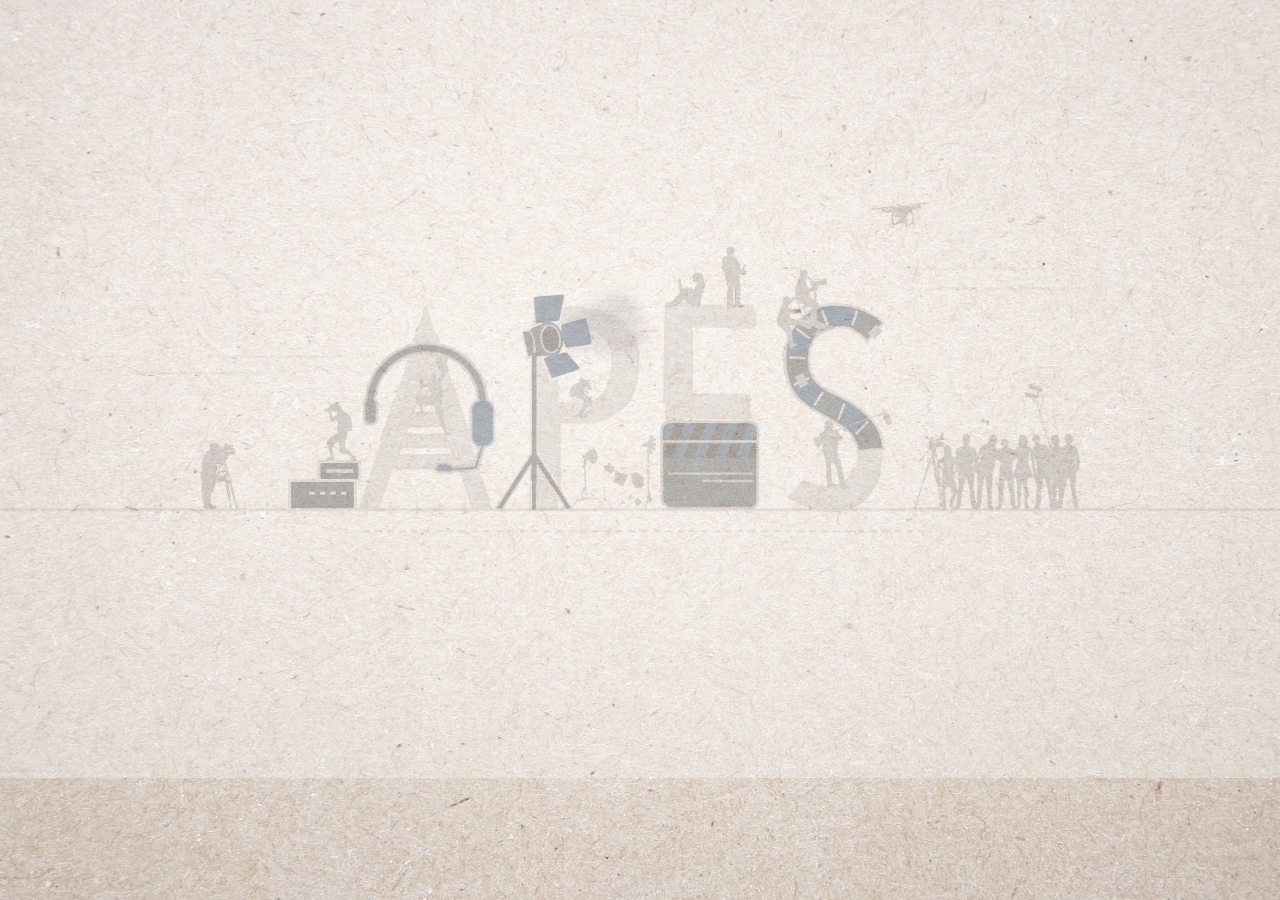
==== index.html @ db1f4a1c "animation update" ====
<!doctype html>
<html class="no-js" lang="en">
<head>
    <meta charset="utf-8">
    <meta http-equiv="x-ua-compatible" content="ie=edge">
    <title>Home</title>
    <meta name="description" content="">
    <meta name="viewport" content="width=device-width, initial-scale=1">

    <!--<link rel="shortcut icon" href="img/tab.ico">-->
    <!-- Place favicon.ico in the root directory -->

    <link rel="stylesheet" href="css/main.css">
</head>
<body>
<!--[if lte IE 9]>
<p class="browserupgrade">You are using an <strong>outdated</strong> browser. Please <a href="https://browsehappy.com/">upgrade
    your browser</a> to improve your experience and security.</p>
<![endif]-->
<div class="is-mobile__landing"></div>
<main class="main">
    <div class="page-content__wrap landing-page">
        <div class="page-content landing-page">
            <div class="landing__frame">
                <span class="landing__frame-top-left"></span>
                <span class="landing__frame-top-right"></span>
                <span class="landing__frame-bottom-right landing__frame-bottom-side"></span>
                <span class="landing__frame-bottom"></span>
                <span class="landing__frame-bottom-left landing__frame-bottom-side"></span>
            </div>

            <nav class="page-nav landing-page">
                <ul class="page-nav__list">
                    <li class="page-nav__list-item">
                        <a href="index.html" class="page-nav__list-link page-nav__logo">
                            <img src="img/logo.svg" alt="Apes">
                        </a>
                    </li>
                    <li class="page-nav__list-item is-active">
                        <a href="#" class="page-nav__list-link">Work</a>
                    </li>
                    <li class="page-nav__list-item">
                        <a href="#" class="page-nav__list-link">Clients</a>
                    </li>
                    <li class="page-nav__list-item">
                        <a href="#" class="page-nav__list-link">Services</a>
                    </li>
                    <li class="page-nav__list-item">
                        <a href="#" class="page-nav__list-link">About</a>
                    </li>
                    <li class="page-nav__list-item">
                        <a href="#" class="page-nav__list-link">Contact</a>
                    </li>
                </ul>
            </nav>

            <div class="header landing-page">
                <a href="index.html" class="page__logo ">
                    <img src="img/logo.svg" alt="Logo">
                </a>
                <span class="header__separator"></span>
                <div class="hamburger">
                    <span class="line"></span>
                    <span class="line"></span>
                    <span class="line"></span>
                </div>
            </div>

            <div class="landing__animation-wrap">
                <video class="landing__animation-video" poster="img/landing/poster.png" webkit-playsinline="playsinline"
                       playsinline="playsinline" loop="loop"
                       muted="muted" autoplay="autoplay" preload="auto" width="1660"
                       height="auto">
                    <source src="video/landing.mp4" type="video/webm">
                    <source src="video/landing.mp4" type="video/mp4">
                    Your browser does not support the video tag.
                </video>
            </div>

            <div class="landing__production">
                <span class="landing__production-line--left landing__production-line"></span>
                <div class="landing__production-text">
                    <img src="img/landing/production.svg" alt="Production">
                    <a href="#" class="landing__production-play">
                        <img src="img/landing/play.svg" alt="Play icon">
                    </a>
                    <div class="landing__production-showreel">
                        <span>Play</span>
                        <span>Our Showreel</span>
                    </div>
                </div>
                <span class="landing__production-line--right landing__production-line"></span>
            </div>
            <div class="landing__heading">
                <h2>Simple <span class="landing__heading--sm">Yet</span> <span class="landing__heading-line"></span>
                    <span class="landing__heading-row">Ingenious</span>
                </h2>
            </div>

            <nav class="page-socials landing-page">
                <ul class="page-socials__list">
                    <li class="page-socials__list-item is-active">
                        Talk to Us
                    </li>
                    <li class="page-socials__list-item">
                        <a href="#" class="page-socials__list-link" target="_blank">
                            <?xml version="1.0" encoding="UTF-8"?>
                            <svg enable-background="new 0 0 9 19.5" version="1.1" viewBox="0 0 9 19.5" xml:space="preserve" xmlns="http://www.w3.org/2000/svg">
                                 <path d="m2 19.5h4v-9.8h2.7l0.3-3.3h-3v-1.9c0-0.8 0.2-1.1 0.9-1.1h2.1v-3.4h-2.7c-2.9 0-4.3 1.3-4.3 3.8v2.6h-2v3.3h2v9.8z"/>
                            </svg>
                        </a>
                    </li>
                    <li class="page-socials__list-item">
                        <a href="#" class="page-socials__list-link" target="_blank">
                            <?xml version="1.0" encoding="UTF-8"?>
                            <svg enable-background="new 0 0 17.7 17.7" version="1.1" viewBox="0 0 17.7 17.7" xml:space="preserve" xmlns="http://www.w3.org/2000/svg">
                                <path d="m8.9 1.6c2.4 0 2.6 0 3.6 0.1 0.9 0 1.3 0.2 1.6 0.3 0.4 0.2 0.7 0.4 1 0.7s0.5 0.6 0.7 1c0.1 0.3 0.3 0.8 0.3 1.6 0 0.9 0.1 1.2 0.1 3.6s0 2.6-0.1 3.6c0 0.9-0.2 1.3-0.3 1.6-0.2 0.4-0.4 0.7-0.7 1s-0.6 0.5-1 0.7c-0.3 0.1-0.8 0.3-1.6 0.3-0.9 0-1.2 0.1-3.6 0.1s-2.6 0-3.6-0.1c-0.9 0-1.3-0.2-1.6-0.3-0.4-0.2-0.7-0.4-1-0.7s-0.5-0.6-0.7-1c-0.1-0.3-0.3-0.8-0.3-1.6 0-0.9-0.1-1.2-0.1-3.6s0-2.6 0.1-3.6c0-0.9 0.2-1.3 0.3-1.6 0.2-0.4 0.4-0.7 0.7-1s0.6-0.5 1-0.7c0.3-0.1 0.8-0.3 1.6-0.3 0.9-0.1 1.2-0.1 3.6-0.1m0-1.6c-2.4 0-2.7 0-3.7 0.1-0.9 0-1.6 0.2-2.2 0.4-0.5 0.2-1 0.5-1.5 1s-0.8 1-1 1.6c-0.3 0.5-0.4 1.2-0.4 2.1-0.1 1-0.1 1.3-0.1 3.7s0 2.7 0.1 3.7c0 0.9 0.2 1.6 0.4 2.2s0.5 1.1 1 1.6 1 0.8 1.6 1 1.2 0.4 2.2 0.4c0.9 0 1.2 0.1 3.7 0.1 2.4 0 2.7 0 3.7-0.1 0.9 0 1.6-0.2 2.2-0.4s1.1-0.5 1.6-1 0.8-1 1-1.6 0.4-1.2 0.4-2.2c0-0.9 0.1-1.2 0.1-3.7 0-2.4 0-2.7-0.1-3.7 0-0.9-0.2-1.6-0.4-2.2s-0.5-1.1-1-1.6-1-0.8-1.6-1-1.2-0.4-2.2-0.4h-3.8"/>
                                <path d="m8.9 4.3c-2.5 0-4.6 2-4.6 4.6 0 2.5 2 4.6 4.6 4.6 2.5 0 4.6-2 4.6-4.6-0.1-2.5-2.1-4.6-4.6-4.6m0 7.5c-1.6 0-3-1.3-3-3 0-1.6 1.3-3 3-3s3 1.3 3 3c-0.1 1.7-1.4 3-3 3"/>
                                <path d="m14.7 4.1c0 0.6-0.5 1.1-1.1 1.1s-1.1-0.5-1.1-1.1 0.5-1.1 1.1-1.1c0.6 0.1 1.1 0.5 1.1 1.1"/>
                            </svg>
                        </a>
                    </li>
                    <li class="page-socials__list-item">
                        <a href="#" class="page-socials__list-link" target="_blank">
                            <?xml version="1.0" encoding="UTF-8"?>
                            <svg enable-background="new 0 0 21 18.3" version="1.1" viewBox="0 0 21 18.3" xml:space="preserve" xmlns="http://www.w3.org/2000/svg">
                                 <path d="m17.9 0c-2.9-0.1-4.9 1.6-5.9 5 0.5-0.2 1.1-0.4 1.6-0.4 1.1 0 1.6 0.6 1.4 1.8-0.1 0.7-0.5 1.8-1.4 3.2s-1.5 2.1-2 2.1c-0.6 0-1.1-1.1-1.6-3.2-0.1-0.6-0.4-2.2-0.8-4.8-0.4-2.4-1.4-3.5-3.1-3.3-0.7 0.1-1.7 0.7-3.1 2l-3 2.7 1 1.3c0.9-0.7 1.5-1 1.6-1 0.7 0 1.4 1.1 2.1 3.4 0.6 2.1 1.2 4.1 1.8 6.2 0.9 2.3 1.9 3.4 3.2 3.4 2 0 4.4-1.9 7.2-5.7 2.7-3.7 4.1-6.5 4.1-8.5 0.1-2.8-0.9-4.2-3.1-4.2z"/>
                            </svg>
                        </a>
                    </li>
                    <li class="page-socials__list-item">
                        <a href="#" class="page-socials__list-link" target="_blank">
                            <?xml version="1.0" encoding="UTF-8"?>
                            <svg enable-background="new 0 0 19.9 19.9" version="1.1" viewBox="0 0 19.9 19.9" xml:space="preserve" xmlns="http://www.w3.org/2000/svg">
                                <path d="m10 0c-5.5 0-10 4.5-10 10 0 1.9 0.5 3.8 1.6 5.4l-1.5 3.3c-0.2 0.3-0.1 0.7 0.1 0.9s0.4 0.3 0.7 0.3h0.2l4.2-1.1c1.4 0.8 3.1 1.2 4.7 1.2 5.5 0 10-4.5 10-10-0.1-5.5-4.5-10-10-10zm0 18.2c-1.5 0-2.9-0.4-4.1-1.1-0.2-0.1-0.4-0.1-0.5-0.1h-0.2l-2.7 0.7 0.9-2.1c0.1-0.3 0.1-0.6-0.1-0.9-1-1.4-1.6-3.1-1.6-4.8 0-4.5 3.7-8.2 8.2-8.2s8.2 3.7 8.2 8.2c0.1 4.6-3.6 8.3-8.1 8.3z" clip-rule="evenodd" fill-rule="evenodd"/>
                                <path d="m13.8 11.5c-0.4-0.2-1-0.5-1.5-0.3-0.4 0.2-0.6 0.7-0.9 1-0.1 0.2-0.3 0.2-0.5 0.1-1.4-0.6-2.5-1.5-3.3-2.8 0-0.2 0-0.4 0.2-0.6 0.2-0.3 0.5-0.6 0.6-1s-0.1-0.8-0.3-1.1c-0.2-0.4-0.4-1-0.8-1.3-0.4-0.2-0.9-0.1-1.3 0.2-0.6 0.5-0.9 1.3-0.9 2 0 0.2 0 0.4 0.1 0.6 0.1 0.5 0.4 1 0.6 1.4 0.2 0.3 0.4 0.7 0.6 1 0.8 1 1.7 1.9 2.8 2.6 0.5 0.3 1.1 0.6 1.7 0.8 0.7 0.2 1.3 0.5 2 0.3 0.8-0.1 1.5-0.6 1.8-1.4 0.1-0.2 0.1-0.5 0.1-0.7 0-0.3-0.6-0.6-1-0.8z" clip-rule="evenodd" fill-rule="evenodd"/>
                            </svg>
                        </a>
                    </li>
                </ul>
            </nav>
        </div>
    </div>
</main>

<div id="overlay"></div>
<div class="showreel__modal-wrap">
    <button class="modal__close">
        <?xml version="1.0" encoding="UTF-8"?>
        <svg enable-background="new 0 0 37 37" version="1.1" viewBox="0 0 37 37" xml:space="preserve" xmlns="http://www.w3.org/2000/svg">
                <polygon points="36 1 1 1 1 36 13.7 36 26.9 36 36 36" stroke-width="2"/>
                <polygon points="36 1 1 1 1 36 14.5 36 36 36" stroke-width="2"/>
                <g class="plus" stroke-miterlimit="10" stroke-width="3">
                    <line x1="7.7" x2="30.8" y1="7.9" y2="29.4"/>
                    <line x1="29.5" x2="7.7" y1="8.2" y2="30"/>
                </g>
            </svg>
    </button>
    <div class="showreel__modal">
        <div class="showreel__modal-inner">
            <video poster="img/landing/modal-poster.jpg" preload="auto" width="1660"
                   height="auto" controls>
                <source src="video/landing.mp4" type="video/webm">
                <source src="video/landing.mp4" type="video/mp4">
                Your browser does not support the video tag.
            </video>
        </div>
    </div>
</div>

<script src="js/vendor/modernizr-3.5.0.min.js"></script>
<script src="js/vendor/jquery-3.2.1.min.js"></script>
<script src="js/vendor/bootstrap.bundle.min.js"></script>
<script src="js/plugins.js"></script>

<script src="js/vendor/TweenMax.min.js"></script>
<script src="js/vendor/ScrollMagic.min.js"></script>
<script src="js/vendor/seeThru.min.js"></script>
<script src="js/main.js"></script>

<script>
    // var transparentVideo = seeThru.create('.landing__animation-video')
    //     .play();
</script>

<script>
    $(window).on('load', function () {
        var tl = new TimelineMax({
            repeat: 0,
            ease: Power3.easeInOut
        });

        function isMobile() {
            var target = $('.is-mobile__landing');

            if (target.css('display') === 'block') {
                return true;
            } else {
                return false;
            }
        }

        var item_00_wrap = $('.page-content__wrap.landing-page');
        var item_01_video = $('.landing__animation-video');
        var item_01_header_mob = $('.header.landing-page');
        var item_02_nav = $('.page-nav.landing-page');
        var item_03_frame_left = $('.landing__frame-top-left');

        var item_04_socials = $('.page-socials');
        var item_04_01_frame_top_right = $('.landing__frame-top-right');
        var item_04_02_frame_bottom_right = $('.landing__frame-bottom-right');
        var item_04_03_frame_bottom = $('.landing__frame-bottom');
        var item_04_04_frame_bottom_left = $('.landing__frame-bottom-left');

        var item_05_production = $('.landing__production');
        var item_06_heading = $('.landing__heading');

        function handleAnimation() {
            if (!isMobile()) {
                tl.to(item_00_wrap, 0.2, {opacity: 1})
                    .staggerFromTo(item_01_video, 0.4, {opacity: 0}, {opacity: 0.3}, '+=0.2')
                    .staggerFromTo(item_01_header_mob, 1,{opacity: 0, y: -30}, {opacity: 1, y: 0}, '+=0.2')
                    .staggerFromTo(item_02_nav, 0.3, {opacity: 0, x: -50}, {opacity: 1, x: 0}, '+=0.2')

                    .staggerFromTo(item_03_frame_left, 0.2, {opacity: 0, scaleX: 0, transformOrigin: 'left bottom'}, {opacity: 1, scaleX: 1}, '+=0.2')

                    .staggerFromTo(item_04_socials, 0.3, {opacity: 0, y: -50}, {opacity: 1, y: 0}, '+=0.2')
                    .staggerFromTo(item_04_01_frame_top_right, 0.2, {opacity: 0, scaleY: 0, transformOrigin: 'top'}, {opacity: 1, scaleY: 1}, 0.1, 'frame')
                    .staggerFromTo(item_04_02_frame_bottom_right, 0.2, {opacity: 0, scaleY: 0, transformOrigin: "top"}, {opacity: 1, scaleY: 1}, 0.1)
                    .staggerFromTo(item_04_03_frame_bottom, 0.2, {opacity: 0, scaleX: 0, transformOrigin: 'right'}, {opacity: 1, scaleX: 1}, 0, 'frame')
                    .staggerFromTo(item_04_04_frame_bottom_left, 0.2, {opacity: 0, scaleY: 0, transformOrigin: 'bottom'}, {opacity: 1, scaleY: 1}, 0.1)

                    .staggerFromTo(item_05_production, 0.3, {opacity: 0, y: 30}, {opacity: 1, y: 0}, '-=0.2')
                    .staggerFromTo(item_06_heading, 0.3, {opacity: 0, x: -50}, {opacity: 1, x: 0}, '+=0.2');

                $('.page-content__wrap.landing-page').addClass('was-animated');

            } else {
                tl.to(item_00_wrap, 0.2, {opacity: 1})
                    .staggerFromTo(item_01_video, 0.4, {opacity: 0}, {opacity: 0.3}, '+=0.2')
                    .staggerFromTo(item_01_header_mob, 0.5, {opacity: 0, y: -30}, {opacity: 1, y: 0}, '+=0.2')
                    .staggerFromTo(item_04_socials, 0.3, {opacity: 0, y: -50}, {opacity: 1, y: 0}, '+=0.2')
                    .staggerFromTo(item_05_production, 0.3, {opacity: 0, y: 30}, {opacity: 1, y: 0}, '-=0.2')
                    .staggerFromTo(item_06_heading, 0.3, {opacity: 0, x: -50}, {opacity: 1, x: 0}, '+=0.2');

                $('.page-content__wrap.landing-page').addClass('was-animated');
            }
        }
        handleAnimation();
    });


</script>
</body>
</html>
---- css/main.css ----
/*-------------------MIXINS-------------------------*/
/*---------------LAYOUT---------------*/
/*--------------TRANSITIONS AND ANIMATIONS----------------*/
/*-----------------Decorations-----------------------*/
/*-----------------CUSTOM MIXINS-----------------------*/
/* Slider */
.slick-slider {
  position: relative;
  display: block;
  box-sizing: border-box;
  -webkit-touch-callout: none;
  -webkit-user-select: none;
  -khtml-user-select: none;
  -moz-user-select: none;
  -ms-user-select: none;
  user-select: none;
  -ms-touch-action: pan-y;
  touch-action: pan-y;
  -webkit-tap-highlight-color: transparent; }

.slick-list {
  position: relative;
  overflow: hidden;
  display: block;
  margin: 0;
  padding: 0; }
  .slick-list:focus {
    outline: none; }
  .slick-list.dragging {
    cursor: pointer;
    cursor: hand; }

.slick-slider .slick-track,
.slick-slider .slick-list {
  -webkit-transform: translate3d(0, 0, 0);
  -moz-transform: translate3d(0, 0, 0);
  -ms-transform: translate3d(0, 0, 0);
  -o-transform: translate3d(0, 0, 0);
  transform: translate3d(0, 0, 0); }

.slick-track {
  position: relative;
  left: 0;
  top: 0;
  display: block;
  margin-left: auto;
  margin-right: auto; }
  .slick-track:before, .slick-track:after {
    content: "";
    display: table; }
  .slick-track:after {
    clear: both; }
  .slick-loading .slick-track {
    visibility: hidden; }

.slick-slide {
  float: left;
  height: 100%;
  min-height: 1px;
  display: none; }
  [dir="rtl"] .slick-slide {
    float: right; }
  .slick-slide img {
    display: block; }
  .slick-slide.slick-loading img {
    display: none; }
  .slick-slide.dragging img {
    pointer-events: none; }
  .slick-initialized .slick-slide {
    display: block; }
  .slick-loading .slick-slide {
    visibility: hidden; }
  .slick-vertical .slick-slide {
    display: block;
    height: auto;
    border: 1px solid transparent; }

.slick-arrow.slick-hidden {
  display: none; }

/*! normalize.css v2.0.1 | MIT License | git.io/normalize */
/* ==========================================================================
   HTML5 display definitions
   ========================================================================== */
/*
 * Corrects `block` display not defined in IE 8/9.
 */
article,
aside,
details,
figcaption,
figure,
footer,
header,
hgroup,
nav,
section,
summary {
  display: block; }

/*
 * Corrects `inline-block` display not defined in IE 8/9.
 */
audio,
canvas,
video {
  display: inline-block; }

/*
 * Prevents modern browsers from displaying `audio` without controls.
 * Remove excess height in iOS 5 devices.
 */
audio:not([controls]) {
  display: none;
  height: 0; }

/*
 * Addresses styling for `hidden` attribute not present in IE 8/9.
 */
[hidden] {
  display: none; }

/* ==========================================================================
   Base
   ========================================================================== */
/*
 * 1. Sets default font family to sans-serif.
 * 2. Prevents iOS text size adjust after orientation change, without disabling
 *    user zoom.
 */
* {
  margin: 0;
  padding: 0;
  font-size: 100%; }

html {
  font-family: sans-serif;
  /* 1 */
  -webkit-text-size-adjust: 100%;
  /* 2 */
  -ms-text-size-adjust: 100%;
  /* 2 */ }

/*
 * Removes default margin.
 */
body {
  margin: 0;
  background-color: #fff; }

html, body {
  width: 100%;
  height: 100%; }

/* ==========================================================================
   Links
   ========================================================================== */
/*
 * Addresses `outline` inconsistency between Chrome and other browsers.
 */
a:focus {
  outline: thin dotted; }

/*
 * Improves readability when focused and also mouse hovered in all browsers.
 */
a:active,
a:hover {
  outline: 0; }

/* ==========================================================================
   Typography
   ========================================================================== */
/*
 * Addresses `h1` font sizes within `section` and `article` in Firefox 4+,
 * Safari 5, and Chrome.
 */
h1 {
  font-size: 2em; }

/*
 * Addresses styling not present in IE 8/9, Safari 5, and Chrome.
 */
abbr[title] {
  border-bottom: 1px dotted; }

/*
 * Addresses style set to `bolder` in Firefox 4+, Safari 5, and Chrome.
 */
b,
strong {
  font-weight: bold; }

/*
 * Addresses styling not present in Safari 5 and Chrome.
 */
dfn {
  font-style: italic; }

/*
 * Addresses styling not present in IE 8/9.
 */
mark {
  background: #ff0;
  color: #000; }

/*
 * Corrects font family set oddly in Safari 5 and Chrome.
 */
code,
kbd,
pre,
samp {
  font-family: monospace, serif;
  font-size: 1em; }

/*
 * Improves readability of pre-formatted text in all browsers.
 */
pre {
  white-space: pre;
  white-space: pre-wrap;
  word-wrap: break-word; }

/*
 * Sets consistent quote types.
 */
q {
  quotes: "\201C" "\201D" "\2018" "\2019"; }

/*
 * Addresses inconsistent and variable font size in all browsers.
 */
small {
  font-size: 80%; }

/*
 * Prevents `sub` and `sup` affecting `line-height` in all browsers.
 */
sub,
sup {
  font-size: 75%;
  line-height: 0;
  position: relative;
  vertical-align: baseline; }

sup {
  top: -0.5em; }

sub {
  bottom: -0.25em; }

/* ==========================================================================
   Embedded content
   ========================================================================== */
/*
 * Removes border when inside `a` element in IE 8/9.
 */
img {
  border: 0; }

/*
 * Corrects overflow displayed oddly in IE 9.
 */
svg:not(:root) {
  overflow: hidden; }

/* ==========================================================================
   Figures
   ========================================================================== */
/*
 * Addresses margin not present in IE 8/9 and Safari 5.
 */
figure {
  margin: 0; }

/* ==========================================================================
   Forms
   ========================================================================== */
/*
 * Define consistent border, margin, and padding.
 */
fieldset {
  border: 1px solid #c0c0c0;
  margin: 0 2px;
  padding: 0.35em 0.625em 0.75em; }

/*
 * 1. Corrects color not being inherited in IE 8/9.
 * 2. Remove padding so people aren't caught out if they zero out fieldsets.
 */
legend {
  border: 0;
  /* 1 */
  padding: 0;
  /* 2 */ }

/*
 * 1. Corrects font family not being inherited in all browsers.
 * 2. Corrects font size not being inherited in all browsers.
 * 3. Addresses margins set differently in Firefox 4+, Safari 5, and Chrome
 */
button,
input,
select,
textarea {
  font-family: inherit;
  /* 1 */
  font-size: 100%;
  /* 2 */
  margin: 0;
  /* 3 */ }

/*
 * Addresses Firefox 4+ setting `line-height` on `input` using `!important` in
 * the UA stylesheet.
 */
button,
input {
  line-height: normal; }

/*
 * 1. Avoid the WebKit bug in Android 4.0.* where (2) destroys native `audio`
 *    and `video` controls.
 * 2. Corrects inability to style clickable `input` types in iOS.
 * 3. Improves usability and consistency of cursor style between image-type
 *    `input` and others.
 */
button,
html input[type="button"],
input[type="reset"],
input[type="submit"] {
  -webkit-appearance: button;
  /* 2 */
  cursor: pointer;
  /* 3 */ }

/*
 * Re-set default cursor for disabled elements.
 */
button[disabled],
input[disabled] {
  cursor: default; }

/*
 * 1. Addresses box sizing set to `content-box` in IE 8/9.
 * 2. Removes excess padding in IE 8/9.
 */
input[type="checkbox"],
input[type="radio"] {
  box-sizing: border-box;
  /* 1 */
  padding: 0;
  /* 2 */ }

/*
 * 1. Addresses `appearance` set to `searchfield` in Safari 5 and Chrome.
 * 2. Addresses `box-sizing` set to `border-box` in Safari 5 and Chrome
 *    (include `-moz` to future-proof).
 */
input[type="search"] {
  -webkit-appearance: textfield;
  /* 1 */
  -moz-box-sizing: content-box;
  -webkit-box-sizing: content-box;
  /* 2 */
  box-sizing: content-box; }

/*
 * Removes inner padding and search cancel button in Safari 5 and Chrome
 * on OS X.
 */
input[type="search"]::-webkit-search-cancel-button,
input[type="search"]::-webkit-search-decoration {
  -webkit-appearance: none; }

/*
 * Removes inner padding and border in Firefox 4+.
 */
button::-moz-focus-inner,
input::-moz-focus-inner {
  border: 0;
  padding: 0; }

/*
 * 1. Removes default vertical scrollbar in IE 8/9.
 * 2. Improves readability and alignment in all browsers.
 */
textarea {
  overflow: auto;
  /* 1 */
  vertical-align: top;
  /* 2 */ }

/* ==========================================================================
   Tables
   ========================================================================== */
/*
 * Remove most spacing between table cells.
 */
table {
  border-collapse: collapse;
  border-spacing: 0; }

/*!
* Bootstrap Grid v4.1.2 (https://getbootstrap.com/)
* Copyright 2011-2018 The Bootstrap Authors
* Copyright 2011-2018 Twitter, Inc.
* Licensed under MIT (https://github.com/twbs/bootstrap/blob/master/LICENSE)
*/
@-ms-viewport {
  width: device-width; }
html {
  box-sizing: border-box;
  -ms-overflow-style: scrollbar; }

*,
*::before,
*::after {
  box-sizing: inherit; }

.container {
  width: 100%;
  padding-right: 15px;
  padding-left: 15px;
  margin-right: auto;
  margin-left: auto; }
  @media (min-width: 576px) {
    .container {
      max-width: 540px; } }
  @media (min-width: 768px) {
    .container {
      max-width: 720px; } }
  @media (min-width: 992px) {
    .container {
      max-width: 960px; } }
  @media (min-width: 1200px) {
    .container {
      max-width: 1140px; } }

.container-fluid {
  width: 100%;
  padding-right: 15px;
  padding-left: 15px;
  margin-right: auto;
  margin-left: auto; }

.row {
  display: flex;
  flex-wrap: wrap;
  margin-right: -15px;
  margin-left: -15px; }

.no-gutters {
  margin-right: 0;
  margin-left: 0; }
  .no-gutters > .col,
  .no-gutters > [class*="col-"] {
    padding-right: 0;
    padding-left: 0; }

.col-1, .col-2, .col-3, .col-4, .col-5, .col-6, .col-7, .col-8, .col-9, .col-10, .col-11, .col-12, .col,
.col-auto, .col-sm-1, .col-sm-2, .col-sm-3, .col-sm-4, .col-sm-5, .col-sm-6, .col-sm-7, .col-sm-8, .col-sm-9, .col-sm-10, .col-sm-11, .col-sm-12, .col-sm,
.col-sm-auto, .col-md-1, .col-md-2, .col-md-3, .col-md-4, .col-md-5, .col-md-6, .col-md-7, .col-md-8, .col-md-9, .col-md-10, .col-md-11, .col-md-12, .col-md,
.col-md-auto, .col-lg-1, .col-lg-2, .col-lg-3, .col-lg-4, .col-lg-5, .col-lg-6, .col-lg-7, .col-lg-8, .col-lg-9, .col-lg-10, .col-lg-11, .col-lg-12, .col-lg,
.col-lg-auto, .col-xl-1, .col-xl-2, .col-xl-3, .col-xl-4, .col-xl-5, .col-xl-6, .col-xl-7, .col-xl-8, .col-xl-9, .col-xl-10, .col-xl-11, .col-xl-12, .col-xl,
.col-xl-auto {
  position: relative;
  width: 100%;
  min-height: 1px;
  padding-right: 15px;
  padding-left: 15px; }

.col {
  flex-basis: 0;
  flex-grow: 1;
  max-width: 100%; }

.col-auto {
  flex: 0 0 auto;
  width: auto;
  max-width: none; }

.col-1 {
  flex: 0 0 8.3333333333%;
  max-width: 8.3333333333%; }

.col-2 {
  flex: 0 0 16.6666666667%;
  max-width: 16.6666666667%; }

.col-3 {
  flex: 0 0 25%;
  max-width: 25%; }

.col-4 {
  flex: 0 0 33.3333333333%;
  max-width: 33.3333333333%; }

.col-5 {
  flex: 0 0 41.6666666667%;
  max-width: 41.6666666667%; }

.col-6 {
  flex: 0 0 50%;
  max-width: 50%; }

.col-7 {
  flex: 0 0 58.3333333333%;
  max-width: 58.3333333333%; }

.col-8 {
  flex: 0 0 66.6666666667%;
  max-width: 66.6666666667%; }

.col-9 {
  flex: 0 0 75%;
  max-width: 75%; }

.col-10 {
  flex: 0 0 83.3333333333%;
  max-width: 83.3333333333%; }

.col-11 {
  flex: 0 0 91.6666666667%;
  max-width: 91.6666666667%; }

.col-12 {
  flex: 0 0 100%;
  max-width: 100%; }

.order-first {
  order: -1; }

.order-last {
  order: 13; }

.order-0 {
  order: 0; }

.order-1 {
  order: 1; }

.order-2 {
  order: 2; }

.order-3 {
  order: 3; }

.order-4 {
  order: 4; }

.order-5 {
  order: 5; }

.order-6 {
  order: 6; }

.order-7 {
  order: 7; }

.order-8 {
  order: 8; }

.order-9 {
  order: 9; }

.order-10 {
  order: 10; }

.order-11 {
  order: 11; }

.order-12 {
  order: 12; }

.offset-1 {
  margin-left: 8.3333333333%; }

.offset-2 {
  margin-left: 16.6666666667%; }

.offset-3 {
  margin-left: 25%; }

.offset-4 {
  margin-left: 33.3333333333%; }

.offset-5 {
  margin-left: 41.6666666667%; }

.offset-6 {
  margin-left: 50%; }

.offset-7 {
  margin-left: 58.3333333333%; }

.offset-8 {
  margin-left: 66.6666666667%; }

.offset-9 {
  margin-left: 75%; }

.offset-10 {
  margin-left: 83.3333333333%; }

.offset-11 {
  margin-left: 91.6666666667%; }

@media (min-width: 576px) {
  .col-sm {
    flex-basis: 0;
    flex-grow: 1;
    max-width: 100%; }

  .col-sm-auto {
    flex: 0 0 auto;
    width: auto;
    max-width: none; }

  .col-sm-1 {
    flex: 0 0 8.3333333333%;
    max-width: 8.3333333333%; }

  .col-sm-2 {
    flex: 0 0 16.6666666667%;
    max-width: 16.6666666667%; }

  .col-sm-3 {
    flex: 0 0 25%;
    max-width: 25%; }

  .col-sm-4 {
    flex: 0 0 33.3333333333%;
    max-width: 33.3333333333%; }

  .col-sm-5 {
    flex: 0 0 41.6666666667%;
    max-width: 41.6666666667%; }

  .col-sm-6 {
    flex: 0 0 50%;
    max-width: 50%; }

  .col-sm-7 {
    flex: 0 0 58.3333333333%;
    max-width: 58.3333333333%; }

  .col-sm-8 {
    flex: 0 0 66.6666666667%;
    max-width: 66.6666666667%; }

  .col-sm-9 {
    flex: 0 0 75%;
    max-width: 75%; }

  .col-sm-10 {
    flex: 0 0 83.3333333333%;
    max-width: 83.3333333333%; }

  .col-sm-11 {
    flex: 0 0 91.6666666667%;
    max-width: 91.6666666667%; }

  .col-sm-12 {
    flex: 0 0 100%;
    max-width: 100%; }

  .order-sm-first {
    order: -1; }

  .order-sm-last {
    order: 13; }

  .order-sm-0 {
    order: 0; }

  .order-sm-1 {
    order: 1; }

  .order-sm-2 {
    order: 2; }

  .order-sm-3 {
    order: 3; }

  .order-sm-4 {
    order: 4; }

  .order-sm-5 {
    order: 5; }

  .order-sm-6 {
    order: 6; }

  .order-sm-7 {
    order: 7; }

  .order-sm-8 {
    order: 8; }

  .order-sm-9 {
    order: 9; }

  .order-sm-10 {
    order: 10; }

  .order-sm-11 {
    order: 11; }

  .order-sm-12 {
    order: 12; }

  .offset-sm-0 {
    margin-left: 0; }

  .offset-sm-1 {
    margin-left: 8.3333333333%; }

  .offset-sm-2 {
    margin-left: 16.6666666667%; }

  .offset-sm-3 {
    margin-left: 25%; }

  .offset-sm-4 {
    margin-left: 33.3333333333%; }

  .offset-sm-5 {
    margin-left: 41.6666666667%; }

  .offset-sm-6 {
    margin-left: 50%; }

  .offset-sm-7 {
    margin-left: 58.3333333333%; }

  .offset-sm-8 {
    margin-left: 66.6666666667%; }

  .offset-sm-9 {
    margin-left: 75%; }

  .offset-sm-10 {
    margin-left: 83.3333333333%; }

  .offset-sm-11 {
    margin-left: 91.6666666667%; } }
@media (min-width: 768px) {
  .col-md {
    flex-basis: 0;
    flex-grow: 1;
    max-width: 100%; }

  .col-md-auto {
    flex: 0 0 auto;
    width: auto;
    max-width: none; }

  .col-md-1 {
    flex: 0 0 8.3333333333%;
    max-width: 8.3333333333%; }

  .col-md-2 {
    flex: 0 0 16.6666666667%;
    max-width: 16.6666666667%; }

  .col-md-3 {
    flex: 0 0 25%;
    max-width: 25%; }

  .col-md-4 {
    flex: 0 0 33.3333333333%;
    max-width: 33.3333333333%; }

  .col-md-5 {
    flex: 0 0 41.6666666667%;
    max-width: 41.6666666667%; }

  .col-md-6 {
    flex: 0 0 50%;
    max-width: 50%; }

  .col-md-7 {
    flex: 0 0 58.3333333333%;
    max-width: 58.3333333333%; }

  .col-md-8 {
    flex: 0 0 66.6666666667%;
    max-width: 66.6666666667%; }

  .col-md-9 {
    flex: 0 0 75%;
    max-width: 75%; }

  .col-md-10 {
    flex: 0 0 83.3333333333%;
    max-width: 83.3333333333%; }

  .col-md-11 {
    flex: 0 0 91.6666666667%;
    max-width: 91.6666666667%; }

  .col-md-12 {
    flex: 0 0 100%;
    max-width: 100%; }

  .order-md-first {
    order: -1; }

  .order-md-last {
    order: 13; }

  .order-md-0 {
    order: 0; }

  .order-md-1 {
    order: 1; }

  .order-md-2 {
    order: 2; }

  .order-md-3 {
    order: 3; }

  .order-md-4 {
    order: 4; }

  .order-md-5 {
    order: 5; }

  .order-md-6 {
    order: 6; }

  .order-md-7 {
    order: 7; }

  .order-md-8 {
    order: 8; }

  .order-md-9 {
    order: 9; }

  .order-md-10 {
    order: 10; }

  .order-md-11 {
    order: 11; }

  .order-md-12 {
    order: 12; }

  .offset-md-0 {
    margin-left: 0; }

  .offset-md-1 {
    margin-left: 8.3333333333%; }

  .offset-md-2 {
    margin-left: 16.6666666667%; }

  .offset-md-3 {
    margin-left: 25%; }

  .offset-md-4 {
    margin-left: 33.3333333333%; }

  .offset-md-5 {
    margin-left: 41.6666666667%; }

  .offset-md-6 {
    margin-left: 50%; }

  .offset-md-7 {
    margin-left: 58.3333333333%; }

  .offset-md-8 {
    margin-left: 66.6666666667%; }

  .offset-md-9 {
    margin-left: 75%; }

  .offset-md-10 {
    margin-left: 83.3333333333%; }

  .offset-md-11 {
    margin-left: 91.6666666667%; } }
@media (min-width: 992px) {
  .col-lg {
    flex-basis: 0;
    flex-grow: 1;
    max-width: 100%; }

  .col-lg-auto {
    flex: 0 0 auto;
    width: auto;
    max-width: none; }

  .col-lg-1 {
    flex: 0 0 8.3333333333%;
    max-width: 8.3333333333%; }

  .col-lg-2 {
    flex: 0 0 16.6666666667%;
    max-width: 16.6666666667%; }

  .col-lg-3 {
    flex: 0 0 25%;
    max-width: 25%; }

  .col-lg-4 {
    flex: 0 0 33.3333333333%;
    max-width: 33.3333333333%; }

  .col-lg-5 {
    flex: 0 0 41.6666666667%;
    max-width: 41.6666666667%; }

  .col-lg-6 {
    flex: 0 0 50%;
    max-width: 50%; }

  .col-lg-7 {
    flex: 0 0 58.3333333333%;
    max-width: 58.3333333333%; }

  .col-lg-8 {
    flex: 0 0 66.6666666667%;
    max-width: 66.6666666667%; }

  .col-lg-9 {
    flex: 0 0 75%;
    max-width: 75%; }

  .col-lg-10 {
    flex: 0 0 83.3333333333%;
    max-width: 83.3333333333%; }

  .col-lg-11 {
    flex: 0 0 91.6666666667%;
    max-width: 91.6666666667%; }

  .col-lg-12 {
    flex: 0 0 100%;
    max-width: 100%; }

  .order-lg-first {
    order: -1; }

  .order-lg-last {
    order: 13; }

  .order-lg-0 {
    order: 0; }

  .order-lg-1 {
    order: 1; }

  .order-lg-2 {
    order: 2; }

  .order-lg-3 {
    order: 3; }

  .order-lg-4 {
    order: 4; }

  .order-lg-5 {
    order: 5; }

  .order-lg-6 {
    order: 6; }

  .order-lg-7 {
    order: 7; }

  .order-lg-8 {
    order: 8; }

  .order-lg-9 {
    order: 9; }

  .order-lg-10 {
    order: 10; }

  .order-lg-11 {
    order: 11; }

  .order-lg-12 {
    order: 12; }

  .offset-lg-0 {
    margin-left: 0; }

  .offset-lg-1 {
    margin-left: 8.3333333333%; }

  .offset-lg-2 {
    margin-left: 16.6666666667%; }

  .offset-lg-3 {
    margin-left: 25%; }

  .offset-lg-4 {
    margin-left: 33.3333333333%; }

  .offset-lg-5 {
    margin-left: 41.6666666667%; }

  .offset-lg-6 {
    margin-left: 50%; }

  .offset-lg-7 {
    margin-left: 58.3333333333%; }

  .offset-lg-8 {
    margin-left: 66.6666666667%; }

  .offset-lg-9 {
    margin-left: 75%; }

  .offset-lg-10 {
    margin-left: 83.3333333333%; }

  .offset-lg-11 {
    margin-left: 91.6666666667%; } }
@media (min-width: 1200px) {
  .col-xl {
    flex-basis: 0;
    flex-grow: 1;
    max-width: 100%; }

  .col-xl-auto {
    flex: 0 0 auto;
    width: auto;
    max-width: none; }

  .col-xl-1 {
    flex: 0 0 8.3333333333%;
    max-width: 8.3333333333%; }

  .col-xl-2 {
    flex: 0 0 16.6666666667%;
    max-width: 16.6666666667%; }

  .col-xl-3 {
    flex: 0 0 25%;
    max-width: 25%; }

  .col-xl-4 {
    flex: 0 0 33.3333333333%;
    max-width: 33.3333333333%; }

  .col-xl-5 {
    flex: 0 0 41.6666666667%;
    max-width: 41.6666666667%; }

  .col-xl-6 {
    flex: 0 0 50%;
    max-width: 50%; }

  .col-xl-7 {
    flex: 0 0 58.3333333333%;
    max-width: 58.3333333333%; }

  .col-xl-8 {
    flex: 0 0 66.6666666667%;
    max-width: 66.6666666667%; }

  .col-xl-9 {
    flex: 0 0 75%;
    max-width: 75%; }

  .col-xl-10 {
    flex: 0 0 83.3333333333%;
    max-width: 83.3333333333%; }

  .col-xl-11 {
    flex: 0 0 91.6666666667%;
    max-width: 91.6666666667%; }

  .col-xl-12 {
    flex: 0 0 100%;
    max-width: 100%; }

  .order-xl-first {
    order: -1; }

  .order-xl-last {
    order: 13; }

  .order-xl-0 {
    order: 0; }

  .order-xl-1 {
    order: 1; }

  .order-xl-2 {
    order: 2; }

  .order-xl-3 {
    order: 3; }

  .order-xl-4 {
    order: 4; }

  .order-xl-5 {
    order: 5; }

  .order-xl-6 {
    order: 6; }

  .order-xl-7 {
    order: 7; }

  .order-xl-8 {
    order: 8; }

  .order-xl-9 {
    order: 9; }

  .order-xl-10 {
    order: 10; }

  .order-xl-11 {
    order: 11; }

  .order-xl-12 {
    order: 12; }

  .offset-xl-0 {
    margin-left: 0; }

  .offset-xl-1 {
    margin-left: 8.3333333333%; }

  .offset-xl-2 {
    margin-left: 16.6666666667%; }

  .offset-xl-3 {
    margin-left: 25%; }

  .offset-xl-4 {
    margin-left: 33.3333333333%; }

  .offset-xl-5 {
    margin-left: 41.6666666667%; }

  .offset-xl-6 {
    margin-left: 50%; }

  .offset-xl-7 {
    margin-left: 58.3333333333%; }

  .offset-xl-8 {
    margin-left: 66.6666666667%; }

  .offset-xl-9 {
    margin-left: 75%; }

  .offset-xl-10 {
    margin-left: 83.3333333333%; }

  .offset-xl-11 {
    margin-left: 91.6666666667%; } }
.d-none {
  display: none !important; }

.d-inline {
  display: inline !important; }

.d-inline-block {
  display: inline-block !important; }

.d-block {
  display: block !important; }

.d-table {
  display: table !important; }

.d-table-row {
  display: table-row !important; }

.d-table-cell {
  display: table-cell !important; }

.d-flex {
  display: flex !important; }

.d-inline-flex {
  display: inline-flex !important; }

@media (min-width: 576px) {
  .d-sm-none {
    display: none !important; }

  .d-sm-inline {
    display: inline !important; }

  .d-sm-inline-block {
    display: inline-block !important; }

  .d-sm-block {
    display: block !important; }

  .d-sm-table {
    display: table !important; }

  .d-sm-table-row {
    display: table-row !important; }

  .d-sm-table-cell {
    display: table-cell !important; }

  .d-sm-flex {
    display: flex !important; }

  .d-sm-inline-flex {
    display: inline-flex !important; } }
@media (min-width: 768px) {
  .d-md-none {
    display: none !important; }

  .d-md-inline {
    display: inline !important; }

  .d-md-inline-block {
    display: inline-block !important; }

  .d-md-block {
    display: block !important; }

  .d-md-table {
    display: table !important; }

  .d-md-table-row {
    display: table-row !important; }

  .d-md-table-cell {
    display: table-cell !important; }

  .d-md-flex {
    display: flex !important; }

  .d-md-inline-flex {
    display: inline-flex !important; } }
@media (min-width: 992px) {
  .d-lg-none {
    display: none !important; }

  .d-lg-inline {
    display: inline !important; }

  .d-lg-inline-block {
    display: inline-block !important; }

  .d-lg-block {
    display: block !important; }

  .d-lg-table {
    display: table !important; }

  .d-lg-table-row {
    display: table-row !important; }

  .d-lg-table-cell {
    display: table-cell !important; }

  .d-lg-flex {
    display: flex !important; }

  .d-lg-inline-flex {
    display: inline-flex !important; } }
@media (min-width: 1200px) {
  .d-xl-none {
    display: none !important; }

  .d-xl-inline {
    display: inline !important; }

  .d-xl-inline-block {
    display: inline-block !important; }

  .d-xl-block {
    display: block !important; }

  .d-xl-table {
    display: table !important; }

  .d-xl-table-row {
    display: table-row !important; }

  .d-xl-table-cell {
    display: table-cell !important; }

  .d-xl-flex {
    display: flex !important; }

  .d-xl-inline-flex {
    display: inline-flex !important; } }
@media print {
  .d-print-none {
    display: none !important; }

  .d-print-inline {
    display: inline !important; }

  .d-print-inline-block {
    display: inline-block !important; }

  .d-print-block {
    display: block !important; }

  .d-print-table {
    display: table !important; }

  .d-print-table-row {
    display: table-row !important; }

  .d-print-table-cell {
    display: table-cell !important; }

  .d-print-flex {
    display: flex !important; }

  .d-print-inline-flex {
    display: inline-flex !important; } }
.flex-row {
  flex-direction: row !important; }

.flex-column {
  flex-direction: column !important; }

.flex-row-reverse {
  flex-direction: row-reverse !important; }

.flex-column-reverse {
  flex-direction: column-reverse !important; }

.flex-wrap {
  flex-wrap: wrap !important; }

.flex-nowrap {
  flex-wrap: nowrap !important; }

.flex-wrap-reverse {
  flex-wrap: wrap-reverse !important; }

.flex-fill {
  flex: 1 1 auto !important; }

.flex-grow-0 {
  flex-grow: 0 !important; }

.flex-grow-1 {
  flex-grow: 1 !important; }

.flex-shrink-0 {
  flex-shrink: 0 !important; }

.flex-shrink-1 {
  flex-shrink: 1 !important; }

.justify-content-start {
  justify-content: flex-start !important; }

.justify-content-end {
  justify-content: flex-end !important; }

.justify-content-center {
  justify-content: center !important; }

.justify-content-between {
  justify-content: space-between !important; }

.justify-content-around {
  justify-content: space-around !important; }

.align-items-start {
  align-items: flex-start !important; }

.align-items-end {
  align-items: flex-end !important; }

.align-items-center {
  align-items: center !important; }

.align-items-baseline {
  align-items: baseline !important; }

.align-items-stretch {
  align-items: stretch !important; }

.align-content-start {
  align-content: flex-start !important; }

.align-content-end {
  align-content: flex-end !important; }

.align-content-center {
  align-content: center !important; }

.align-content-between {
  align-content: space-between !important; }

.align-content-around {
  align-content: space-around !important; }

.align-content-stretch {
  align-content: stretch !important; }

.align-self-auto {
  align-self: auto !important; }

.align-self-start {
  align-self: flex-start !important; }

.align-self-end {
  align-self: flex-end !important; }

.align-self-center {
  align-self: center !important; }

.align-self-baseline {
  align-self: baseline !important; }

.align-self-stretch {
  align-self: stretch !important; }

@media (min-width: 576px) {
  .flex-sm-row {
    flex-direction: row !important; }

  .flex-sm-column {
    flex-direction: column !important; }

  .flex-sm-row-reverse {
    flex-direction: row-reverse !important; }

  .flex-sm-column-reverse {
    flex-direction: column-reverse !important; }

  .flex-sm-wrap {
    flex-wrap: wrap !important; }

  .flex-sm-nowrap {
    flex-wrap: nowrap !important; }

  .flex-sm-wrap-reverse {
    flex-wrap: wrap-reverse !important; }

  .flex-sm-fill {
    flex: 1 1 auto !important; }

  .flex-sm-grow-0 {
    flex-grow: 0 !important; }

  .flex-sm-grow-1 {
    flex-grow: 1 !important; }

  .flex-sm-shrink-0 {
    flex-shrink: 0 !important; }

  .flex-sm-shrink-1 {
    flex-shrink: 1 !important; }

  .justify-content-sm-start {
    justify-content: flex-start !important; }

  .justify-content-sm-end {
    justify-content: flex-end !important; }

  .justify-content-sm-center {
    justify-content: center !important; }

  .justify-content-sm-between {
    justify-content: space-between !important; }

  .justify-content-sm-around {
    justify-content: space-around !important; }

  .align-items-sm-start {
    align-items: flex-start !important; }

  .align-items-sm-end {
    align-items: flex-end !important; }

  .align-items-sm-center {
    align-items: center !important; }

  .align-items-sm-baseline {
    align-items: baseline !important; }

  .align-items-sm-stretch {
    align-items: stretch !important; }

  .align-content-sm-start {
    align-content: flex-start !important; }

  .align-content-sm-end {
    align-content: flex-end !important; }

  .align-content-sm-center {
    align-content: center !important; }

  .align-content-sm-between {
    align-content: space-between !important; }

  .align-content-sm-around {
    align-content: space-around !important; }

  .align-content-sm-stretch {
    align-content: stretch !important; }

  .align-self-sm-auto {
    align-self: auto !important; }

  .align-self-sm-start {
    align-self: flex-start !important; }

  .align-self-sm-end {
    align-self: flex-end !important; }

  .align-self-sm-center {
    align-self: center !important; }

  .align-self-sm-baseline {
    align-self: baseline !important; }

  .align-self-sm-stretch {
    align-self: stretch !important; } }
@media (min-width: 768px) {
  .flex-md-row {
    flex-direction: row !important; }

  .flex-md-column {
    flex-direction: column !important; }

  .flex-md-row-reverse {
    flex-direction: row-reverse !important; }

  .flex-md-column-reverse {
    flex-direction: column-reverse !important; }

  .flex-md-wrap {
    flex-wrap: wrap !important; }

  .flex-md-nowrap {
    flex-wrap: nowrap !important; }

  .flex-md-wrap-reverse {
    flex-wrap: wrap-reverse !important; }

  .flex-md-fill {
    flex: 1 1 auto !important; }

  .flex-md-grow-0 {
    flex-grow: 0 !important; }

  .flex-md-grow-1 {
    flex-grow: 1 !important; }

  .flex-md-shrink-0 {
    flex-shrink: 0 !important; }

  .flex-md-shrink-1 {
    flex-shrink: 1 !important; }

  .justify-content-md-start {
    justify-content: flex-start !important; }

  .justify-content-md-end {
    justify-content: flex-end !important; }

  .justify-content-md-center {
    justify-content: center !important; }

  .justify-content-md-between {
    justify-content: space-between !important; }

  .justify-content-md-around {
    justify-content: space-around !important; }

  .align-items-md-start {
    align-items: flex-start !important; }

  .align-items-md-end {
    align-items: flex-end !important; }

  .align-items-md-center {
    align-items: center !important; }

  .align-items-md-baseline {
    align-items: baseline !important; }

  .align-items-md-stretch {
    align-items: stretch !important; }

  .align-content-md-start {
    align-content: flex-start !important; }

  .align-content-md-end {
    align-content: flex-end !important; }

  .align-content-md-center {
    align-content: center !important; }

  .align-content-md-between {
    align-content: space-between !important; }

  .align-content-md-around {
    align-content: space-around !important; }

  .align-content-md-stretch {
    align-content: stretch !important; }

  .align-self-md-auto {
    align-self: auto !important; }

  .align-self-md-start {
    align-self: flex-start !important; }

  .align-self-md-end {
    align-self: flex-end !important; }

  .align-self-md-center {
    align-self: center !important; }

  .align-self-md-baseline {
    align-self: baseline !important; }

  .align-self-md-stretch {
    align-self: stretch !important; } }
@media (min-width: 992px) {
  .flex-lg-row {
    flex-direction: row !important; }

  .flex-lg-column {
    flex-direction: column !important; }

  .flex-lg-row-reverse {
    flex-direction: row-reverse !important; }

  .flex-lg-column-reverse {
    flex-direction: column-reverse !important; }

  .flex-lg-wrap {
    flex-wrap: wrap !important; }

  .flex-lg-nowrap {
    flex-wrap: nowrap !important; }

  .flex-lg-wrap-reverse {
    flex-wrap: wrap-reverse !important; }

  .flex-lg-fill {
    flex: 1 1 auto !important; }

  .flex-lg-grow-0 {
    flex-grow: 0 !important; }

  .flex-lg-grow-1 {
    flex-grow: 1 !important; }

  .flex-lg-shrink-0 {
    flex-shrink: 0 !important; }

  .flex-lg-shrink-1 {
    flex-shrink: 1 !important; }

  .justify-content-lg-start {
    justify-content: flex-start !important; }

  .justify-content-lg-end {
    justify-content: flex-end !important; }

  .justify-content-lg-center {
    justify-content: center !important; }

  .justify-content-lg-between {
    justify-content: space-between !important; }

  .justify-content-lg-around {
    justify-content: space-around !important; }

  .align-items-lg-start {
    align-items: flex-start !important; }

  .align-items-lg-end {
    align-items: flex-end !important; }

  .align-items-lg-center {
    align-items: center !important; }

  .align-items-lg-baseline {
    align-items: baseline !important; }

  .align-items-lg-stretch {
    align-items: stretch !important; }

  .align-content-lg-start {
    align-content: flex-start !important; }

  .align-content-lg-end {
    align-content: flex-end !important; }

  .align-content-lg-center {
    align-content: center !important; }

  .align-content-lg-between {
    align-content: space-between !important; }

  .align-content-lg-around {
    align-content: space-around !important; }

  .align-content-lg-stretch {
    align-content: stretch !important; }

  .align-self-lg-auto {
    align-self: auto !important; }

  .align-self-lg-start {
    align-self: flex-start !important; }

  .align-self-lg-end {
    align-self: flex-end !important; }

  .align-self-lg-center {
    align-self: center !important; }

  .align-self-lg-baseline {
    align-self: baseline !important; }

  .align-self-lg-stretch {
    align-self: stretch !important; } }
@media (min-width: 1200px) {
  .flex-xl-row {
    flex-direction: row !important; }

  .flex-xl-column {
    flex-direction: column !important; }

  .flex-xl-row-reverse {
    flex-direction: row-reverse !important; }

  .flex-xl-column-reverse {
    flex-direction: column-reverse !important; }

  .flex-xl-wrap {
    flex-wrap: wrap !important; }

  .flex-xl-nowrap {
    flex-wrap: nowrap !important; }

  .flex-xl-wrap-reverse {
    flex-wrap: wrap-reverse !important; }

  .flex-xl-fill {
    flex: 1 1 auto !important; }

  .flex-xl-grow-0 {
    flex-grow: 0 !important; }

  .flex-xl-grow-1 {
    flex-grow: 1 !important; }

  .flex-xl-shrink-0 {
    flex-shrink: 0 !important; }

  .flex-xl-shrink-1 {
    flex-shrink: 1 !important; }

  .justify-content-xl-start {
    justify-content: flex-start !important; }

  .justify-content-xl-end {
    justify-content: flex-end !important; }

  .justify-content-xl-center {
    justify-content: center !important; }

  .justify-content-xl-between {
    justify-content: space-between !important; }

  .justify-content-xl-around {
    justify-content: space-around !important; }

  .align-items-xl-start {
    align-items: flex-start !important; }

  .align-items-xl-end {
    align-items: flex-end !important; }

  .align-items-xl-center {
    align-items: center !important; }

  .align-items-xl-baseline {
    align-items: baseline !important; }

  .align-items-xl-stretch {
    align-items: stretch !important; }

  .align-content-xl-start {
    align-content: flex-start !important; }

  .align-content-xl-end {
    align-content: flex-end !important; }

  .align-content-xl-center {
    align-content: center !important; }

  .align-content-xl-between {
    align-content: space-between !important; }

  .align-content-xl-around {
    align-content: space-around !important; }

  .align-content-xl-stretch {
    align-content: stretch !important; }

  .align-self-xl-auto {
    align-self: auto !important; }

  .align-self-xl-start {
    align-self: flex-start !important; }

  .align-self-xl-end {
    align-self: flex-end !important; }

  .align-self-xl-center {
    align-self: center !important; }

  .align-self-xl-baseline {
    align-self: baseline !important; }

  .align-self-xl-stretch {
    align-self: stretch !important; } }
/*!
* Bootstrap Grid v4.1.2 (https://getbootstrap.com/)
* Copyright 2011-2018 The Bootstrap Authors
* Copyright 2011-2018 Twitter, Inc.
* Licensed under MIT (https://github.com/twbs/bootstrap/blob/master/LICENSE)
*/
@-ms-viewport {
  width: device-width; }
html {
  box-sizing: border-box;
  -ms-overflow-style: scrollbar; }

*,
*::before,
*::after {
  box-sizing: inherit; }

.container {
  width: 100%;
  padding-right: 15px;
  padding-left: 15px;
  margin-right: auto;
  margin-left: auto; }
  @media (min-width: 576px) {
    .container {
      max-width: 540px; } }
  @media (min-width: 768px) {
    .container {
      max-width: 720px; } }
  @media (min-width: 1024px) {
    .container {
      max-width: 960px; } }
  @media (min-width: 1200px) {
    .container {
      max-width: 1140px; } }

.container-fluid {
  width: 100%;
  padding-right: 15px;
  padding-left: 15px;
  margin-right: auto;
  margin-left: auto; }

.row {
  display: flex;
  flex-wrap: wrap;
  margin-right: -15px;
  margin-left: -15px; }

.no-gutters {
  margin-right: 0;
  margin-left: 0; }
  .no-gutters > .col,
  .no-gutters > [class*="col-"] {
    padding-right: 0;
    padding-left: 0; }

.col-1, .col-2, .col-3, .col-4, .col-5, .col-6, .col-7, .col-8, .col-9, .col-10, .col-11, .col-12, .col,
.col-auto, .col-sm-1, .col-sm-2, .col-sm-3, .col-sm-4, .col-sm-5, .col-sm-6, .col-sm-7, .col-sm-8, .col-sm-9, .col-sm-10, .col-sm-11, .col-sm-12, .col-sm,
.col-sm-auto, .col-md-1, .col-md-2, .col-md-3, .col-md-4, .col-md-5, .col-md-6, .col-md-7, .col-md-8, .col-md-9, .col-md-10, .col-md-11, .col-md-12, .col-md,
.col-md-auto, .col-lg-1, .col-lg-2, .col-lg-3, .col-lg-4, .col-lg-5, .col-lg-6, .col-lg-7, .col-lg-8, .col-lg-9, .col-lg-10, .col-lg-11, .col-lg-12, .col-lg,
.col-lg-auto, .col-xl-1, .col-xl-2, .col-xl-3, .col-xl-4, .col-xl-5, .col-xl-6, .col-xl-7, .col-xl-8, .col-xl-9, .col-xl-10, .col-xl-11, .col-xl-12, .col-xl,
.col-xl-auto {
  position: relative;
  width: 100%;
  min-height: 1px;
  padding-right: 15px;
  padding-left: 15px; }

.col {
  flex-basis: 0;
  flex-grow: 1;
  max-width: 100%; }

.col-auto {
  flex: 0 0 auto;
  width: auto;
  max-width: none; }

.col-1 {
  flex: 0 0 8.3333333333%;
  max-width: 8.3333333333%; }

.col-2 {
  flex: 0 0 16.6666666667%;
  max-width: 16.6666666667%; }

.col-3 {
  flex: 0 0 25%;
  max-width: 25%; }

.col-4 {
  flex: 0 0 33.3333333333%;
  max-width: 33.3333333333%; }

.col-5 {
  flex: 0 0 41.6666666667%;
  max-width: 41.6666666667%; }

.col-6 {
  flex: 0 0 50%;
  max-width: 50%; }

.col-7 {
  flex: 0 0 58.3333333333%;
  max-width: 58.3333333333%; }

.col-8 {
  flex: 0 0 66.6666666667%;
  max-width: 66.6666666667%; }

.col-9 {
  flex: 0 0 75%;
  max-width: 75%; }

.col-10 {
  flex: 0 0 83.3333333333%;
  max-width: 83.3333333333%; }

.col-11 {
  flex: 0 0 91.6666666667%;
  max-width: 91.6666666667%; }

.col-12 {
  flex: 0 0 100%;
  max-width: 100%; }

.order-first {
  order: -1; }

.order-last {
  order: 13; }

.order-0 {
  order: 0; }

.order-1 {
  order: 1; }

.order-2 {
  order: 2; }

.order-3 {
  order: 3; }

.order-4 {
  order: 4; }

.order-5 {
  order: 5; }

.order-6 {
  order: 6; }

.order-7 {
  order: 7; }

.order-8 {
  order: 8; }

.order-9 {
  order: 9; }

.order-10 {
  order: 10; }

.order-11 {
  order: 11; }

.order-12 {
  order: 12; }

.offset-1 {
  margin-left: 8.3333333333%; }

.offset-2 {
  margin-left: 16.6666666667%; }

.offset-3 {
  margin-left: 25%; }

.offset-4 {
  margin-left: 33.3333333333%; }

.offset-5 {
  margin-left: 41.6666666667%; }

.offset-6 {
  margin-left: 50%; }

.offset-7 {
  margin-left: 58.3333333333%; }

.offset-8 {
  margin-left: 66.6666666667%; }

.offset-9 {
  margin-left: 75%; }

.offset-10 {
  margin-left: 83.3333333333%; }

.offset-11 {
  margin-left: 91.6666666667%; }

@media (min-width: 576px) {
  .col-sm {
    flex-basis: 0;
    flex-grow: 1;
    max-width: 100%; }

  .col-sm-auto {
    flex: 0 0 auto;
    width: auto;
    max-width: none; }

  .col-sm-1 {
    flex: 0 0 8.3333333333%;
    max-width: 8.3333333333%; }

  .col-sm-2 {
    flex: 0 0 16.6666666667%;
    max-width: 16.6666666667%; }

  .col-sm-3 {
    flex: 0 0 25%;
    max-width: 25%; }

  .col-sm-4 {
    flex: 0 0 33.3333333333%;
    max-width: 33.3333333333%; }

  .col-sm-5 {
    flex: 0 0 41.6666666667%;
    max-width: 41.6666666667%; }

  .col-sm-6 {
    flex: 0 0 50%;
    max-width: 50%; }

  .col-sm-7 {
    flex: 0 0 58.3333333333%;
    max-width: 58.3333333333%; }

  .col-sm-8 {
    flex: 0 0 66.6666666667%;
    max-width: 66.6666666667%; }

  .col-sm-9 {
    flex: 0 0 75%;
    max-width: 75%; }

  .col-sm-10 {
    flex: 0 0 83.3333333333%;
    max-width: 83.3333333333%; }

  .col-sm-11 {
    flex: 0 0 91.6666666667%;
    max-width: 91.6666666667%; }

  .col-sm-12 {
    flex: 0 0 100%;
    max-width: 100%; }

  .order-sm-first {
    order: -1; }

  .order-sm-last {
    order: 13; }

  .order-sm-0 {
    order: 0; }

  .order-sm-1 {
    order: 1; }

  .order-sm-2 {
    order: 2; }

  .order-sm-3 {
    order: 3; }

  .order-sm-4 {
    order: 4; }

  .order-sm-5 {
    order: 5; }

  .order-sm-6 {
    order: 6; }

  .order-sm-7 {
    order: 7; }

  .order-sm-8 {
    order: 8; }

  .order-sm-9 {
    order: 9; }

  .order-sm-10 {
    order: 10; }

  .order-sm-11 {
    order: 11; }

  .order-sm-12 {
    order: 12; }

  .offset-sm-0 {
    margin-left: 0; }

  .offset-sm-1 {
    margin-left: 8.3333333333%; }

  .offset-sm-2 {
    margin-left: 16.6666666667%; }

  .offset-sm-3 {
    margin-left: 25%; }

  .offset-sm-4 {
    margin-left: 33.3333333333%; }

  .offset-sm-5 {
    margin-left: 41.6666666667%; }

  .offset-sm-6 {
    margin-left: 50%; }

  .offset-sm-7 {
    margin-left: 58.3333333333%; }

  .offset-sm-8 {
    margin-left: 66.6666666667%; }

  .offset-sm-9 {
    margin-left: 75%; }

  .offset-sm-10 {
    margin-left: 83.3333333333%; }

  .offset-sm-11 {
    margin-left: 91.6666666667%; } }
@media (min-width: 768px) {
  .col-md {
    flex-basis: 0;
    flex-grow: 1;
    max-width: 100%; }

  .col-md-auto {
    flex: 0 0 auto;
    width: auto;
    max-width: none; }

  .col-md-1 {
    flex: 0 0 8.3333333333%;
    max-width: 8.3333333333%; }

  .col-md-2 {
    flex: 0 0 16.6666666667%;
    max-width: 16.6666666667%; }

  .col-md-3 {
    flex: 0 0 25%;
    max-width: 25%; }

  .col-md-4 {
    flex: 0 0 33.3333333333%;
    max-width: 33.3333333333%; }

  .col-md-5 {
    flex: 0 0 41.6666666667%;
    max-width: 41.6666666667%; }

  .col-md-6 {
    flex: 0 0 50%;
    max-width: 50%; }

  .col-md-7 {
    flex: 0 0 58.3333333333%;
    max-width: 58.3333333333%; }

  .col-md-8 {
    flex: 0 0 66.6666666667%;
    max-width: 66.6666666667%; }

  .col-md-9 {
    flex: 0 0 75%;
    max-width: 75%; }

  .col-md-10 {
    flex: 0 0 83.3333333333%;
    max-width: 83.3333333333%; }

  .col-md-11 {
    flex: 0 0 91.6666666667%;
    max-width: 91.6666666667%; }

  .col-md-12 {
    flex: 0 0 100%;
    max-width: 100%; }

  .order-md-first {
    order: -1; }

  .order-md-last {
    order: 13; }

  .order-md-0 {
    order: 0; }

  .order-md-1 {
    order: 1; }

  .order-md-2 {
    order: 2; }

  .order-md-3 {
    order: 3; }

  .order-md-4 {
    order: 4; }

  .order-md-5 {
    order: 5; }

  .order-md-6 {
    order: 6; }

  .order-md-7 {
    order: 7; }

  .order-md-8 {
    order: 8; }

  .order-md-9 {
    order: 9; }

  .order-md-10 {
    order: 10; }

  .order-md-11 {
    order: 11; }

  .order-md-12 {
    order: 12; }

  .offset-md-0 {
    margin-left: 0; }

  .offset-md-1 {
    margin-left: 8.3333333333%; }

  .offset-md-2 {
    margin-left: 16.6666666667%; }

  .offset-md-3 {
    margin-left: 25%; }

  .offset-md-4 {
    margin-left: 33.3333333333%; }

  .offset-md-5 {
    margin-left: 41.6666666667%; }

  .offset-md-6 {
    margin-left: 50%; }

  .offset-md-7 {
    margin-left: 58.3333333333%; }

  .offset-md-8 {
    margin-left: 66.6666666667%; }

  .offset-md-9 {
    margin-left: 75%; }

  .offset-md-10 {
    margin-left: 83.3333333333%; }

  .offset-md-11 {
    margin-left: 91.6666666667%; } }
@media (min-width: 1024px) {
  .col-lg {
    flex-basis: 0;
    flex-grow: 1;
    max-width: 100%; }

  .col-lg-auto {
    flex: 0 0 auto;
    width: auto;
    max-width: none; }

  .col-lg-1 {
    flex: 0 0 8.3333333333%;
    max-width: 8.3333333333%; }

  .col-lg-2 {
    flex: 0 0 16.6666666667%;
    max-width: 16.6666666667%; }

  .col-lg-3 {
    flex: 0 0 25%;
    max-width: 25%; }

  .col-lg-4 {
    flex: 0 0 33.3333333333%;
    max-width: 33.3333333333%; }

  .col-lg-5 {
    flex: 0 0 41.6666666667%;
    max-width: 41.6666666667%; }

  .col-lg-6 {
    flex: 0 0 50%;
    max-width: 50%; }

  .col-lg-7 {
    flex: 0 0 58.3333333333%;
    max-width: 58.3333333333%; }

  .col-lg-8 {
    flex: 0 0 66.6666666667%;
    max-width: 66.6666666667%; }

  .col-lg-9 {
    flex: 0 0 75%;
    max-width: 75%; }

  .col-lg-10 {
    flex: 0 0 83.3333333333%;
    max-width: 83.3333333333%; }

  .col-lg-11 {
    flex: 0 0 91.6666666667%;
    max-width: 91.6666666667%; }

  .col-lg-12 {
    flex: 0 0 100%;
    max-width: 100%; }

  .order-lg-first {
    order: -1; }

  .order-lg-last {
    order: 13; }

  .order-lg-0 {
    order: 0; }

  .order-lg-1 {
    order: 1; }

  .order-lg-2 {
    order: 2; }

  .order-lg-3 {
    order: 3; }

  .order-lg-4 {
    order: 4; }

  .order-lg-5 {
    order: 5; }

  .order-lg-6 {
    order: 6; }

  .order-lg-7 {
    order: 7; }

  .order-lg-8 {
    order: 8; }

  .order-lg-9 {
    order: 9; }

  .order-lg-10 {
    order: 10; }

  .order-lg-11 {
    order: 11; }

  .order-lg-12 {
    order: 12; }

  .offset-lg-0 {
    margin-left: 0; }

  .offset-lg-1 {
    margin-left: 8.3333333333%; }

  .offset-lg-2 {
    margin-left: 16.6666666667%; }

  .offset-lg-3 {
    margin-left: 25%; }

  .offset-lg-4 {
    margin-left: 33.3333333333%; }

  .offset-lg-5 {
    margin-left: 41.6666666667%; }

  .offset-lg-6 {
    margin-left: 50%; }

  .offset-lg-7 {
    margin-left: 58.3333333333%; }

  .offset-lg-8 {
    margin-left: 66.6666666667%; }

  .offset-lg-9 {
    margin-left: 75%; }

  .offset-lg-10 {
    margin-left: 83.3333333333%; }

  .offset-lg-11 {
    margin-left: 91.6666666667%; } }
@media (min-width: 1200px) {
  .col-xl {
    flex-basis: 0;
    flex-grow: 1;
    max-width: 100%; }

  .col-xl-auto {
    flex: 0 0 auto;
    width: auto;
    max-width: none; }

  .col-xl-1 {
    flex: 0 0 8.3333333333%;
    max-width: 8.3333333333%; }

  .col-xl-2 {
    flex: 0 0 16.6666666667%;
    max-width: 16.6666666667%; }

  .col-xl-3 {
    flex: 0 0 25%;
    max-width: 25%; }

  .col-xl-4 {
    flex: 0 0 33.3333333333%;
    max-width: 33.3333333333%; }

  .col-xl-5 {
    flex: 0 0 41.6666666667%;
    max-width: 41.6666666667%; }

  .col-xl-6 {
    flex: 0 0 50%;
    max-width: 50%; }

  .col-xl-7 {
    flex: 0 0 58.3333333333%;
    max-width: 58.3333333333%; }

  .col-xl-8 {
    flex: 0 0 66.6666666667%;
    max-width: 66.6666666667%; }

  .col-xl-9 {
    flex: 0 0 75%;
    max-width: 75%; }

  .col-xl-10 {
    flex: 0 0 83.3333333333%;
    max-width: 83.3333333333%; }

  .col-xl-11 {
    flex: 0 0 91.6666666667%;
    max-width: 91.6666666667%; }

  .col-xl-12 {
    flex: 0 0 100%;
    max-width: 100%; }

  .order-xl-first {
    order: -1; }

  .order-xl-last {
    order: 13; }

  .order-xl-0 {
    order: 0; }

  .order-xl-1 {
    order: 1; }

  .order-xl-2 {
    order: 2; }

  .order-xl-3 {
    order: 3; }

  .order-xl-4 {
    order: 4; }

  .order-xl-5 {
    order: 5; }

  .order-xl-6 {
    order: 6; }

  .order-xl-7 {
    order: 7; }

  .order-xl-8 {
    order: 8; }

  .order-xl-9 {
    order: 9; }

  .order-xl-10 {
    order: 10; }

  .order-xl-11 {
    order: 11; }

  .order-xl-12 {
    order: 12; }

  .offset-xl-0 {
    margin-left: 0; }

  .offset-xl-1 {
    margin-left: 8.3333333333%; }

  .offset-xl-2 {
    margin-left: 16.6666666667%; }

  .offset-xl-3 {
    margin-left: 25%; }

  .offset-xl-4 {
    margin-left: 33.3333333333%; }

  .offset-xl-5 {
    margin-left: 41.6666666667%; }

  .offset-xl-6 {
    margin-left: 50%; }

  .offset-xl-7 {
    margin-left: 58.3333333333%; }

  .offset-xl-8 {
    margin-left: 66.6666666667%; }

  .offset-xl-9 {
    margin-left: 75%; }

  .offset-xl-10 {
    margin-left: 83.3333333333%; }

  .offset-xl-11 {
    margin-left: 91.6666666667%; } }
.d-none {
  display: none !important; }

.d-inline {
  display: inline !important; }

.d-inline-block {
  display: inline-block !important; }

.d-block {
  display: block !important; }

.d-table {
  display: table !important; }

.d-table-row {
  display: table-row !important; }

.d-table-cell {
  display: table-cell !important; }

.d-flex {
  display: flex !important; }

.d-inline-flex {
  display: inline-flex !important; }

@media (min-width: 576px) {
  .d-sm-none {
    display: none !important; }

  .d-sm-inline {
    display: inline !important; }

  .d-sm-inline-block {
    display: inline-block !important; }

  .d-sm-block {
    display: block !important; }

  .d-sm-table {
    display: table !important; }

  .d-sm-table-row {
    display: table-row !important; }

  .d-sm-table-cell {
    display: table-cell !important; }

  .d-sm-flex {
    display: flex !important; }

  .d-sm-inline-flex {
    display: inline-flex !important; } }
@media (min-width: 768px) {
  .d-md-none {
    display: none !important; }

  .d-md-inline {
    display: inline !important; }

  .d-md-inline-block {
    display: inline-block !important; }

  .d-md-block {
    display: block !important; }

  .d-md-table {
    display: table !important; }

  .d-md-table-row {
    display: table-row !important; }

  .d-md-table-cell {
    display: table-cell !important; }

  .d-md-flex {
    display: flex !important; }

  .d-md-inline-flex {
    display: inline-flex !important; } }
@media (min-width: 1024px) {
  .d-lg-none {
    display: none !important; }

  .d-lg-inline {
    display: inline !important; }

  .d-lg-inline-block {
    display: inline-block !important; }

  .d-lg-block {
    display: block !important; }

  .d-lg-table {
    display: table !important; }

  .d-lg-table-row {
    display: table-row !important; }

  .d-lg-table-cell {
    display: table-cell !important; }

  .d-lg-flex {
    display: flex !important; }

  .d-lg-inline-flex {
    display: inline-flex !important; } }
@media (min-width: 1200px) {
  .d-xl-none {
    display: none !important; }

  .d-xl-inline {
    display: inline !important; }

  .d-xl-inline-block {
    display: inline-block !important; }

  .d-xl-block {
    display: block !important; }

  .d-xl-table {
    display: table !important; }

  .d-xl-table-row {
    display: table-row !important; }

  .d-xl-table-cell {
    display: table-cell !important; }

  .d-xl-flex {
    display: flex !important; }

  .d-xl-inline-flex {
    display: inline-flex !important; } }
@media print {
  .d-print-none {
    display: none !important; }

  .d-print-inline {
    display: inline !important; }

  .d-print-inline-block {
    display: inline-block !important; }

  .d-print-block {
    display: block !important; }

  .d-print-table {
    display: table !important; }

  .d-print-table-row {
    display: table-row !important; }

  .d-print-table-cell {
    display: table-cell !important; }

  .d-print-flex {
    display: flex !important; }

  .d-print-inline-flex {
    display: inline-flex !important; } }
.flex-row {
  flex-direction: row !important; }

.flex-column {
  flex-direction: column !important; }

.flex-row-reverse {
  flex-direction: row-reverse !important; }

.flex-column-reverse {
  flex-direction: column-reverse !important; }

.flex-wrap {
  flex-wrap: wrap !important; }

.flex-nowrap {
  flex-wrap: nowrap !important; }

.flex-wrap-reverse {
  flex-wrap: wrap-reverse !important; }

.flex-fill {
  flex: 1 1 auto !important; }

.flex-grow-0 {
  flex-grow: 0 !important; }

.flex-grow-1 {
  flex-grow: 1 !important; }

.flex-shrink-0 {
  flex-shrink: 0 !important; }

.flex-shrink-1 {
  flex-shrink: 1 !important; }

.justify-content-start {
  justify-content: flex-start !important; }

.justify-content-end {
  justify-content: flex-end !important; }

.justify-content-center {
  justify-content: center !important; }

.justify-content-between {
  justify-content: space-between !important; }

.justify-content-around {
  justify-content: space-around !important; }

.align-items-start {
  align-items: flex-start !important; }

.align-items-end {
  align-items: flex-end !important; }

.align-items-center {
  align-items: center !important; }

.align-items-baseline {
  align-items: baseline !important; }

.align-items-stretch {
  align-items: stretch !important; }

.align-content-start {
  align-content: flex-start !important; }

.align-content-end {
  align-content: flex-end !important; }

.align-content-center {
  align-content: center !important; }

.align-content-between {
  align-content: space-between !important; }

.align-content-around {
  align-content: space-around !important; }

.align-content-stretch {
  align-content: stretch !important; }

.align-self-auto {
  align-self: auto !important; }

.align-self-start {
  align-self: flex-start !important; }

.align-self-end {
  align-self: flex-end !important; }

.align-self-center {
  align-self: center !important; }

.align-self-baseline {
  align-self: baseline !important; }

.align-self-stretch {
  align-self: stretch !important; }

@media (min-width: 576px) {
  .flex-sm-row {
    flex-direction: row !important; }

  .flex-sm-column {
    flex-direction: column !important; }

  .flex-sm-row-reverse {
    flex-direction: row-reverse !important; }

  .flex-sm-column-reverse {
    flex-direction: column-reverse !important; }

  .flex-sm-wrap {
    flex-wrap: wrap !important; }

  .flex-sm-nowrap {
    flex-wrap: nowrap !important; }

  .flex-sm-wrap-reverse {
    flex-wrap: wrap-reverse !important; }

  .flex-sm-fill {
    flex: 1 1 auto !important; }

  .flex-sm-grow-0 {
    flex-grow: 0 !important; }

  .flex-sm-grow-1 {
    flex-grow: 1 !important; }

  .flex-sm-shrink-0 {
    flex-shrink: 0 !important; }

  .flex-sm-shrink-1 {
    flex-shrink: 1 !important; }

  .justify-content-sm-start {
    justify-content: flex-start !important; }

  .justify-content-sm-end {
    justify-content: flex-end !important; }

  .justify-content-sm-center {
    justify-content: center !important; }

  .justify-content-sm-between {
    justify-content: space-between !important; }

  .justify-content-sm-around {
    justify-content: space-around !important; }

  .align-items-sm-start {
    align-items: flex-start !important; }

  .align-items-sm-end {
    align-items: flex-end !important; }

  .align-items-sm-center {
    align-items: center !important; }

  .align-items-sm-baseline {
    align-items: baseline !important; }

  .align-items-sm-stretch {
    align-items: stretch !important; }

  .align-content-sm-start {
    align-content: flex-start !important; }

  .align-content-sm-end {
    align-content: flex-end !important; }

  .align-content-sm-center {
    align-content: center !important; }

  .align-content-sm-between {
    align-content: space-between !important; }

  .align-content-sm-around {
    align-content: space-around !important; }

  .align-content-sm-stretch {
    align-content: stretch !important; }

  .align-self-sm-auto {
    align-self: auto !important; }

  .align-self-sm-start {
    align-self: flex-start !important; }

  .align-self-sm-end {
    align-self: flex-end !important; }

  .align-self-sm-center {
    align-self: center !important; }

  .align-self-sm-baseline {
    align-self: baseline !important; }

  .align-self-sm-stretch {
    align-self: stretch !important; } }
@media (min-width: 768px) {
  .flex-md-row {
    flex-direction: row !important; }

  .flex-md-column {
    flex-direction: column !important; }

  .flex-md-row-reverse {
    flex-direction: row-reverse !important; }

  .flex-md-column-reverse {
    flex-direction: column-reverse !important; }

  .flex-md-wrap {
    flex-wrap: wrap !important; }

  .flex-md-nowrap {
    flex-wrap: nowrap !important; }

  .flex-md-wrap-reverse {
    flex-wrap: wrap-reverse !important; }

  .flex-md-fill {
    flex: 1 1 auto !important; }

  .flex-md-grow-0 {
    flex-grow: 0 !important; }

  .flex-md-grow-1 {
    flex-grow: 1 !important; }

  .flex-md-shrink-0 {
    flex-shrink: 0 !important; }

  .flex-md-shrink-1 {
    flex-shrink: 1 !important; }

  .justify-content-md-start {
    justify-content: flex-start !important; }

  .justify-content-md-end {
    justify-content: flex-end !important; }

  .justify-content-md-center {
    justify-content: center !important; }

  .justify-content-md-between {
    justify-content: space-between !important; }

  .justify-content-md-around {
    justify-content: space-around !important; }

  .align-items-md-start {
    align-items: flex-start !important; }

  .align-items-md-end {
    align-items: flex-end !important; }

  .align-items-md-center {
    align-items: center !important; }

  .align-items-md-baseline {
    align-items: baseline !important; }

  .align-items-md-stretch {
    align-items: stretch !important; }

  .align-content-md-start {
    align-content: flex-start !important; }

  .align-content-md-end {
    align-content: flex-end !important; }

  .align-content-md-center {
    align-content: center !important; }

  .align-content-md-between {
    align-content: space-between !important; }

  .align-content-md-around {
    align-content: space-around !important; }

  .align-content-md-stretch {
    align-content: stretch !important; }

  .align-self-md-auto {
    align-self: auto !important; }

  .align-self-md-start {
    align-self: flex-start !important; }

  .align-self-md-end {
    align-self: flex-end !important; }

  .align-self-md-center {
    align-self: center !important; }

  .align-self-md-baseline {
    align-self: baseline !important; }

  .align-self-md-stretch {
    align-self: stretch !important; } }
@media (min-width: 1024px) {
  .flex-lg-row {
    flex-direction: row !important; }

  .flex-lg-column {
    flex-direction: column !important; }

  .flex-lg-row-reverse {
    flex-direction: row-reverse !important; }

  .flex-lg-column-reverse {
    flex-direction: column-reverse !important; }

  .flex-lg-wrap {
    flex-wrap: wrap !important; }

  .flex-lg-nowrap {
    flex-wrap: nowrap !important; }

  .flex-lg-wrap-reverse {
    flex-wrap: wrap-reverse !important; }

  .flex-lg-fill {
    flex: 1 1 auto !important; }

  .flex-lg-grow-0 {
    flex-grow: 0 !important; }

  .flex-lg-grow-1 {
    flex-grow: 1 !important; }

  .flex-lg-shrink-0 {
    flex-shrink: 0 !important; }

  .flex-lg-shrink-1 {
    flex-shrink: 1 !important; }

  .justify-content-lg-start {
    justify-content: flex-start !important; }

  .justify-content-lg-end {
    justify-content: flex-end !important; }

  .justify-content-lg-center {
    justify-content: center !important; }

  .justify-content-lg-between {
    justify-content: space-between !important; }

  .justify-content-lg-around {
    justify-content: space-around !important; }

  .align-items-lg-start {
    align-items: flex-start !important; }

  .align-items-lg-end {
    align-items: flex-end !important; }

  .align-items-lg-center {
    align-items: center !important; }

  .align-items-lg-baseline {
    align-items: baseline !important; }

  .align-items-lg-stretch {
    align-items: stretch !important; }

  .align-content-lg-start {
    align-content: flex-start !important; }

  .align-content-lg-end {
    align-content: flex-end !important; }

  .align-content-lg-center {
    align-content: center !important; }

  .align-content-lg-between {
    align-content: space-between !important; }

  .align-content-lg-around {
    align-content: space-around !important; }

  .align-content-lg-stretch {
    align-content: stretch !important; }

  .align-self-lg-auto {
    align-self: auto !important; }

  .align-self-lg-start {
    align-self: flex-start !important; }

  .align-self-lg-end {
    align-self: flex-end !important; }

  .align-self-lg-center {
    align-self: center !important; }

  .align-self-lg-baseline {
    align-self: baseline !important; }

  .align-self-lg-stretch {
    align-self: stretch !important; } }
@media (min-width: 1200px) {
  .flex-xl-row {
    flex-direction: row !important; }

  .flex-xl-column {
    flex-direction: column !important; }

  .flex-xl-row-reverse {
    flex-direction: row-reverse !important; }

  .flex-xl-column-reverse {
    flex-direction: column-reverse !important; }

  .flex-xl-wrap {
    flex-wrap: wrap !important; }

  .flex-xl-nowrap {
    flex-wrap: nowrap !important; }

  .flex-xl-wrap-reverse {
    flex-wrap: wrap-reverse !important; }

  .flex-xl-fill {
    flex: 1 1 auto !important; }

  .flex-xl-grow-0 {
    flex-grow: 0 !important; }

  .flex-xl-grow-1 {
    flex-grow: 1 !important; }

  .flex-xl-shrink-0 {
    flex-shrink: 0 !important; }

  .flex-xl-shrink-1 {
    flex-shrink: 1 !important; }

  .justify-content-xl-start {
    justify-content: flex-start !important; }

  .justify-content-xl-end {
    justify-content: flex-end !important; }

  .justify-content-xl-center {
    justify-content: center !important; }

  .justify-content-xl-between {
    justify-content: space-between !important; }

  .justify-content-xl-around {
    justify-content: space-around !important; }

  .align-items-xl-start {
    align-items: flex-start !important; }

  .align-items-xl-end {
    align-items: flex-end !important; }

  .align-items-xl-center {
    align-items: center !important; }

  .align-items-xl-baseline {
    align-items: baseline !important; }

  .align-items-xl-stretch {
    align-items: stretch !important; }

  .align-content-xl-start {
    align-content: flex-start !important; }

  .align-content-xl-end {
    align-content: flex-end !important; }

  .align-content-xl-center {
    align-content: center !important; }

  .align-content-xl-between {
    align-content: space-between !important; }

  .align-content-xl-around {
    align-content: space-around !important; }

  .align-content-xl-stretch {
    align-content: stretch !important; }

  .align-self-xl-auto {
    align-self: auto !important; }

  .align-self-xl-start {
    align-self: flex-start !important; }

  .align-self-xl-end {
    align-self: flex-end !important; }

  .align-self-xl-center {
    align-self: center !important; }

  .align-self-xl-baseline {
    align-self: baseline !important; }

  .align-self-xl-stretch {
    align-self: stretch !important; } }
@media screen and (min-width: 1300px) {
  .container {
    max-width: 1280px; } }

body, html {
  height: 100%;
  min-height: 100%; }

main {
  width: 100%;
  max-width: 100%;
  overflow: hidden; }

body {
  padding: 0;
  font-family: "Avenir Next Condensed", sans-serif;
  font-weight: 400;
  font-size: 18px;
  line-height: 1.4;
  letter-spacing: 0px;
  color: #323536;
  background: #ece4dc;
  min-width: 320px;
  -webkit-font-smoothing: antialiased;
  -moz-osx-font-smoothing: grayscale; }

input, button, a {
  outline: none; }

input[type="search"] {
  box-sizing: border-box !important; }

img {
  max-width: 100%;
  min-height: 1px; }

a {
  text-decoration: none;
  outline: none !important;
  -webkit-transition: 0.3s all ease-in-out;
  -o-transition: 0.3s all ease-in-out;
  transition: 0.3s all ease-in-out; }
  a:hover, a:focus, a:active {
    text-decoration: none; }

ul li {
  list-style-type: none; }

@font-face {
  font-family: 'Avenir Next Condensed';
  src: url("../fonts/AvenirNextCondensed-Heavy.eot");
  src: url("../fonts/AvenirNextCondensed-Heavy.eot?#iefix") format("embedded-opentype"), url("../fonts/AvenirNextCondensed-Heavy.woff2") format("woff2"), url("../fonts/AvenirNextCondensed-Heavy.woff") format("woff"), url("../fonts/AvenirNextCondensed-Heavy.ttf") format("truetype"), url("../fonts/AvenirNextCondensed-Heavy.svg#AvenirNextCondensed-Heavy") format("svg");
  font-weight: 900;
  font-style: normal; }
@font-face {
  font-family: 'Avenir Next Condensed Demi';
  src: url("../fonts/AvenirNextCondensed-DemiBold.eot");
  src: url("../fonts/AvenirNextCondensed-DemiBold.eot?#iefix") format("embedded-opentype"), url("../fonts/AvenirNextCondensed-DemiBold.woff2") format("woff2"), url("../fonts/AvenirNextCondensed-DemiBold.woff") format("woff"), url("../fonts/AvenirNextCondensed-DemiBold.ttf") format("truetype"), url("../fonts/AvenirNextCondensed-DemiBold.svg#AvenirNextCondensed-DemiBold") format("svg");
  font-weight: 600;
  font-style: normal; }
@font-face {
  font-family: 'Avenir Next Condensed';
  src: url("../fonts/AvenirNextCondensed-Bold.eot");
  src: url("../fonts/AvenirNextCondensed-Bold.eot?#iefix") format("embedded-opentype"), url("../fonts/AvenirNextCondensed-Bold.woff2") format("woff2"), url("../fonts/AvenirNextCondensed-Bold.woff") format("woff"), url("../fonts/AvenirNextCondensed-Bold.ttf") format("truetype"), url("../fonts/AvenirNextCondensed-Bold.svg#AvenirNextCondensed-Bold") format("svg");
  font-weight: bold;
  font-style: normal; }
@font-face {
  font-family: 'Avenir Next Condensed';
  src: url("../fonts/AvenirNextCondensed-Regular.eot");
  src: url("../fonts/AvenirNextCondensed-Regular.eot?#iefix") format("embedded-opentype"), url("../fonts/AvenirNextCondensed-Regular.woff2") format("woff2"), url("../fonts/AvenirNextCondensed-Regular.woff") format("woff"), url("../fonts/AvenirNextCondensed-Regular.ttf") format("truetype"), url("../fonts/AvenirNextCondensed-Regular.svg#AvenirNextCondensed-Regular") format("svg");
  font-weight: normal;
  font-style: normal; }
@font-face {
  font-family: 'Avenir Next Condensed';
  src: url("../fonts/AvenirNextCondensed-Medium.eot");
  src: url("../fonts/AvenirNextCondensed-Medium.eot?#iefix") format("embedded-opentype"), url("../fonts/AvenirNextCondensed-Medium.woff2") format("woff2"), url("../fonts/AvenirNextCondensed-Medium.woff") format("woff"), url("../fonts/AvenirNextCondensed-Medium.ttf") format("truetype"), url("../fonts/AvenirNextCondensed-Medium.svg#AvenirNextCondensed-Medium") format("svg");
  font-weight: 500;
  font-style: normal; }
@font-face {
  font-family: 'Avenir Next Condensed Ultra';
  src: url("../fonts/AvenirNextCondensed-UltraLight.eot");
  src: url("../fonts/AvenirNextCondensed-UltraLight.eot?#iefix") format("embedded-opentype"), url("../fonts/AvenirNextCondensed-UltraLight.woff2") format("woff2"), url("../fonts/AvenirNextCondensed-UltraLight.woff") format("woff"), url("../fonts/AvenirNextCondensed-UltraLight.ttf") format("truetype"), url("../fonts/AvenirNextCondensed-UltraLight.svg#AvenirNextCondensed-UltraLight") format("svg");
  font-weight: 200;
  font-style: normal; }
h1, .h1 {
  font-size: 57px;
  font-size: 3.1666666667rem;
  font-weight: 400;
  line-height: 1.4; }
  @media screen and (max-width: 1350px) {
    h1, .h1 {
      font-size: 45px;
      font-size: 2.5rem; } }
  @media screen and (max-width: 1024px) {
    h1, .h1 {
      font-size: 35px;
      font-size: 1.9444444444rem; } }

h2, .h2 {
  font-size: 30px;
  font-weight: 400;
  line-height: 1.4; }
  @media screen and (max-width: 1024px) {
    h2, .h2 {
      font-size: 25px; } }

h3, .h3 {
  font-size: 40px;
  font-size: 2.2222222222rem;
  line-height: 1.6; }
  @media screen and (max-width: 1350px) {
    h3, .h3 {
      font-size: 35px;
      font-size: 1.9444444444rem; } }
  @media screen and (max-width: 1024px) {
    h3, .h3 {
      font-size: 25px;
      font-size: 1.3888888889rem; } }
  @media screen and (max-width: 576px) {
    h3, .h3 {
      font-size: 20px;
      font-size: 1.1111111111rem; } }

h4, .h4 {
  font-size: 22px;
  font-size: 1.2222222222rem;
  line-height: 1.6;
  margin-bottom: 1rem; }
  @media screen and (max-width: 1350px) {
    h4, .h4 {
      font-size: 19px;
      font-size: 1.0555555556rem; } }
  @media screen and (max-width: 1024px) {
    h4, .h4 {
      font-size: 18px;
      font-size: 1rem; } }

h5, .h5 {
  font-size: 21px;
  font-size: 1.1666666667rem;
  font-weight: 300;
  text-transform: uppercase; }
  @media screen and (max-width: 1350px) {
    h5, .h5 {
      font-size: 20px;
      font-size: 1.1111111111rem; } }

h6, .h6 {
  font-size: 14px;
  font-size: 0.7777777778rem;
  text-transform: uppercase;
  letter-spacing: 4px;
  font-family: "Avenir Next Condensed", sans-serif; }

p {
  font-size: 22px;
  font-size: 1.2222222222rem;
  font-weight: 300;
  margin-bottom: 2rem;
  font-family: "Avenir Next Condensed", sans-serif; }
  p:last-of-type {
    margin-bottom: 0; }
  p.p--larger {
    font-size: 28px;
    font-size: 1.5555555556rem; }
  @media screen and (max-width: 1350px) {
    p {
      font-size: 20px;
      font-size: 1.1111111111rem; }
      p.p--larger {
        font-size: 22px;
        font-size: 1.2222222222rem; } }
  @media screen and (max-width: 1024px) {
    p {
      font-size: 18px;
      font-size: 1rem;
      margin-bottom: 1.5rem; }
      p.p--larger {
        font-size: 20px;
        font-size: 1.1111111111rem; } }

.text-sup {
  vertical-align: super; }

@-webkit-keyframes move-on-hover {
  0%, 100% {
    -webkit-transform: translateY(0);
    -ms-transform: translateY(0);
    transform: translateY(0); }
  25%, 75% {
    -webkit-transform: translateY(3px);
    -ms-transform: translateY(3px);
    transform: translateY(3px); }
  50% {
    -webkit-transform: translateY(2px);
    -ms-transform: translateY(2px);
    transform: translateY(2px); } }
@keyframes move-on-hover {
  0%, 100% {
    -webkit-transform: translateY(0);
    -ms-transform: translateY(0);
    transform: translateY(0); }
  25%, 75% {
    -webkit-transform: translateY(3px);
    -ms-transform: translateY(3px);
    transform: translateY(3px); }
  50% {
    -webkit-transform: translateY(2px);
    -ms-transform: translateY(2px);
    transform: translateY(2px); } }
@-webkit-keyframes showreel {
  0%, 100% {
    -webkit-transform: translate(0, 0) rotateX(0);
    transform: translate(0, 0) rotateX(0); }
  25% {
    -webkit-transform: translate(-2px, -7px) rotateX(2deg);
    transform: translate(-2px, -7px) rotateX(2deg); }
  50% {
    -webkit-transform: translate(2px, -5px) rotateX(-2deg);
    transform: translate(2px, -5px) rotateX(-2deg); }
  75% {
    -webkit-transform: translate(-2px, 7px) rotateX(1deg);
    transform: translate(-2px, 7px) rotateX(1deg); } }
@keyframes showreel {
  0%, 100% {
    -webkit-transform: translate(0, 0) rotateX(0);
    transform: translate(0, 0) rotateX(0); }
  25% {
    -webkit-transform: translate(-2px, -7px) rotateX(2deg);
    transform: translate(-2px, -7px) rotateX(2deg); }
  50% {
    -webkit-transform: translate(2px, -5px) rotateX(-2deg);
    transform: translate(2px, -5px) rotateX(-2deg); }
  75% {
    -webkit-transform: translate(-2px, 7px) rotateX(1deg);
    transform: translate(-2px, 7px) rotateX(1deg); } }
.show-in-mob {
  display: none !important; }
  @media screen and (max-width: 1025px) {
    .show-in-mob {
      display: block !important; } }

.hide-in-mob {
  display: block !important; }
  @media screen and (max-width: 1025px) {
    .hide-in-mob {
      display: none !important; } }

.container-inner {
  padding: 0 8.33%; }
  @media screen and (max-width: 1200px) {
    .container-inner {
      padding: 0 70px; } }
  @media screen and (max-width: 1024px) {
    .container-inner {
      padding: 0 15px; } }

.container-inner--left {
  padding: 0 2rem 0 8.33%; }
  @media screen and (max-width: 1200px) {
    .container-inner--left {
      padding: 0 2rem 0 70px; } }
  @media screen and (max-width: 1024px) {
    .container-inner--left {
      padding: 0 15px; } }

.container-inner--right {
  padding: 0 8.33% 0 2rem; }
  @media screen and (max-width: 1200px) {
    .container-inner--right {
      padding: 0 70px 0 2rem; } }
  @media screen and (max-width: 1024px) {
    .container-inner--right {
      padding: 0 15px; } }

body,
html {
  height: auto; }
  body.no-scroll,
  html.no-scroll {
    overflow: hidden;
    max-height: 100%; }

body {
  overflow-x: hidden;
  max-width: 100%;
  background: url("../img/general/bg.jpg") repeat center/cover; }

.is-mobile {
  display: block; }
  @media screen and (min-width: 1025px) {
    .is-mobile {
      display: none; } }

.is-mobile__landing {
  display: block; }
  @media screen and (min-width: 768px) {
    .is-mobile__landing {
      display: none; } }

.page-content__wrap {
  height: 100vh;
  min-height: 800px;
  width: 100%;
  display: -webkit-box;
  display: -ms-flexbox;
  display: flex;
  -webkit-box-align: center;
  -ms-flex-align: center;
  align-items: center;
  -webkit-box-pack: center;
  -ms-flex-pack: center;
  justify-content: center;
  overflow: hidden;
  padding: 100px 70px; }
  @media screen and (max-width: 768px) {
    .page-content__wrap {
      padding: 30px 15px;
      min-height: 100vh;
      overflow-x: hidden;
      overflow-y: visible; } }
  @media screen and (max-width: 576px) {
    .page-content__wrap {
      padding: 30px 15px; } }

@media screen and (max-height: 800px) and (orientation: landscape) {
  .page-content__wrap {
    padding: 50px; } }
.page-content {
  border-right: 2px solid #323536;
  border-bottom: 2px solid #323536;
  width: 100%;
  height: 100%;
  position: relative;
  display: -webkit-box;
  display: -ms-flexbox;
  display: flex;
  -webkit-box-align: center;
  -ms-flex-align: center;
  align-items: center;
  -ms-flex-wrap: wrap;
  flex-wrap: wrap;
  padding: 20px 50px; }
  @media screen and (max-width: 768px) {
    .page-content {
      min-height: 550px;
      border: none;
      padding: 0;
      -ms-flex-wrap: nowrap;
      flex-wrap: nowrap;
      -webkit-box-orient: vertical;
      -webkit-box-direction: normal;
      -ms-flex-direction: column;
      flex-direction: column;
      -webkit-box-pack: justify;
      -ms-flex-pack: justify;
      justify-content: space-between; } }

/*---------Landing page---------*/
.page-content__wrap.landing-page {
  opacity: 0; }
  .page-content__wrap.landing-page.was-animated .page-nav {
    opacity: 1; }

.page-content.landing-page {
  border: none; }

/*Frames*/
.landing__frame {
  position: absolute;
  -webkit-background-size: 100% 100%;
  background-size: 100% 100%;
  background-position: center;
  background-repeat: no-repeat;
  width: 100%;
  height: 100%;
  top: 0;
  left: 0;
  z-index: 0; }
  @media screen and (max-width: 768px) {
    .landing__frame {
      display: none; } }

.landing__frame-top-left {
  display: block;
  position: absolute;
  top: 0;
  left: 0;
  right: 0;
  height: 2px;
  width: calc(100vw - 452px - 47px - 131px);
  background-color: #323536; }
  .landing__frame-top-left:before {
    content: '';
    display: block;
    position: absolute;
    top: 2px;
    width: 2px;
    height: 45px;
    background-color: #323536; }

.landing__frame-top-right {
  position: absolute;
  top: 0px;
  right: 0;
  height: 59%;
  width: 2px;
  background-color: #323536; }
  .landing__frame-top-right:before {
    content: '';
    display: block;
    background-color: #323536;
    width: 40px;
    height: 2px;
    position: absolute;
    left: -40px;
    top: 0; }
  @media screen and (max-width: 1400px) {
    .landing__frame-top-right {
      height: 54%; } }
  @media screen and (max-width: 1024px) {
    .landing__frame-top-right {
      height: 45%; } }
  @media screen and (max-width: 768px) {
    .landing__frame-top-right:before {
      display: none; } }

.landing__frame-bottom-side {
  position: absolute;
  bottom: 0;
  width: 2px;
  height: 30%;
  background-color: #323536; }
  @media screen and (max-width: 1400px) {
    .landing__frame-bottom-side {
      height: 36%; } }
  @media screen and (max-width: 768px) {
    .landing__frame-bottom-side {
      display: none; } }

@media screen and (width: 1024px) and (height: 1366px) {
  .landing__frame-bottom-side {
    height: 42%; } }
.landing__frame-bottom-left {
  left: 0; }

.landing__frame-bottom-right {
  right: 0; }

.landing__frame-bottom {
  position: absolute;
  bottom: 0;
  left: 0;
  right: 0;
  width: 100%;
  height: 2px;
  background-color: #323536; }

.header {
  display: none;
  width: 100%;
  z-index: 5;
  -webkit-box-align: center;
  -ms-flex-align: center;
  align-items: center; }
  .header.is-visible {
    z-index: 110; }
  @media screen and (max-width: 768px) {
    .header {
      display: -webkit-box;
      display: -ms-flexbox;
      display: flex; } }

.page__logo {
  display: block;
  width: 50px;
  max-width: 50px; }
  .page__logo img {
    width: 50px; }

.header__separator {
  background: url("../img/general/separator.svg") no-repeat center/cover;
  height: 2px;
  -webkit-box-flex: 1;
  -ms-flex: 1 0 auto;
  flex: 1 0 auto;
  margin: 0 30px; }

/*hamburger*/
.hamburger {
  display: block;
  -webkit-transition: 0.3s all ease-in-out;
  -o-transition: 0.3s all ease-in-out;
  transition: 0.3s all ease-in-out;
  margin-left: auto; }
  .hamburger.is-active {
    z-index: 101; }
    .hamburger.is-active .line {
      -webkit-transition-delay: 0.2s;
      -o-transition-delay: 0.2s;
      transition-delay: 0.2s; }
      .hamburger.is-active .line:nth-child(1) {
        -webkit-transform: translateY(10px) rotate(45deg);
        -ms-transform: translateY(10px) rotate(45deg);
        -o-transform: translateY(10px) rotate(45deg);
        transform: translateY(10px) rotate(45deg); }
      .hamburger.is-active .line:nth-child(2) {
        opacity: 0; }
      .hamburger.is-active .line:nth-child(3) {
        -webkit-transform: translateY(-9px) rotate(-45deg);
        -ms-transform: translateY(-9px) rotate(-45deg);
        -o-transform: translateY(-9px) rotate(-45deg);
        transform: translateY(-9px) rotate(-45deg); }
  .hamburger:hover {
    cursor: pointer; }
  .hamburger .line {
    width: 35px;
    height: 2px;
    background-color: #000;
    display: block;
    margin: 8px auto;
    -webkit-transition: all 0.3s ease-in-out;
    -o-transition: all 0.3s ease-in-out;
    transition: all 0.3s ease-in-out; }

.page-nav {
  position: absolute;
  top: 35px;
  left: -42px;
  width: auto;
  padding: 30px 0 50px;
  -webkit-transition: 0.4s all ease-in-out;
  -o-transition: 0.4s all ease-in-out;
  transition: 0.4s all ease-in-out;
  z-index: 10;
  opacity: 0; }
  @media screen and (max-width: 768px) {
    .page-nav {
      position: fixed;
      top: 0;
      left: 0 !important;
      right: 0;
      bottom: 0;
      margin: auto;
      opacity: 0 !important;
      visibility: hidden;
      z-index: -1;
      width: 100vw;
      height: 100vh;
      padding-top: 150px;
      padding-bottom: 150px;
      background: url("../img/general/bg.jpg") no-repeat center/cover;
      -webkit-transform: translateX(100%) !important;
      -ms-transform: translateX(100%) !important;
      transform: translateX(100%) !important; }
      .page-nav.is-active {
        opacity: 1 !important;
        visibility: visible !important;
        z-index: 100 !important;
        -webkit-transform: translateX(0) !important;
        -ms-transform: translateX(0) !important;
        transform: translateX(0) !important; } }

@media screen and (max-height: 800px) and (orientation: landscape) {
  .page-nav {
    left: -42px; } }
.page-nav__list {
  -webkit-transition: 0.3s all ease-in-out;
  -o-transition: 0.3s all ease-in-out;
  transition: 0.3s all ease-in-out;
  text-align: center;
  width: -webkit-fit-content;
  width: -moz-fit-content;
  width: fit-content;
  font-size: 17px;
  font-size: 0.9444444444rem;
  font-weight: 600;
  text-transform: uppercase; }
  @media screen and (max-width: 1025px) {
    .page-nav__list {
      position: relative; } }
  @media screen and (max-width: 768px) {
    .page-nav__list {
      width: auto;
      height: auto;
      text-align: center;
      margin: 0;
      padding: 0; } }

.page-nav__list-item {
  display: block;
  margin-bottom: 20px;
  max-width: 140px;
  margin-left: auto;
  margin-right: auto; }
  .page-nav__list-item.page-nav__logo {
    width: 60px; }
    .page-nav__list-item.page-nav__logo img {
      width: 100%; }
  .page-nav__list-item:last-of-type {
    margin-bottom: 0; }
  .page-nav__list-item:hover .page-nav__list-link, .page-nav__list-item:focus .page-nav__list-link, .page-nav__list-item:active .page-nav__list-link {
    color: #fff; }
  .page-nav__list-item:hover.is-active .page-nav__list-link, .page-nav__list-item:focus.is-active .page-nav__list-link, .page-nav__list-item:active.is-active .page-nav__list-link {
    color: #323536; }
  .page-nav__list-item.is-active {
    border: 2px solid #171819;
    background: rgba(247, 246, 245, 0.5);
    padding: 3px 20px;
    -webkit-box-shadow: 4px 4px 0 #323536;
    box-shadow: 4px 4px 0 #323536; }
    .page-nav__list-item.is-active .page-nav__list-link {
      font-weight: 100; }
  @media screen and (max-width: 768px) {
    .page-nav__list-item {
      max-width: 120px;
      margin-left: auto;
      margin-right: auto; }
      .page-nav__list-item:first-of-type {
        display: none; } }

.page-nav__list-link {
  display: block;
  text-transform: uppercase;
  color: #323536;
  letter-spacing: 2px;
  -webkit-transition: 0.3s all ease-in-out;
  -o-transition: 0.3s all ease-in-out;
  transition: 0.3s all ease-in-out; }
  .page-nav__list-link:hover .page-nav__list-svg text, .page-nav__list-link:focus .page-nav__list-svg text, .page-nav__list-link:active .page-nav__list-svg text {
    paint-order: stroke;
    stroke: #000;
    stroke-width: 2px;
    stroke-linecap: butt;
    stroke-linejoin: miter; }

.page-nav__list-svg {
  font-weight: 700;
  font-family: "Avenir Next Condensed", sans-serif;
  fill: #323536;
  font-size: 15px;
  -webkit-transition: 0.3s all ease-in-out;
  -o-transition: 0.3s all ease-in-out;
  transition: 0.3s all ease-in-out;
  width: 100%;
  height: 100%; }
  .page-nav__list-svg text {
    font-weight: 700;
    font-family: "Avenir Next Condensed", sans-serif;
    fill: #323536;
    font-size: 15px;
    -webkit-transition: 0.3s all ease-in-out;
    -o-transition: 0.3s all ease-in-out;
    transition: 0.3s all ease-in-out; }

.page-socials {
  position: absolute;
  top: -47px;
  right: 35px;
  width: auto;
  padding: 30px 20px;
  text-align: center;
  z-index: 10; }
  @media screen and (max-width: 768px) {
    .page-socials {
      position: relative;
      top: auto;
      left: auto;
      right: auto;
      margin: auto;
      width: 100%;
      max-width: 100%;
      padding-bottom: 0; } }

@media screen and (max-height: 800px) and (orientation: landscape) {
  .page-socials:before {
    width: calc(100vw - 452px - 47px - 108px); } }
.page-socials__list {
  text-align: center;
  width: -webkit-fit-content;
  width: -moz-fit-content;
  width: fit-content;
  font-size: 17px;
  font-size: 0.9444444444rem;
  font-weight: 600;
  text-transform: uppercase;
  margin: auto; }
  @media screen and (max-width: 768px) {
    .page-socials__list {
      display: -webkit-box;
      display: -ms-flexbox;
      display: flex;
      -webkit-box-pack: justify;
      -ms-flex-pack: justify;
      justify-content: space-between;
      width: 100%; }
      .page-socials__list:before {
        content: '';
        display: block;
        background: url("../img/general/separator.svg") no-repeat center/cover;
        height: 2px;
        width: calc(100% + 110px);
        position: absolute;
        top: 10px;
        left: -15px;
        right: 0;
        margin: 0 auto; } }

.page-socials__list-item {
  display: inline-block;
  margin: 0 20px;
  vertical-align: middle; }
  .page-socials__list-item.is-active {
    border: 2px solid #171819;
    background: rgba(247, 246, 245, 0.5);
    padding: 3px 20px;
    -webkit-box-shadow: 4px 4px 0 #323536;
    box-shadow: 4px 4px 0 #323536; }
    .page-socials__list-item.is-active .page-socials__list-link {
      font-weight: 300; }
  @media screen and (max-width: 768px) {
    .page-socials__list-item:first-of-type {
      display: none; } }

.page-socials__list-link {
  display: block; }
  .page-socials__list-link svg {
    display: block;
    height: 25px;
    max-width: 30px;
    fill: #323536;
    -webkit-transition: 0.3s all ease-in-out;
    -o-transition: 0.3s all ease-in-out;
    transition: 0.3s all ease-in-out; }
  .page-socials__list-link:hover svg, .page-socials__list-link:focus svg, .page-socials__list-link:active svg {
    fill: #fff; }
  @media screen and (max-width: 768px) {
    .page-socials__list-link svg {
      max-width: 35px;
      height: 40px; } }

#overlay {
  position: fixed;
  top: 0;
  left: 0;
  right: 0;
  bottom: 0;
  background-color: rgba(144, 144, 144, 0.68);
  z-index: 99;
  display: none;
  -webkit-transition: 0.3s all ease-in-out;
  -o-transition: 0.3s all ease-in-out;
  transition: 0.3s all ease-in-out; }

.showreel__modal-wrap {
  background: url("../img/general/bg.jpg") no-repeat center/cover;
  display: -webkit-box;
  display: -ms-flexbox;
  display: flex;
  position: fixed;
  top: 50%;
  left: 50%;
  width: calc(100% - 100px);
  height: auto;
  max-height: 95vh;
  overflow: hidden;
  border: 3px solid #323536;
  margin: auto;
  -webkit-transform: translate(-50%, -50%);
  -ms-transform: translate(-50%, -50%);
  transform: translate(-50%, -50%);
  -webkit-transition: 0.3s opacity ease-in-out;
  -o-transition: 0.3s opacity ease-in-out;
  transition: 0.3s opacity ease-in-out;
  transition: 0.3s opacity ease-in-out, 0.3s box-shadow ease-in-out;
  z-index: -1;
  opacity: 0;
  visibility: hidden; }
  .showreel__modal-wrap.is-open {
    z-index: 100;
    opacity: 1;
    visibility: visible; }
    .showreel__modal-wrap.is-open:after {
      opacity: 1; }
  .showreel__modal-wrap.is-shadowed {
    -webkit-box-shadow: 19px 18px 0 rgba(50, 53, 54, 0.6);
    box-shadow: 19px 18px 0 rgba(50, 53, 54, 0.6);
    transition-delay: 0.3s; }
  @media screen and (max-width: 768px) {
    .showreel__modal-wrap {
      width: calc(100% - 20px); } }

.showreel__modal {
  background-color: rgba(247, 246, 245, 0.5);
  position: relative;
  padding: 55px 100px;
  width: 100%; }

.modal__close {
  position: absolute;
  right: 25px;
  top: 25px;
  border: none;
  background-color: transparent;
  z-index: 101;
  display: block;
  outline: none !important;
  cursor: pointer;
  width: 35px;
  height: 35px; }
  .modal__close svg {
    display: block;
    fill: none;
    stroke: #171718;
    width: 100%;
    height: 100%;
    -webkit-transition: 0.3s all ease-in-out;
    -o-transition: 0.3s all ease-in-out;
    transition: 0.3s all ease-in-out; }
    .modal__close svg > * {
      -webkit-transition: 0.3s all ease-in-out;
      -o-transition: 0.3s all ease-in-out;
      transition: 0.3s all ease-in-out; }
  .modal__close:hover svg, .modal__close:focus svg, .modal__close:active svg {
    fill: #171718; }
    .modal__close:hover svg .plus, .modal__close:focus svg .plus, .modal__close:active svg .plus {
      stroke: #f7f6f5; }
  @media screen and (max-width: 768px) {
    .modal__close {
      width: 25px;
      height: 25px;
      right: 3px;
      top: 3px; } }

.showreel__modal-shadow {
  position: absolute;
  right: -20px;
  top: 20px;
  width: 100%;
  height: 100%;
  background-color: rgba(50, 52, 54, 0.8);
  z-index: -1;
  -webkit-transition: 0.3s all ease-in-out;
  -o-transition: 0.3s all ease-in-out;
  transition: 0.3s all ease-in-out; }

.showreel__modal-inner {
  height: 0;
  overflow: hidden;
  padding-bottom: 44.25%; }
  .showreel__modal-inner video {
    width: auto;
    height: 90%;
    margin: auto;
    display: block;
    position: absolute;
    top: 0;
    left: 0;
    right: 0;
    bottom: 0; }

.landing__animation-wrap {
  height: 70%;
  width: 100%;
  position: relative;
  top: 31px; }
  .landing__animation-wrap video {
    min-height: 100%;
    min-width: 100vw;
    width: auto;
    height: auto;
    display: block;
    position: absolute;
    top: 50%;
    left: 50%;
    margin-left: auto;
    margin-right: auto;
    margin-top: -40px;
    z-index: -1;
    filter: invert(100%);
    opacity: 0.5;
    -webkit-transform: translate(-50%, -50%);
    -ms-transform: translate(-50%, -50%);
    transform: translate(-50%, -50%); }
  @media screen and (max-width: 1400px) {
    .landing__animation-wrap video {
      width: 1450px;
      margin-top: -32px; } }
  @media screen and (max-width: 1200px) {
    .landing__animation-wrap video {
      width: 1250px;
      margin-top: -12px; } }
  @media screen and (max-width: 1024px) {
    .landing__animation-wrap video {
      width: 1024px; } }
  @media screen and (max-width: 768px) {
    .landing__animation-wrap {
      top: 0;
      height: 60%; }
      .landing__animation-wrap video {
        width: 768px; } }

.home__animation-svg {
  width: calc(100% + 140px);
  height: auto;
  display: block;
  margin-left: auto;
  margin-right: auto;
  position: absolute;
  top: 0;
  left: -70px;
  bottom: 0;
  margin: auto;
  z-index: 0; }

/*---------production---------*/
.landing__production {
  position: relative;
  margin-left: auto;
  margin-right: auto;
  display: -webkit-box;
  display: -ms-flexbox;
  display: flex;
  -webkit-box-pack: center;
  -ms-flex-pack: center;
  justify-content: center;
  width: 100%; }
  @media screen and (max-width: 1400px) {
    .landing__production {
      top: -50px; } }
  @media screen and (max-width: 768px) {
    .landing__production {
      top: -70px; }
      .landing__production:before {
        content: '';
        display: block;
        background: url("../img/general/separator.svg") no-repeat center/cover;
        height: 2px;
        width: calc(100vw + 80px);
        position: absolute;
        top: -30px;
        left: -15px;
        right: 0;
        margin: auto; } }

.landing__production-line {
  position: relative;
  top: 9px;
  display: block;
  margin-left: 50px;
  margin-right: 50px;
  -webkit-box-flex: 1;
  -ms-flex: 1 0 auto;
  flex: 1 0 auto; }
  .landing__production-line:before, .landing__production-line:after {
    content: '';
    display: block;
    background-color: #211e1f;
    position: relative;
    height: 2px; }
  @media screen and (max-width: 768px) {
    .landing__production-line {
      display: none; }
      .landing__production-line:before, .landing__production-line:after {
        display: none; } }

.landing__production-line--left:before {
  width: 40%;
  margin-bottom: 15px;
  right: -20px;
  margin-left: auto; }
.landing__production-line--left:after {
  width: 100%; }

.landing__production-line--right:before {
  width: 100%;
  margin-bottom: 15px; }
.landing__production-line--right:after {
  width: 40%;
  margin-right: auto;
  left: -20px; }

.landing__production-text {
  max-width: 300px;
  position: relative;
  -webkit-box-flex: 1;
  -ms-flex: 1 0 300px;
  -webkit-box-flex: 1 0 300px;
  -ms-flex: 1 0 300px;
  flex: 1 0 300px; }
  .landing__production-text img {
    width: 300px; }
  @media screen and (max-width: 768px) {
    .landing__production-text {
      max-width: 280px;
      -webkit-box-flex: 1 0 280px;
      -ms-flex: 1 0 280px;
      flex: 1 0 280px; }
      .landing__production-text img {
        width: 280px; } }

.landing__production-play {
  display: inline-block;
  width: 30px;
  position: absolute;
  left: 96px;
  top: -4px; }
  .landing__production-play img {
    width: 100%;
    -webkit-transition: 0.4s all ease-in-out;
    -o-transition: 0.4s all ease-in-out;
    transition: 0.4s all ease-in-out;
    -webkit-backface-visibility: hidden;
    backface-visibility: hidden;
    -webkit-font-smoothing: subpixel-antialiased;
    -webkit-transform: perspective(1px) translate3d(0, 0, 0);
    transform: perspective(1px) translate3d(0, 0, 0); }
  .landing__production-play:hover img, .landing__production-play:focus img, .landing__production-play:active img {
    -webkit-transform: scale(1.1, 1.1);
    -ms-transform: scale(1.1, 1.1);
    transform: scale(1.1, 1.1); }
  @media screen and (max-width: 768px) {
    .landing__production-play {
      left: 91px;
      top: -4px;
      width: 26px; } }

.landing__production-showreel {
  position: relative;
  left: -43px;
  margin-left: auto;
  margin-right: auto;
  margin-top: 20px;
  text-align: center;
  padding: 5px 10px;
  -webkit-box-shadow: 4px 4px 0 #323536;
  box-shadow: 4px 4px 0 #323536;
  background: rgba(247, 246, 245, 0.5);
  border: 2px solid #323536;
  max-width: 105px;
  -webkit-backface-visibility: hidden;
  backface-visibility: hidden;
  -webkit-font-smoothing: subpixel-antialiased;
  -webkit-transform: perspective(1px) translate3d(0, 0, 0);
  transform: perspective(1px) translate3d(0, 0, 0);
  -webkit-animation-name: showreel;
  animation-name: showreel;
  -webkit-animation-duration: 18s;
  animation-duration: 18s;
  -webkit-animation-iteration-count: infinite;
  animation-iteration-count: infinite;
  -webkit-animation-timing-function: cubic-bezier(0.445, 0.05, 0.55, 0.95);
  animation-timing-function: cubic-bezier(0.445, 0.05, 0.55, 0.95);
  -webkit-animation-delay: 0s;
  animation-delay: 0s; }
  .landing__production-showreel:after, .landing__production-showreel:before {
    bottom: 100%;
    left: 50%;
    border: solid transparent;
    content: " ";
    height: 0;
    width: 0;
    position: absolute;
    pointer-events: none; }
  .landing__production-showreel:after {
    border-color: rgba(247, 246, 245, 0);
    border-bottom-color: rgba(247, 246, 245, 0.94);
    border-width: 10px;
    margin-left: -10px; }
  .landing__production-showreel:before {
    border-color: rgba(50, 52, 54, 0);
    border-bottom-color: #323436;
    border-width: 13px;
    margin-left: -13px; }
  .landing__production-showreel span {
    text-transform: uppercase;
    font-size: 14px;
    display: block;
    line-height: 1;
    -webkit-backface-visibility: hidden;
    backface-visibility: hidden;
    -webkit-font-smoothing: subpixel-antialiased;
    -webkit-transform: perspective(1px) translate3d(0, 0, 0);
    transform: perspective(1px) translate3d(0, 0, 0); }

/*----------Landing heading----------*/
.landing__heading {
  position: absolute;
  left: 100px;
  top: 65px;
  color: #636566; }
  .landing__heading h2 {
    text-transform: uppercase;
    font-weight: 600; }
  .landing__heading:before, .landing__heading:after {
    content: '';
    display: block;
    background: url("../img/general/rect.svg") no-repeat center/contain;
    width: 12px;
    height: 12px;
    position: absolute; }
  .landing__heading:before {
    top: 13px;
    left: -19px; }
  .landing__heading:after {
    right: 32px;
    bottom: 15px; }
  @media screen and (max-width: 768px) {
    .landing__heading {
      position: relative;
      top: -50px;
      left: auto;
      right: auto;
      margin: auto;
      width: 100%;
      text-align: center; }
      .landing__heading:before, .landing__heading:after {
        display: none; }
      .landing__heading h2 {
        font-weight: 400; } }

.landing__heading--sm {
  font-size: 70%; }
  @media screen and (max-width: 768px) {
    .landing__heading--sm {
      font-size: 100%; } }

.landing__heading-line {
  display: inline-block;
  vertical-align: middle;
  width: 100px;
  height: 2px;
  background-color: #636566;
  margin-left: 10px; }
  @media screen and (max-width: 768px) {
    .landing__heading-line {
      display: none; } }

.landing__heading-row {
  display: block;
  padding-left: 50px; }
  @media screen and (max-width: 768px) {
    .landing__heading-row {
      display: inline-block;
      padding-left: 0; } }

/*# sourceMappingURL=main.css.map */
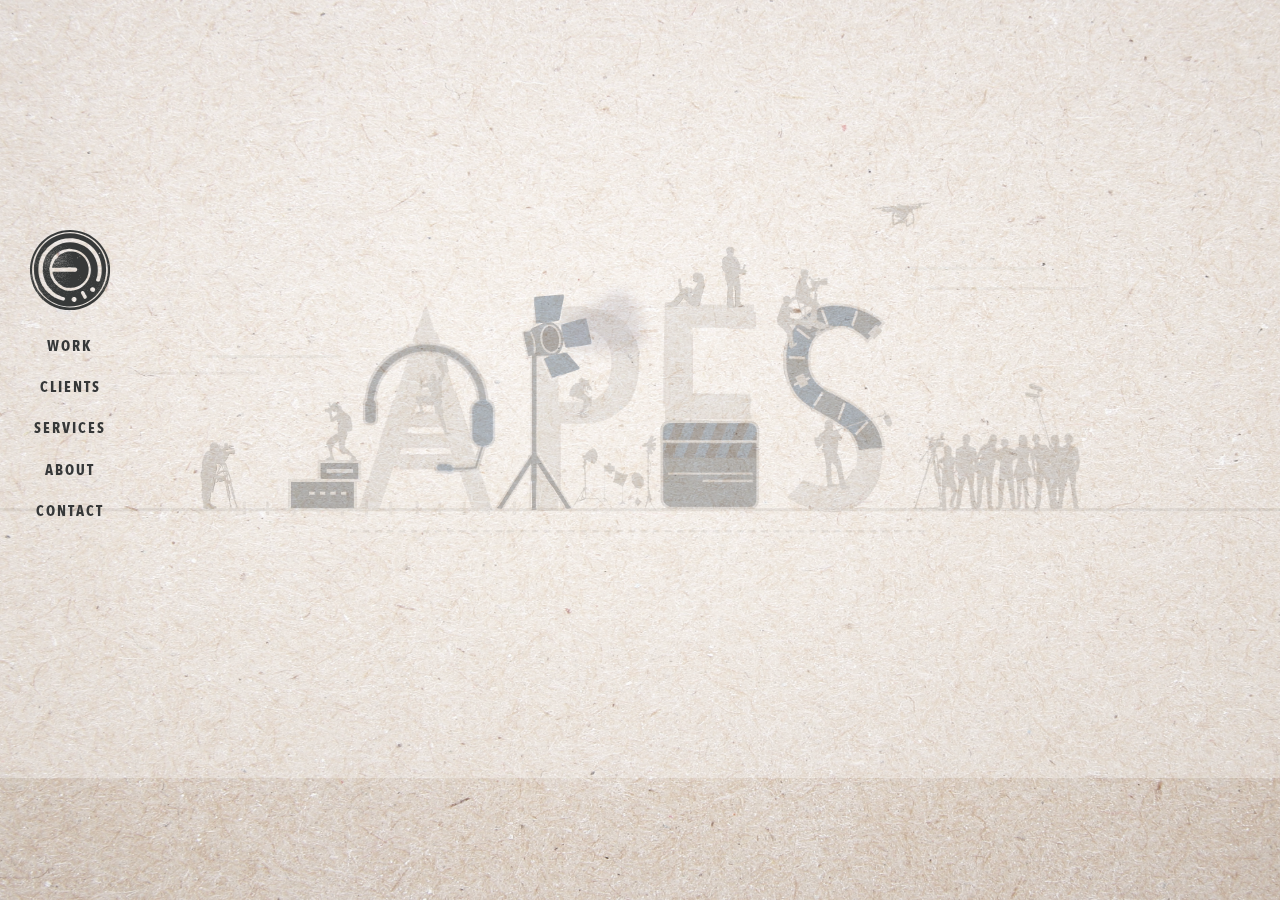
==== commit 530c04b2: "added work page, updated frames" ====
--- a/index.html
+++ b/index.html
@@ -36,8 +36,8 @@
                             <img src="img/logo.svg" alt="Apes">
                         </a>
                     </li>
-                    <li class="page-nav__list-item is-active">
-                        <a href="#" class="page-nav__list-link">Work</a>
+                    <li class="page-nav__list-item">
+                        <a href="work.html" class="page-nav__list-link">Work</a>
                     </li>
                     <li class="page-nav__list-item">
                         <a href="#" class="page-nav__list-link">Clients</a>
@@ -184,6 +184,10 @@
 </script>
 
 <script>
+    $(document).ready(function () {
+        var video = $('.landing__animation-video').get(0).play();
+    });
+
     $(window).on('load', function () {
         var tl = new TimelineMax({
             repeat: 0,
@@ -193,11 +197,7 @@
         function isMobile() {
             var target = $('.is-mobile__landing');
 
-            if (target.css('display') === 'block') {
-                return true;
-            } else {
-                return false;
-            }
+            if (target.css('display') === 'block') {return true;} else {return false;}
         }
 
         var item_00_wrap = $('.page-content__wrap.landing-page');
@@ -218,17 +218,35 @@
         function handleAnimation() {
             if (!isMobile()) {
                 tl.to(item_00_wrap, 0.2, {opacity: 1})
-                    .staggerFromTo(item_01_video, 0.4, {opacity: 0}, {opacity: 0.3}, '+=0.2')
-                    .staggerFromTo(item_01_header_mob, 1,{opacity: 0, y: -30}, {opacity: 1, y: 0}, '+=0.2')
+                    .staggerFromTo(item_01_video, 0.3, {opacity: 0}, {opacity: 0.3}, '+=0.2')
                     .staggerFromTo(item_02_nav, 0.3, {opacity: 0, x: -50}, {opacity: 1, x: 0}, '+=0.2')
-
-                    .staggerFromTo(item_03_frame_left, 0.2, {opacity: 0, scaleX: 0, transformOrigin: 'left bottom'}, {opacity: 1, scaleX: 1}, '+=0.2')
+                    .staggerFromTo(item_03_frame_left, 0.2, {
+                        opacity: 0,
+                        scaleX: 0,
+                        transformOrigin: 'left bottom'
+                    }, {opacity: 1, scaleX: 1}, '+=0.2')
 
                     .staggerFromTo(item_04_socials, 0.3, {opacity: 0, y: -50}, {opacity: 1, y: 0}, '+=0.2')
-                    .staggerFromTo(item_04_01_frame_top_right, 0.2, {opacity: 0, scaleY: 0, transformOrigin: 'top'}, {opacity: 1, scaleY: 1}, 0.1, 'frame')
-                    .staggerFromTo(item_04_02_frame_bottom_right, 0.2, {opacity: 0, scaleY: 0, transformOrigin: "top"}, {opacity: 1, scaleY: 1}, 0.1)
-                    .staggerFromTo(item_04_03_frame_bottom, 0.2, {opacity: 0, scaleX: 0, transformOrigin: 'right'}, {opacity: 1, scaleX: 1}, 0, 'frame')
-                    .staggerFromTo(item_04_04_frame_bottom_left, 0.2, {opacity: 0, scaleY: 0, transformOrigin: 'bottom'}, {opacity: 1, scaleY: 1}, 0.1)
+                    .staggerFromTo(item_04_01_frame_top_right, 0.2, {
+                        opacity: 0,
+                        scaleY: 0,
+                        transformOrigin: 'top'
+                    }, {opacity: 1, scaleY: 1}, 0.1, 'frame')
+                    .staggerFromTo(item_04_02_frame_bottom_right, 0.2, {
+                        opacity: 0,
+                        scaleY: 0,
+                        transformOrigin: "top"
+                    }, {opacity: 1, scaleY: 1}, 0.1)
+                    .staggerFromTo(item_04_03_frame_bottom, 0.2, {
+                        opacity: 0,
+                        scaleX: 0,
+                        transformOrigin: 'right'
+                    }, {opacity: 1, scaleX: 1}, 0, 'frame')
+                    .staggerFromTo(item_04_04_frame_bottom_left, 0.2, {
+                        opacity: 0,
+                        scaleY: 0,
+                        transformOrigin: 'bottom'
+                    }, {opacity: 1, scaleY: 1}, 0.1)
 
                     .staggerFromTo(item_05_production, 0.3, {opacity: 0, y: 30}, {opacity: 1, y: 0}, '-=0.2')
                     .staggerFromTo(item_06_heading, 0.3, {opacity: 0, x: -50}, {opacity: 1, x: 0}, '+=0.2');
@@ -237,7 +255,7 @@
 
             } else {
                 tl.to(item_00_wrap, 0.2, {opacity: 1})
-                    .staggerFromTo(item_01_video, 0.4, {opacity: 0}, {opacity: 0.3}, '+=0.2')
+                    .staggerFromTo(item_01_video, 0.3, {opacity: 0}, {opacity: 0.3}, '+=0.2')
                     .staggerFromTo(item_01_header_mob, 0.5, {opacity: 0, y: -30}, {opacity: 1, y: 0}, '+=0.2')
                     .staggerFromTo(item_04_socials, 0.3, {opacity: 0, y: -50}, {opacity: 1, y: 0}, '+=0.2')
                     .staggerFromTo(item_05_production, 0.3, {opacity: 0, y: 30}, {opacity: 1, y: 0}, '-=0.2')
@@ -246,6 +264,7 @@
                 $('.page-content__wrap.landing-page').addClass('was-animated');
             }
         }
+
         handleAnimation();
     });
 
--- a/css/main.css
+++ b/css/main.css
@@ -3516,33 +3516,6 @@
     .hide-in-mob {
       display: none !important; } }
 
-.container-inner {
-  padding: 0 8.33%; }
-  @media screen and (max-width: 1200px) {
-    .container-inner {
-      padding: 0 70px; } }
-  @media screen and (max-width: 1024px) {
-    .container-inner {
-      padding: 0 15px; } }
-
-.container-inner--left {
-  padding: 0 2rem 0 8.33%; }
-  @media screen and (max-width: 1200px) {
-    .container-inner--left {
-      padding: 0 2rem 0 70px; } }
-  @media screen and (max-width: 1024px) {
-    .container-inner--left {
-      padding: 0 15px; } }
-
-.container-inner--right {
-  padding: 0 8.33% 0 2rem; }
-  @media screen and (max-width: 1200px) {
-    .container-inner--right {
-      padding: 0 70px 0 2rem; } }
-  @media screen and (max-width: 1024px) {
-    .container-inner--right {
-      padding: 0 15px; } }
-
 body,
 html {
   height: auto; }
@@ -3597,11 +3570,23 @@
   .page-content__wrap {
     padding: 50px; } }
 .page-content {
-  border-right: 2px solid #323536;
-  border-bottom: 2px solid #323536;
   width: 100%;
   height: 100%;
   position: relative;
+  padding: 20px 50px; }
+  @media screen and (max-width: 768px) {
+    .page-content {
+      min-height: 550px;
+      border: none;
+      padding: 0; } }
+
+/*---------Landing page---------*/
+.page-content__wrap.landing-page {
+  opacity: 0; }
+  .page-content__wrap.landing-page.was-animated .page-nav {
+    opacity: 1; }
+
+.page-content.landing-page {
   display: -webkit-box;
   display: -ms-flexbox;
   display: flex;
@@ -3609,13 +3594,9 @@
   -ms-flex-align: center;
   align-items: center;
   -ms-flex-wrap: wrap;
-  flex-wrap: wrap;
-  padding: 20px 50px; }
+  flex-wrap: wrap; }
   @media screen and (max-width: 768px) {
-    .page-content {
-      min-height: 550px;
-      border: none;
-      padding: 0;
+    .page-content.landing-page {
       -ms-flex-wrap: nowrap;
       flex-wrap: nowrap;
       -webkit-box-orient: vertical;
@@ -3626,14 +3607,27 @@
       -ms-flex-pack: justify;
       justify-content: space-between; } }
 
-/*---------Landing page---------*/
-.page-content__wrap.landing-page {
-  opacity: 0; }
-  .page-content__wrap.landing-page.was-animated .page-nav {
-    opacity: 1; }
-
-.page-content.landing-page {
-  border: none; }
+/*---------Inner pages---------*/
+@media screen and (max-width: 768px) {
+  .page-content__wrap.inner-pages {
+    height: auto; } }
+
+.page-content.inner-pages {
+  padding: 100px 70px 20px; }
+  @media screen and (max-width: 1024px) {
+    .page-content.inner-pages {
+      padding-top: 50px; } }
+  @media screen and (max-width: 768px) {
+    .page-content.inner-pages {
+      height: auto;
+      padding: 0; } }
+
+.inner-pages__container {
+  padding: 0 20px;
+  width: 100%;
+  position: relative;
+  overflow: hidden;
+  max-height: 100%; }
 
 /*Frames*/
 .landing__frame {
@@ -3666,7 +3660,7 @@
     position: absolute;
     top: 2px;
     width: 2px;
-    height: 45px;
+    height: 90px;
     background-color: #323536; }
 
 .landing__frame-top-right {
@@ -3690,10 +3684,7 @@
       height: 54%; } }
   @media screen and (max-width: 1024px) {
     .landing__frame-top-right {
-      height: 45%; } }
-  @media screen and (max-width: 768px) {
-    .landing__frame-top-right:before {
-      display: none; } }
+      height: 47%; } }
 
 .landing__frame-bottom-side {
   position: absolute;
@@ -3708,9 +3699,6 @@
     .landing__frame-bottom-side {
       display: none; } }
 
-@media screen and (width: 1024px) and (height: 1366px) {
-  .landing__frame-bottom-side {
-    height: 42%; } }
 .landing__frame-bottom-left {
   left: 0; }
 
@@ -3724,6 +3712,88 @@
   right: 0;
   width: 100%;
   height: 2px;
+  background-color: #323536; }
+
+@media screen and (min-height: 801px) and (max-height: 860px) {
+  .landing__frame-bottom-side {
+    height: 29%; }
+
+  .landing__frame-top-right {
+    height: 53%; } }
+@media screen and (min-width: 2500px) and (min-height: 1800px) {
+  .landing__frame-bottom-side {
+    height: 51%; }
+
+  .landing__frame-top-right {
+    height: 42%; } }
+@media screen and (width: 1024px) and (height: 1366px) {
+  .landing__frame-bottom-side {
+    height: 42%; } }
+.page__frame {
+  position: absolute;
+  -webkit-background-size: 100% 100%;
+  background-size: 100% 100%;
+  background-position: center;
+  background-repeat: no-repeat;
+  width: 100%;
+  height: 100%;
+  top: 0;
+  left: 0;
+  z-index: 0; }
+  @media screen and (max-width: 768px) {
+    .page__frame {
+      display: none; } }
+
+.page__frame-top-left {
+  display: block;
+  position: absolute;
+  top: 0;
+  left: 0;
+  right: 0;
+  height: 2px;
+  width: calc(100vw - 452px - 47px - 131px);
+  background-color: #323536; }
+  .page__frame-top-left:before {
+    content: '';
+    display: block;
+    position: absolute;
+    top: 2px;
+    width: 2px;
+    height: 90px;
+    background-color: #323536; }
+
+.page__frame-right {
+  position: absolute;
+  bottom: 0;
+  right: 0;
+  width: 2px;
+  height: 100%;
+  background-color: #323536; }
+  .page__frame-right:before {
+    content: '';
+    display: block;
+    background-color: #323536;
+    width: 40px;
+    height: 2px;
+    position: absolute;
+    left: -40px;
+    top: 0; }
+
+.page__frame-bottom {
+  position: absolute;
+  bottom: 0;
+  left: 0;
+  right: 0;
+  width: 100%;
+  height: 2px;
+  background-color: #323536; }
+
+.page__frame-bottom-left {
+  position: absolute;
+  bottom: 0;
+  left: 0;
+  width: 2px;
+  height: calc(100% - 450px);
   background-color: #323536; }
 
 .header {
@@ -3741,10 +3811,14 @@
       display: -ms-flexbox;
       display: flex; } }
 
+@media screen and (max-height: 600px) and (orientation: landscape) {
+  .header {
+    margin-top: 95px; } }
 .page__logo {
   display: block;
   width: 50px;
-  max-width: 50px; }
+  max-width: 50px;
+  margin-right: auto; }
   .page__logo img {
     width: 50px; }
 
@@ -3754,7 +3828,12 @@
   -webkit-box-flex: 1;
   -ms-flex: 1 0 auto;
   flex: 1 0 auto;
-  margin: 0 30px; }
+  margin: 0 32px; }
+  @media screen and (max-width: 576px) {
+    .header__separator {
+      flex: 1 0 200px;
+      margin: 0 auto;
+      max-width: 220px; } }
 
 /*hamburger*/
 .hamburger {
@@ -3796,16 +3875,27 @@
 .page-nav {
   position: absolute;
   top: 35px;
-  left: -42px;
+  top: 90px;
+  left: -39px;
   width: auto;
   padding: 30px 0 50px;
   -webkit-transition: 0.4s all ease-in-out;
   -o-transition: 0.4s all ease-in-out;
   transition: 0.4s all ease-in-out;
-  z-index: 10;
-  opacity: 0; }
+  z-index: 10; }
+  .page-nav.landing-page {
+    opacity: 0; }
   @media screen and (max-width: 768px) {
     .page-nav {
+      display: -webkit-box;
+      display: -ms-flexbox;
+      display: flex;
+      -webkit-box-pack: center;
+      -ms-flex-pack: center;
+      justify-content: center;
+      -webkit-box-align: center;
+      -ms-flex-align: center;
+      align-items: center;
       position: fixed;
       top: 0;
       left: 0 !important;
@@ -3832,8 +3922,8 @@
         transform: translateX(0) !important; } }
 
 @media screen and (max-height: 800px) and (orientation: landscape) {
-  .page-nav {
-    left: -42px; } }
+  .page-nav.is-active {
+    padding: 100px; } }
 .page-nav__list {
   -webkit-transition: 0.3s all ease-in-out;
   -o-transition: 0.3s all ease-in-out;
@@ -3863,12 +3953,24 @@
   max-width: 140px;
   margin-left: auto;
   margin-right: auto; }
-  .page-nav__list-item.page-nav__logo {
-    width: 60px; }
-    .page-nav__list-item.page-nav__logo img {
-      width: 100%; }
+  .page-nav__list-item .page-nav__logo {
+    width: 80px; }
+    .page-nav__list-item .page-nav__logo img {
+      width: 100%;
+      -webkit-transition: 0.7s all ease;
+      -o-transition: 0.7s all ease;
+      transition: 0.7s all ease;
+      -webkit-backface-visibility: hidden;
+      backface-visibility: hidden;
+      -webkit-font-smoothing: subpixel-antialiased;
+      -webkit-transform: perspective(1px) translate3d(0, 0, 0);
+      transform: perspective(1px) translate3d(0, 0, 0); }
   .page-nav__list-item:last-of-type {
     margin-bottom: 0; }
+  .page-nav__list-item:hover .page-nav__logo img, .page-nav__list-item:focus .page-nav__logo img, .page-nav__list-item:active .page-nav__logo img {
+    -webkit-transform: rotate(-180deg) translateY(-6px) scale(1.07);
+    -ms-transform: rotate(-180deg) translateY(-6px) scale(1.07);
+    transform: rotate(-180deg) translateY(-6px) scale(1.07); }
   .page-nav__list-item:hover .page-nav__list-link, .page-nav__list-item:focus .page-nav__list-link, .page-nav__list-item:active .page-nav__list-link {
     color: #fff; }
   .page-nav__list-item:hover.is-active .page-nav__list-link, .page-nav__list-item:focus.is-active .page-nav__list-link, .page-nav__list-item:active.is-active .page-nav__list-link {
@@ -3884,6 +3986,7 @@
   @media screen and (max-width: 768px) {
     .page-nav__list-item {
       max-width: 120px;
+      margin-bottom: 4vh;
       margin-left: auto;
       margin-right: auto; }
       .page-nav__list-item:first-of-type {
@@ -3940,7 +4043,7 @@
       margin: auto;
       width: 100%;
       max-width: 100%;
-      padding-bottom: 0; } }
+      padding: 30px 0 0; } }
 
 @media screen and (max-height: 800px) and (orientation: landscape) {
   .page-socials:before {
@@ -3963,7 +4066,8 @@
       -webkit-box-pack: justify;
       -ms-flex-pack: justify;
       justify-content: space-between;
-      width: 100%; }
+      width: 100%;
+      max-width: 420px; }
       .page-socials__list:before {
         content: '';
         display: block;
@@ -3976,6 +4080,10 @@
         right: 0;
         margin: 0 auto; } }
 
+@media screen and (max-height: 800px) and (orientation: landscape) {
+  .page-socials__list:before {
+    width: 100%;
+    left: 0; } }
 .page-socials__list-item {
   display: inline-block;
   margin: 0 20px;
@@ -4016,11 +4124,16 @@
   right: 0;
   bottom: 0;
   background-color: rgba(144, 144, 144, 0.68);
-  z-index: 99;
-  display: none;
   -webkit-transition: 0.3s all ease-in-out;
   -o-transition: 0.3s all ease-in-out;
-  transition: 0.3s all ease-in-out; }
+  transition: 0.3s all ease-in-out;
+  opacity: 0;
+  visibility: hidden;
+  z-index: -1; }
+  #overlay.is-visible {
+    opacity: 1;
+    visibility: visible;
+    z-index: 99; }
 
 .showreel__modal-wrap {
   background: url("../img/general/bg.jpg") no-repeat center/cover;
@@ -4058,7 +4171,10 @@
     transition-delay: 0.3s; }
   @media screen and (max-width: 768px) {
     .showreel__modal-wrap {
-      width: calc(100% - 20px); } }
+      width: calc(100% - 20px); }
+      .showreel__modal-wrap.is-shadowed {
+        -webkit-box-shadow: 10px 8x 0 rgba(50, 53, 54, 0.6);
+        box-shadow: 10px 8x 0 rgba(50, 53, 54, 0.6); } }
 
 .showreel__modal {
   background-color: rgba(247, 246, 245, 0.5);
@@ -4128,6 +4244,13 @@
     left: 0;
     right: 0;
     bottom: 0; }
+
+.img-fallback {
+  background-color: #323536; }
+  .img-fallback:before {
+    content: '';
+    display: block;
+    padding-top: 100%; }
 
 .landing__animation-wrap {
   height: 70%;
@@ -4170,6 +4293,9 @@
       .landing__animation-wrap video {
         width: 768px; } }
 
+@media screen and (min-width: 2500px) and (min-height: 1800px) {
+  .landing__animation-wrap {
+    height: 30%; } }
 .home__animation-svg {
   width: calc(100% + 140px);
   height: auto;
@@ -4213,6 +4339,12 @@
         right: 0;
         margin: auto; } }
 
+@media screen and (max-height: 600px) and (orientation: landscape) {
+  .landing__production {
+    top: 0; }
+    .landing__production:before {
+      left: 0;
+      width: 100%; } }
 .landing__production-line {
   position: relative;
   top: 9px;
@@ -4389,6 +4521,9 @@
       .landing__heading h2 {
         font-weight: 400; } }
 
+@media screen and (max-height: 600px) and (orientation: landscape) {
+  .landing__heading {
+    top: 0; } }
 .landing__heading--sm {
   font-size: 70%; }
   @media screen and (max-width: 768px) {
@@ -4414,4 +4549,116 @@
       display: inline-block;
       padding-left: 0; } }
 
+.work__heading {
+  width: 97%;
+  margin-left: auto;
+  margin-right: auto; }
+  .work__heading img {
+    width: 100%; }
+  @media screen and (max-width: 768px) {
+    .work__heading {
+      margin-bottom: 30px; } }
+
+.work-list__wrap {
+  overflow: hidden; }
+
+.work-list {
+  display: -webkit-box;
+  display: -ms-flexbox;
+  display: flex;
+  -ms-flex-wrap: wrap;
+  flex-wrap: wrap; }
+
+.work-list__item {
+  position: relative;
+  max-width: 25%;
+  width: 25%;
+  padding: 0 5px;
+  margin-bottom: 20px; }
+  .work-list__item:hover .work-list__item-content, .work-list__item:focus .work-list__item-content, .work-list__item:active .work-list__item-content {
+    opacity: 1;
+    visibility: visible;
+    z-index: 1; }
+  .work-list__item:hover .work-list__item-img img, .work-list__item:focus .work-list__item-img img, .work-list__item:active .work-list__item-img img {
+    -webkit-transform: scale(1.05, 1.05);
+    -ms-transform: scale(1.05, 1.05);
+    transform: scale(1.05, 1.05); }
+  @media screen and (max-width: 1200px) {
+    .work-list__item {
+      width: 33.33%;
+      max-width: 33.33%; } }
+  @media screen and (max-width: 768px) {
+    .work-list__item {
+      width: 50%;
+      max-width: 50%; } }
+  @media screen and (max-width: 576px) {
+    .work-list__item {
+      width: 100%;
+      max-width: 100%; } }
+
+.work-list__item-img {
+  overflow: hidden; }
+  .work-list__item-img img {
+    width: 100%;
+    -webkit-transition: 0.5s all ease-in-out;
+    -o-transition: 0.5s all ease-in-out;
+    transition: 0.5s all ease-in-out; }
+
+.work-list__item-content {
+  position: absolute;
+  top: 0;
+  left: 0;
+  right: 0;
+  bottom: 0;
+  margin-left: auto;
+  margin-right: auto;
+  width: calc(100% - 10px);
+  height: 100%;
+  text-transform: uppercase;
+  text-align: center;
+  display: -webkit-box;
+  display: -ms-flexbox;
+  display: flex;
+  -webkit-box-orient: vertical;
+  -webkit-box-direction: normal;
+  -ms-flex-direction: column;
+  flex-direction: column;
+  -webkit-box-pack: center;
+  -ms-flex-pack: center;
+  justify-content: center;
+  padding: 20px 10px;
+  color: #000;
+  background-color: rgba(255, 255, 255, 0.7);
+  -webkit-transition: 0.3s all ease-in-out;
+  -o-transition: 0.3s all ease-in-out;
+  transition: 0.3s all ease-in-out;
+  -webkit-transition-delay: 0.2s;
+  -o-transition-delay: 0.2s;
+  transition-delay: 0.2s;
+  opacity: 0;
+  visibility: hidden;
+  z-index: -1; }
+
+.work-list__item-title {
+  font-size: 17px;
+  font-weight: 600; }
+  .work-list__item-title:after {
+    content: '';
+    display: block;
+    height: 2px;
+    width: 80%;
+    margin: 3px auto;
+    background-color: #000; }
+
+.work-list__item-desc {
+  font-size: 15px; }
+
+.work-list__item-link {
+  display: block;
+  position: absolute;
+  top: 0;
+  left: 0;
+  width: 100%;
+  height: 100%; }
+
 /*# sourceMappingURL=main.css.map */
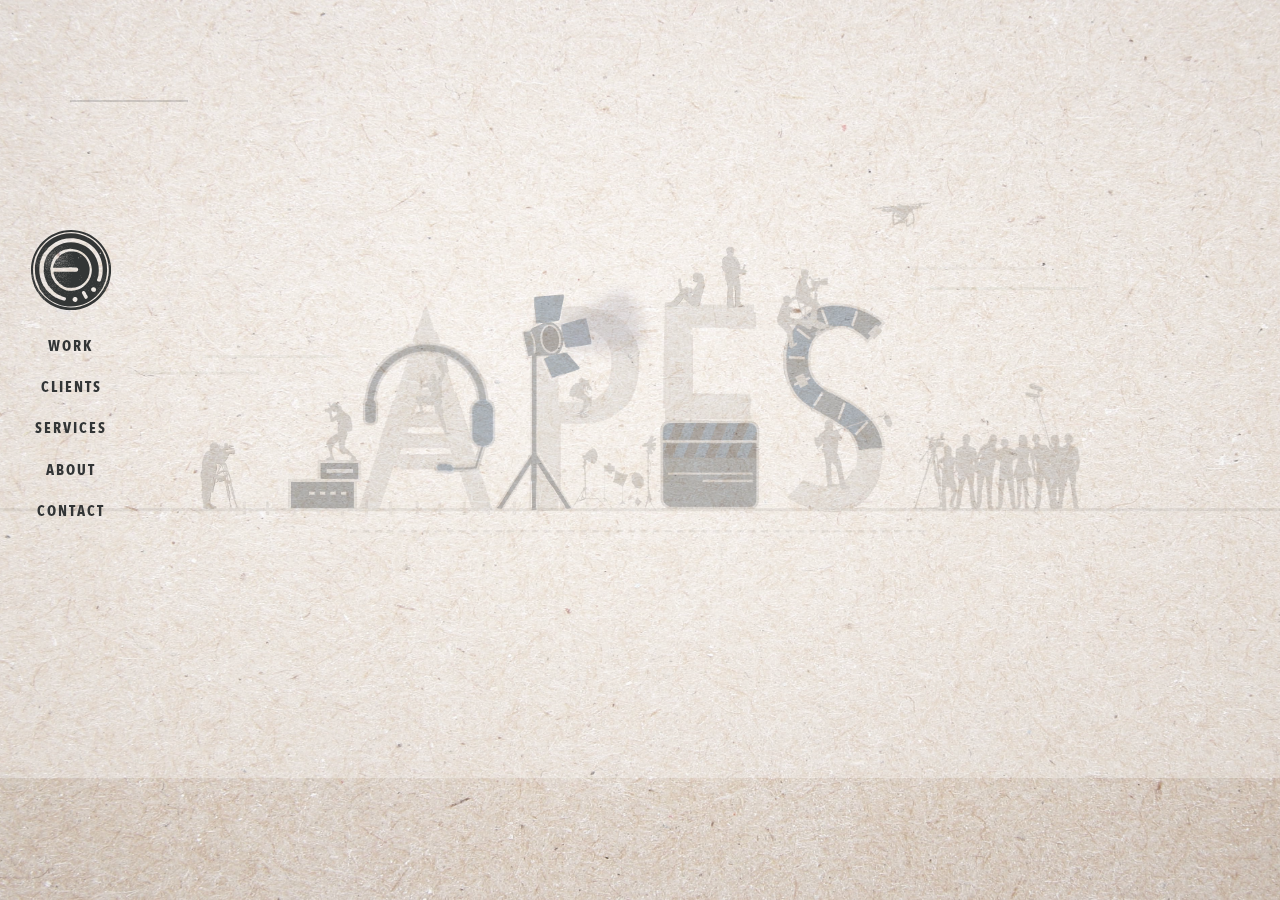
==== commit c67a6133: "work page animation" ====
--- a/index.html
+++ b/index.html
@@ -12,142 +12,144 @@
 
     <link rel="stylesheet" href="css/main.css">
 </head>
+
 <body>
 <!--[if lte IE 9]>
 <p class="browserupgrade">You are using an <strong>outdated</strong> browser. Please <a href="https://browsehappy.com/">upgrade
     your browser</a> to improve your experience and security.</p>
 <![endif]-->
-<div class="is-mobile__landing"></div>
-<main class="main">
-    <div class="page-content__wrap landing-page">
-        <div class="page-content landing-page">
-            <div class="landing__frame">
-                <span class="landing__frame-top-left"></span>
-                <span class="landing__frame-top-right"></span>
-                <span class="landing__frame-bottom-right landing__frame-bottom-side"></span>
-                <span class="landing__frame-bottom"></span>
-                <span class="landing__frame-bottom-left landing__frame-bottom-side"></span>
-            </div>
 
-            <nav class="page-nav landing-page">
-                <ul class="page-nav__list">
-                    <li class="page-nav__list-item">
-                        <a href="index.html" class="page-nav__list-link page-nav__logo">
-                            <img src="img/logo.svg" alt="Apes">
-                        </a>
-                    </li>
-                    <li class="page-nav__list-item">
-                        <a href="work.html" class="page-nav__list-link">Work</a>
-                    </li>
-                    <li class="page-nav__list-item">
-                        <a href="#" class="page-nav__list-link">Clients</a>
-                    </li>
-                    <li class="page-nav__list-item">
-                        <a href="#" class="page-nav__list-link">Services</a>
-                    </li>
-                    <li class="page-nav__list-item">
-                        <a href="#" class="page-nav__list-link">About</a>
-                    </li>
-                    <li class="page-nav__list-item">
-                        <a href="#" class="page-nav__list-link">Contact</a>
-                    </li>
-                </ul>
-            </nav>
+<div class="is-mobile"></div>
 
-            <div class="header landing-page">
-                <a href="index.html" class="page__logo ">
-                    <img src="img/logo.svg" alt="Logo">
-                </a>
-                <span class="header__separator"></span>
-                <div class="hamburger">
-                    <span class="line"></span>
-                    <span class="line"></span>
-                    <span class="line"></span>
+<main id="main" class="page-transition__wrapper main-scene">
+        <div class="page-content__wrap landing-page scene__element scene__element--fadein">
+            <div class="page-content landing-page">
+                <div class="landing__frame">
+                    <span class="landing__frame-top-left"></span>
+                    <span class="landing__frame-top-right"></span>
+                    <span class="landing__frame-bottom-right landing__frame-bottom-side"></span>
+                    <span class="landing__frame-bottom"></span>
+                    <span class="landing__frame-bottom-left landing__frame-bottom-side"></span>
                 </div>
-            </div>
 
-            <div class="landing__animation-wrap">
-                <video class="landing__animation-video" poster="img/landing/poster.png" webkit-playsinline="playsinline"
-                       playsinline="playsinline" loop="loop"
-                       muted="muted" autoplay="autoplay" preload="auto" width="1660"
-                       height="auto">
-                    <source src="video/landing.mp4" type="video/webm">
-                    <source src="video/landing.mp4" type="video/mp4">
-                    Your browser does not support the video tag.
-                </video>
-            </div>
+                <nav class="page-nav landing-page">
+                    <ul class="page-nav__list">
+                        <li class="page-nav__list-item">
+                            <a href="index.html" class="page-nav__list-link page-nav__logo">
+                                <img src="img/logo.svg" alt="Apes">
+                            </a>
+                        </li>
+                        <li class="page-nav__list-item">
+                            <a href="work.html" class="page-nav__list-link">Work</a>
+                        </li>
+                        <li class="page-nav__list-item">
+                            <a href="#" class="page-nav__list-link">Clients</a>
+                        </li>
+                        <li class="page-nav__list-item">
+                            <a href="#" class="page-nav__list-link">Services</a>
+                        </li>
+                        <li class="page-nav__list-item">
+                            <a href="#" class="page-nav__list-link">About</a>
+                        </li>
+                        <li class="page-nav__list-item">
+                            <a href="#" class="page-nav__list-link">Contact</a>
+                        </li>
+                    </ul>
+                </nav>
 
-            <div class="landing__production">
-                <span class="landing__production-line--left landing__production-line"></span>
-                <div class="landing__production-text">
-                    <img src="img/landing/production.svg" alt="Production">
-                    <a href="#" class="landing__production-play">
-                        <img src="img/landing/play.svg" alt="Play icon">
+                <div class="header landing-page">
+                    <a href="index.html" class="page__logo ">
+                        <img src="img/logo.svg" alt="Logo">
                     </a>
-                    <div class="landing__production-showreel">
-                        <span>Play</span>
-                        <span>Our Showreel</span>
+                    <span class="header__separator"></span>
+                    <div class="hamburger">
+                        <span class="line"></span>
+                        <span class="line"></span>
+                        <span class="line"></span>
                     </div>
                 </div>
-                <span class="landing__production-line--right landing__production-line"></span>
-            </div>
-            <div class="landing__heading">
-                <h2>Simple <span class="landing__heading--sm">Yet</span> <span class="landing__heading-line"></span>
-                    <span class="landing__heading-row">Ingenious</span>
-                </h2>
-            </div>
 
-            <nav class="page-socials landing-page">
-                <ul class="page-socials__list">
-                    <li class="page-socials__list-item is-active">
-                        Talk to Us
-                    </li>
-                    <li class="page-socials__list-item">
-                        <a href="#" class="page-socials__list-link" target="_blank">
-                            <?xml version="1.0" encoding="UTF-8"?>
-                            <svg enable-background="new 0 0 9 19.5" version="1.1" viewBox="0 0 9 19.5" xml:space="preserve" xmlns="http://www.w3.org/2000/svg">
+                <div class="landing__animation-wrap">
+                    <video class="landing__animation-video" poster="img/landing/poster.png" webkit-playsinline="playsinline"
+                           playsinline="playsinline" loop="loop"
+                           muted="muted" autoplay="autoplay" preload="auto" width="1660"
+                           height="auto">
+                        <source src="video/landing.mp4" type="video/webm">
+                        <source src="video/landing.mp4" type="video/mp4">
+                        Your browser does not support the video tag.
+                    </video>
+                </div>
+
+                <div class="landing__production">
+                    <span class="landing__production-line--left landing__production-line"></span>
+                    <div class="landing__production-text">
+                        <img src="img/landing/production.svg" alt="Production">
+                        <button class="landing__production-play no-smoothState">
+                            <img src="img/landing/play.svg" alt="Play icon">
+                        </button>
+                        <div class="landing__production-showreel">
+                            <span>Play</span>
+                            <span>Our Showreel</span>
+                        </div>
+                    </div>
+                    <span class="landing__production-line--right landing__production-line"></span>
+                </div>
+                <div class="landing__heading">
+                    <h2>Simple <span class="landing__heading--sm">Yet</span> <span class="landing__heading-line"></span>
+                        <span class="landing__heading-row">Ingenious</span>
+                    </h2>
+                </div>
+
+                <nav class="page-socials landing-page">
+                    <ul class="page-socials__list">
+                        <li class="page-socials__list-item is-active">
+                            Talk to Us
+                        </li>
+                        <li class="page-socials__list-item">
+                            <a href="http://www.facebook.com" class="page-socials__list-link" target="_blank">
+                                <?xml version="1.0" encoding="UTF-8"?>
+                                <svg enable-background="new 0 0 9 19.5" version="1.1" viewBox="0 0 9 19.5" xml:space="preserve" xmlns="http://www.w3.org/2000/svg">
                                  <path d="m2 19.5h4v-9.8h2.7l0.3-3.3h-3v-1.9c0-0.8 0.2-1.1 0.9-1.1h2.1v-3.4h-2.7c-2.9 0-4.3 1.3-4.3 3.8v2.6h-2v3.3h2v9.8z"/>
                             </svg>
-                        </a>
-                    </li>
-                    <li class="page-socials__list-item">
-                        <a href="#" class="page-socials__list-link" target="_blank">
-                            <?xml version="1.0" encoding="UTF-8"?>
-                            <svg enable-background="new 0 0 17.7 17.7" version="1.1" viewBox="0 0 17.7 17.7" xml:space="preserve" xmlns="http://www.w3.org/2000/svg">
+                            </a>
+                        </li>
+                        <li class="page-socials__list-item">
+                            <a href="#" class="page-socials__list-link" target="_blank">
+                                <?xml version="1.0" encoding="UTF-8"?>
+                                <svg enable-background="new 0 0 17.7 17.7" version="1.1" viewBox="0 0 17.7 17.7" xml:space="preserve" xmlns="http://www.w3.org/2000/svg">
                                 <path d="m8.9 1.6c2.4 0 2.6 0 3.6 0.1 0.9 0 1.3 0.2 1.6 0.3 0.4 0.2 0.7 0.4 1 0.7s0.5 0.6 0.7 1c0.1 0.3 0.3 0.8 0.3 1.6 0 0.9 0.1 1.2 0.1 3.6s0 2.6-0.1 3.6c0 0.9-0.2 1.3-0.3 1.6-0.2 0.4-0.4 0.7-0.7 1s-0.6 0.5-1 0.7c-0.3 0.1-0.8 0.3-1.6 0.3-0.9 0-1.2 0.1-3.6 0.1s-2.6 0-3.6-0.1c-0.9 0-1.3-0.2-1.6-0.3-0.4-0.2-0.7-0.4-1-0.7s-0.5-0.6-0.7-1c-0.1-0.3-0.3-0.8-0.3-1.6 0-0.9-0.1-1.2-0.1-3.6s0-2.6 0.1-3.6c0-0.9 0.2-1.3 0.3-1.6 0.2-0.4 0.4-0.7 0.7-1s0.6-0.5 1-0.7c0.3-0.1 0.8-0.3 1.6-0.3 0.9-0.1 1.2-0.1 3.6-0.1m0-1.6c-2.4 0-2.7 0-3.7 0.1-0.9 0-1.6 0.2-2.2 0.4-0.5 0.2-1 0.5-1.5 1s-0.8 1-1 1.6c-0.3 0.5-0.4 1.2-0.4 2.1-0.1 1-0.1 1.3-0.1 3.7s0 2.7 0.1 3.7c0 0.9 0.2 1.6 0.4 2.2s0.5 1.1 1 1.6 1 0.8 1.6 1 1.2 0.4 2.2 0.4c0.9 0 1.2 0.1 3.7 0.1 2.4 0 2.7 0 3.7-0.1 0.9 0 1.6-0.2 2.2-0.4s1.1-0.5 1.6-1 0.8-1 1-1.6 0.4-1.2 0.4-2.2c0-0.9 0.1-1.2 0.1-3.7 0-2.4 0-2.7-0.1-3.7 0-0.9-0.2-1.6-0.4-2.2s-0.5-1.1-1-1.6-1-0.8-1.6-1-1.2-0.4-2.2-0.4h-3.8"/>
                                 <path d="m8.9 4.3c-2.5 0-4.6 2-4.6 4.6 0 2.5 2 4.6 4.6 4.6 2.5 0 4.6-2 4.6-4.6-0.1-2.5-2.1-4.6-4.6-4.6m0 7.5c-1.6 0-3-1.3-3-3 0-1.6 1.3-3 3-3s3 1.3 3 3c-0.1 1.7-1.4 3-3 3"/>
                                 <path d="m14.7 4.1c0 0.6-0.5 1.1-1.1 1.1s-1.1-0.5-1.1-1.1 0.5-1.1 1.1-1.1c0.6 0.1 1.1 0.5 1.1 1.1"/>
                             </svg>
-                        </a>
-                    </li>
-                    <li class="page-socials__list-item">
-                        <a href="#" class="page-socials__list-link" target="_blank">
-                            <?xml version="1.0" encoding="UTF-8"?>
-                            <svg enable-background="new 0 0 21 18.3" version="1.1" viewBox="0 0 21 18.3" xml:space="preserve" xmlns="http://www.w3.org/2000/svg">
+                            </a>
+                        </li>
+                        <li class="page-socials__list-item">
+                            <a href="#" class="page-socials__list-link" target="_blank">
+                                <?xml version="1.0" encoding="UTF-8"?>
+                                <svg enable-background="new 0 0 21 18.3" version="1.1" viewBox="0 0 21 18.3" xml:space="preserve" xmlns="http://www.w3.org/2000/svg">
                                  <path d="m17.9 0c-2.9-0.1-4.9 1.6-5.9 5 0.5-0.2 1.1-0.4 1.6-0.4 1.1 0 1.6 0.6 1.4 1.8-0.1 0.7-0.5 1.8-1.4 3.2s-1.5 2.1-2 2.1c-0.6 0-1.1-1.1-1.6-3.2-0.1-0.6-0.4-2.2-0.8-4.8-0.4-2.4-1.4-3.5-3.1-3.3-0.7 0.1-1.7 0.7-3.1 2l-3 2.7 1 1.3c0.9-0.7 1.5-1 1.6-1 0.7 0 1.4 1.1 2.1 3.4 0.6 2.1 1.2 4.1 1.8 6.2 0.9 2.3 1.9 3.4 3.2 3.4 2 0 4.4-1.9 7.2-5.7 2.7-3.7 4.1-6.5 4.1-8.5 0.1-2.8-0.9-4.2-3.1-4.2z"/>
                             </svg>
-                        </a>
-                    </li>
-                    <li class="page-socials__list-item">
-                        <a href="#" class="page-socials__list-link" target="_blank">
-                            <?xml version="1.0" encoding="UTF-8"?>
-                            <svg enable-background="new 0 0 19.9 19.9" version="1.1" viewBox="0 0 19.9 19.9" xml:space="preserve" xmlns="http://www.w3.org/2000/svg">
+                            </a>
+                        </li>
+                        <li class="page-socials__list-item">
+                            <a href="#" class="page-socials__list-link" target="_blank">
+                                <?xml version="1.0" encoding="UTF-8"?>
+                                <svg enable-background="new 0 0 19.9 19.9" version="1.1" viewBox="0 0 19.9 19.9" xml:space="preserve" xmlns="http://www.w3.org/2000/svg">
                                 <path d="m10 0c-5.5 0-10 4.5-10 10 0 1.9 0.5 3.8 1.6 5.4l-1.5 3.3c-0.2 0.3-0.1 0.7 0.1 0.9s0.4 0.3 0.7 0.3h0.2l4.2-1.1c1.4 0.8 3.1 1.2 4.7 1.2 5.5 0 10-4.5 10-10-0.1-5.5-4.5-10-10-10zm0 18.2c-1.5 0-2.9-0.4-4.1-1.1-0.2-0.1-0.4-0.1-0.5-0.1h-0.2l-2.7 0.7 0.9-2.1c0.1-0.3 0.1-0.6-0.1-0.9-1-1.4-1.6-3.1-1.6-4.8 0-4.5 3.7-8.2 8.2-8.2s8.2 3.7 8.2 8.2c0.1 4.6-3.6 8.3-8.1 8.3z" clip-rule="evenodd" fill-rule="evenodd"/>
                                 <path d="m13.8 11.5c-0.4-0.2-1-0.5-1.5-0.3-0.4 0.2-0.6 0.7-0.9 1-0.1 0.2-0.3 0.2-0.5 0.1-1.4-0.6-2.5-1.5-3.3-2.8 0-0.2 0-0.4 0.2-0.6 0.2-0.3 0.5-0.6 0.6-1s-0.1-0.8-0.3-1.1c-0.2-0.4-0.4-1-0.8-1.3-0.4-0.2-0.9-0.1-1.3 0.2-0.6 0.5-0.9 1.3-0.9 2 0 0.2 0 0.4 0.1 0.6 0.1 0.5 0.4 1 0.6 1.4 0.2 0.3 0.4 0.7 0.6 1 0.8 1 1.7 1.9 2.8 2.6 0.5 0.3 1.1 0.6 1.7 0.8 0.7 0.2 1.3 0.5 2 0.3 0.8-0.1 1.5-0.6 1.8-1.4 0.1-0.2 0.1-0.5 0.1-0.7 0-0.3-0.6-0.6-1-0.8z" clip-rule="evenodd" fill-rule="evenodd"/>
                             </svg>
-                        </a>
-                    </li>
-                </ul>
-            </nav>
+                            </a>
+                        </li>
+                    </ul>
+                </nav>
+            </div>
         </div>
-    </div>
-</main>
 
-<div id="overlay"></div>
-<div class="showreel__modal-wrap">
-    <button class="modal__close">
-        <?xml version="1.0" encoding="UTF-8"?>
-        <svg enable-background="new 0 0 37 37" version="1.1" viewBox="0 0 37 37" xml:space="preserve" xmlns="http://www.w3.org/2000/svg">
+    <div id="overlay"></div>
+    <div class="showreel__modal-wrap">
+        <button class="modal__close">
+            <?xml version="1.0" encoding="UTF-8"?>
+            <svg enable-background="new 0 0 37 37" version="1.1" viewBox="0 0 37 37" xml:space="preserve" xmlns="http://www.w3.org/2000/svg">
                 <polygon points="36 1 1 1 1 36 13.7 36 26.9 36 36 36" stroke-width="2"/>
                 <polygon points="36 1 1 1 1 36 14.5 36 36 36" stroke-width="2"/>
                 <g class="plus" stroke-miterlimit="10" stroke-width="3">
@@ -155,119 +157,42 @@
                     <line x1="29.5" x2="7.7" y1="8.2" y2="30"/>
                 </g>
             </svg>
-    </button>
-    <div class="showreel__modal">
-        <div class="showreel__modal-inner">
-            <video poster="img/landing/modal-poster.jpg" preload="auto" width="1660"
-                   height="auto" controls>
-                <source src="video/landing.mp4" type="video/webm">
-                <source src="video/landing.mp4" type="video/mp4">
-                Your browser does not support the video tag.
-            </video>
+        </button>
+        <div class="showreel__modal">
+            <div class="showreel__modal-inner">
+                <video poster="img/landing/modal-poster.jpg" preload="auto" width="1660"
+                       height="auto" controls>
+                    <source src="video/landing.mp4" type="video/webm">
+                    <source src="video/landing.mp4" type="video/mp4">
+                    Your browser does not support the video tag.
+                </video>
+            </div>
         </div>
     </div>
-</div>
+
+</main>
+
 
 <script src="js/vendor/modernizr-3.5.0.min.js"></script>
 <script src="js/vendor/jquery-3.2.1.min.js"></script>
 <script src="js/vendor/bootstrap.bundle.min.js"></script>
 <script src="js/plugins.js"></script>
-
 <script src="js/vendor/TweenMax.min.js"></script>
 <script src="js/vendor/ScrollMagic.min.js"></script>
 <script src="js/vendor/seeThru.min.js"></script>
+<script src="js/vendor/jquery.smoothState.min.js"></script>
 <script src="js/main.js"></script>
 
 <script>
     // var transparentVideo = seeThru.create('.landing__animation-video')
     //     .play();
+
 </script>
 
 <script>
     $(document).ready(function () {
-        var video = $('.landing__animation-video').get(0).play();
+        $('.landing__animation-video').get(0).play();
     });
-
-    $(window).on('load', function () {
-        var tl = new TimelineMax({
-            repeat: 0,
-            ease: Power3.easeInOut
-        });
-
-        function isMobile() {
-            var target = $('.is-mobile__landing');
-
-            if (target.css('display') === 'block') {return true;} else {return false;}
-        }
-
-        var item_00_wrap = $('.page-content__wrap.landing-page');
-        var item_01_video = $('.landing__animation-video');
-        var item_01_header_mob = $('.header.landing-page');
-        var item_02_nav = $('.page-nav.landing-page');
-        var item_03_frame_left = $('.landing__frame-top-left');
-
-        var item_04_socials = $('.page-socials');
-        var item_04_01_frame_top_right = $('.landing__frame-top-right');
-        var item_04_02_frame_bottom_right = $('.landing__frame-bottom-right');
-        var item_04_03_frame_bottom = $('.landing__frame-bottom');
-        var item_04_04_frame_bottom_left = $('.landing__frame-bottom-left');
-
-        var item_05_production = $('.landing__production');
-        var item_06_heading = $('.landing__heading');
-
-        function handleAnimation() {
-            if (!isMobile()) {
-                tl.to(item_00_wrap, 0.2, {opacity: 1})
-                    .staggerFromTo(item_01_video, 0.3, {opacity: 0}, {opacity: 0.3}, '+=0.2')
-                    .staggerFromTo(item_02_nav, 0.3, {opacity: 0, x: -50}, {opacity: 1, x: 0}, '+=0.2')
-                    .staggerFromTo(item_03_frame_left, 0.2, {
-                        opacity: 0,
-                        scaleX: 0,
-                        transformOrigin: 'left bottom'
-                    }, {opacity: 1, scaleX: 1}, '+=0.2')
-
-                    .staggerFromTo(item_04_socials, 0.3, {opacity: 0, y: -50}, {opacity: 1, y: 0}, '+=0.2')
-                    .staggerFromTo(item_04_01_frame_top_right, 0.2, {
-                        opacity: 0,
-                        scaleY: 0,
-                        transformOrigin: 'top'
-                    }, {opacity: 1, scaleY: 1}, 0.1, 'frame')
-                    .staggerFromTo(item_04_02_frame_bottom_right, 0.2, {
-                        opacity: 0,
-                        scaleY: 0,
-                        transformOrigin: "top"
-                    }, {opacity: 1, scaleY: 1}, 0.1)
-                    .staggerFromTo(item_04_03_frame_bottom, 0.2, {
-                        opacity: 0,
-                        scaleX: 0,
-                        transformOrigin: 'right'
-                    }, {opacity: 1, scaleX: 1}, 0, 'frame')
-                    .staggerFromTo(item_04_04_frame_bottom_left, 0.2, {
-                        opacity: 0,
-                        scaleY: 0,
-                        transformOrigin: 'bottom'
-                    }, {opacity: 1, scaleY: 1}, 0.1)
-
-                    .staggerFromTo(item_05_production, 0.3, {opacity: 0, y: 30}, {opacity: 1, y: 0}, '-=0.2')
-                    .staggerFromTo(item_06_heading, 0.3, {opacity: 0, x: -50}, {opacity: 1, x: 0}, '+=0.2');
-
-                $('.page-content__wrap.landing-page').addClass('was-animated');
-
-            } else {
-                tl.to(item_00_wrap, 0.2, {opacity: 1})
-                    .staggerFromTo(item_01_video, 0.3, {opacity: 0}, {opacity: 0.3}, '+=0.2')
-                    .staggerFromTo(item_01_header_mob, 0.5, {opacity: 0, y: -30}, {opacity: 1, y: 0}, '+=0.2')
-                    .staggerFromTo(item_04_socials, 0.3, {opacity: 0, y: -50}, {opacity: 1, y: 0}, '+=0.2')
-                    .staggerFromTo(item_05_production, 0.3, {opacity: 0, y: 30}, {opacity: 1, y: 0}, '-=0.2')
-                    .staggerFromTo(item_06_heading, 0.3, {opacity: 0, x: -50}, {opacity: 1, x: 0}, '+=0.2');
-
-                $('.page-content__wrap.landing-page').addClass('was-animated');
-            }
-        }
-
-        handleAnimation();
-    });
-
 
 </script>
 </body>
--- a/css/main.css
+++ b/css/main.css
@@ -3504,6 +3504,40 @@
   75% {
     -webkit-transform: translate(-2px, 7px) rotateX(1deg);
     transform: translate(-2px, 7px) rotateX(1deg); } }
+@-webkit-keyframes fadeIn {
+  0% {
+    opacity: 0; }
+  100% {
+    opacity: 1; } }
+@keyframes fadeIn {
+  0% {
+    opacity: 0; }
+  100% {
+    opacity: 1; } }
+.main-scene {
+  opacity: 0;
+  -webkit-transition: 0.4s all ease-in-out;
+  -o-transition: 0.4s all ease-in-out;
+  transition: 0.4s all ease-in-out;
+  /** An element that fades in */ }
+  .main-scene.is-loaded {
+    opacity: 1; }
+  .main-scene.is-exiting {
+    opacity: 0; }
+    .main-scene.is-exiting .scene_element {
+      animation-direction: alternate-reverse; }
+  .main-scene .scene__element {
+    animation-duration: 1s;
+    -webkit-animation-duration: 1;
+    animation-duration: 1;
+    -webkit-animation-fill-mode: both;
+    animation-fill-mode: both;
+    -webkit-animation-timing-function: ease-in;
+    animation-timing-function: ease-in; }
+  .main-scene .scene__element--fadein {
+    -webkit-animation-name: fade_in;
+    animation-name: fade_in; }
+
 .show-in-mob {
   display: none !important; }
   @media screen and (max-width: 1025px) {
@@ -3528,6 +3562,12 @@
   overflow-x: hidden;
   max-width: 100%;
   background: url("../img/general/bg.jpg") repeat center/cover; }
+  @media screen and (max-width: 1024px) {
+    body {
+      background: url("../img/general/bg-mob.jpg") repeat center/contain; }
+      body.landing-page {
+        -webkit-background-size: cover;
+        background-size: cover; } }
 
 .is-mobile {
   display: block; }
@@ -3556,7 +3596,7 @@
   justify-content: center;
   overflow: hidden;
   padding: 100px 70px; }
-  @media screen and (max-width: 768px) {
+  @media screen and (max-width: 1024px) {
     .page-content__wrap {
       padding: 30px 15px;
       min-height: 100vh;
@@ -3574,17 +3614,15 @@
   height: 100%;
   position: relative;
   padding: 20px 50px; }
-  @media screen and (max-width: 768px) {
+  @media screen and (max-width: 1024px) {
     .page-content {
       min-height: 550px;
       border: none;
       padding: 0; } }
 
 /*---------Landing page---------*/
-.page-content__wrap.landing-page {
-  opacity: 0; }
-  .page-content__wrap.landing-page.was-animated .page-nav {
-    opacity: 1; }
+.page-content__wrap.was-animated .page-nav {
+  opacity: 1; }
 
 .page-content.landing-page {
   display: -webkit-box;
@@ -3595,7 +3633,7 @@
   align-items: center;
   -ms-flex-wrap: wrap;
   flex-wrap: wrap; }
-  @media screen and (max-width: 768px) {
+  @media screen and (max-width: 1024px) {
     .page-content.landing-page {
       -ms-flex-wrap: nowrap;
       flex-wrap: nowrap;
@@ -3608,16 +3646,13 @@
       justify-content: space-between; } }
 
 /*---------Inner pages---------*/
-@media screen and (max-width: 768px) {
+@media screen and (max-width: 1024px) {
   .page-content__wrap.inner-pages {
     height: auto; } }
 
 .page-content.inner-pages {
   padding: 100px 70px 20px; }
   @media screen and (max-width: 1024px) {
-    .page-content.inner-pages {
-      padding-top: 50px; } }
-  @media screen and (max-width: 768px) {
     .page-content.inner-pages {
       height: auto;
       padding: 0; } }
@@ -3641,7 +3676,7 @@
   top: 0;
   left: 0;
   z-index: 0; }
-  @media screen and (max-width: 768px) {
+  @media screen and (max-width: 1024px) {
     .landing__frame {
       display: none; } }
 
@@ -3695,7 +3730,7 @@
   @media screen and (max-width: 1400px) {
     .landing__frame-bottom-side {
       height: 36%; } }
-  @media screen and (max-width: 768px) {
+  @media screen and (max-width: 1024px) {
     .landing__frame-bottom-side {
       display: none; } }
 
@@ -3740,7 +3775,7 @@
   top: 0;
   left: 0;
   z-index: 0; }
-  @media screen and (max-width: 768px) {
+  @media screen and (max-width: 1024px) {
     .page__frame {
       display: none; } }
 
@@ -3804,8 +3839,10 @@
   -ms-flex-align: center;
   align-items: center; }
   .header.is-visible {
-    z-index: 110; }
-  @media screen and (max-width: 768px) {
+    z-index: 110 !important; }
+    .header.is-visible > * {
+      z-index: 110 !important; }
+  @media screen and (max-width: 1024px) {
     .header {
       display: -webkit-box;
       display: -ms-flexbox;
@@ -3820,7 +3857,19 @@
   max-width: 50px;
   margin-right: auto; }
   .page__logo img {
-    width: 50px; }
+    width: 50px;
+    -webkit-transition: 0.7s all ease;
+    -o-transition: 0.7s all ease;
+    transition: 0.7s all ease;
+    -webkit-backface-visibility: hidden;
+    backface-visibility: hidden;
+    -webkit-font-smoothing: subpixel-antialiased;
+    -webkit-transform: perspective(1px) translate3d(0, 0, 0);
+    transform: perspective(1px) translate3d(0, 0, 0); }
+  .page__logo:hover img, .page__logo:focus img, .page__logo:active img {
+    -webkit-transform: rotate(-180deg) translateY(-6px) scale(1.07);
+    -ms-transform: rotate(-180deg) translateY(-6px) scale(1.07);
+    transform: rotate(-180deg) translateY(-6px) scale(1.07); }
 
 .header__separator {
   background: url("../img/general/separator.svg") no-repeat center/cover;
@@ -3885,7 +3934,7 @@
   z-index: 10; }
   .page-nav.landing-page {
     opacity: 0; }
-  @media screen and (max-width: 768px) {
+  @media screen and (max-width: 1024px) {
     .page-nav {
       display: -webkit-box;
       display: -ms-flexbox;
@@ -3939,7 +3988,7 @@
   @media screen and (max-width: 1025px) {
     .page-nav__list {
       position: relative; } }
-  @media screen and (max-width: 768px) {
+  @media screen and (max-width: 1024px) {
     .page-nav__list {
       width: auto;
       height: auto;
@@ -3951,6 +4000,7 @@
   display: block;
   margin-bottom: 20px;
   max-width: 140px;
+  position: relative;
   margin-left: auto;
   margin-right: auto; }
   .page-nav__list-item .page-nav__logo {
@@ -3983,7 +4033,7 @@
     box-shadow: 4px 4px 0 #323536; }
     .page-nav__list-item.is-active .page-nav__list-link {
       font-weight: 100; }
-  @media screen and (max-width: 768px) {
+  @media screen and (max-width: 1024px) {
     .page-nav__list-item {
       max-width: 120px;
       margin-bottom: 4vh;
@@ -4007,25 +4057,6 @@
     stroke-linecap: butt;
     stroke-linejoin: miter; }
 
-.page-nav__list-svg {
-  font-weight: 700;
-  font-family: "Avenir Next Condensed", sans-serif;
-  fill: #323536;
-  font-size: 15px;
-  -webkit-transition: 0.3s all ease-in-out;
-  -o-transition: 0.3s all ease-in-out;
-  transition: 0.3s all ease-in-out;
-  width: 100%;
-  height: 100%; }
-  .page-nav__list-svg text {
-    font-weight: 700;
-    font-family: "Avenir Next Condensed", sans-serif;
-    fill: #323536;
-    font-size: 15px;
-    -webkit-transition: 0.3s all ease-in-out;
-    -o-transition: 0.3s all ease-in-out;
-    transition: 0.3s all ease-in-out; }
-
 .page-socials {
   position: absolute;
   top: -47px;
@@ -4034,7 +4065,7 @@
   padding: 30px 20px;
   text-align: center;
   z-index: 10; }
-  @media screen and (max-width: 768px) {
+  @media screen and (max-width: 1024px) {
     .page-socials {
       position: relative;
       top: auto;
@@ -4058,7 +4089,7 @@
   font-weight: 600;
   text-transform: uppercase;
   margin: auto; }
-  @media screen and (max-width: 768px) {
+  @media screen and (max-width: 1024px) {
     .page-socials__list {
       display: -webkit-box;
       display: -ms-flexbox;
@@ -4073,12 +4104,16 @@
         display: block;
         background: url("../img/general/separator.svg") no-repeat center/cover;
         height: 2px;
-        width: calc(100% + 110px);
+        width: 100%;
         position: absolute;
         top: 10px;
-        left: -15px;
+        left: 0;
         right: 0;
         margin: 0 auto; } }
+  @media screen and (max-width: 768px) {
+    .page-socials__list:before {
+      width: calc(100% + 110px);
+      left: -15px; } }
 
 @media screen and (max-height: 800px) and (orientation: landscape) {
   .page-socials__list:before {
@@ -4096,7 +4131,7 @@
     box-shadow: 4px 4px 0 #323536; }
     .page-socials__list-item.is-active .page-socials__list-link {
       font-weight: 300; }
-  @media screen and (max-width: 768px) {
+  @media screen and (max-width: 1024px) {
     .page-socials__list-item:first-of-type {
       display: none; } }
 
@@ -4112,7 +4147,7 @@
     transition: 0.3s all ease-in-out; }
   .page-socials__list-link:hover svg, .page-socials__list-link:focus svg, .page-socials__list-link:active svg {
     fill: #fff; }
-  @media screen and (max-width: 768px) {
+  @media screen and (max-width: 1024px) {
     .page-socials__list-link svg {
       max-width: 35px;
       height: 40px; } }
@@ -4284,8 +4319,11 @@
       width: 1250px;
       margin-top: -12px; } }
   @media screen and (max-width: 1024px) {
-    .landing__animation-wrap video {
-      width: 1024px; } }
+    .landing__animation-wrap {
+      top: 0;
+      height: 60%; }
+      .landing__animation-wrap video {
+        width: 1024px; } }
   @media screen and (max-width: 768px) {
     .landing__animation-wrap {
       top: 0;
@@ -4324,7 +4362,7 @@
   @media screen and (max-width: 1400px) {
     .landing__production {
       top: -50px; } }
-  @media screen and (max-width: 768px) {
+  @media screen and (max-width: 1024px) {
     .landing__production {
       top: -70px; }
       .landing__production:before {
@@ -4332,12 +4370,17 @@
         display: block;
         background: url("../img/general/separator.svg") no-repeat center/cover;
         height: 2px;
-        width: calc(100vw + 80px);
+        width: 100%;
         position: absolute;
         top: -30px;
         left: -15px;
+        left: 0px;
         right: 0;
         margin: auto; } }
+  @media screen and (max-width: 768px) {
+    .landing__production:before {
+      left: -15px;
+      width: calc(100vw + 80px); } }
 
 @media screen and (max-height: 600px) and (orientation: landscape) {
   .landing__production {
@@ -4360,7 +4403,7 @@
     background-color: #211e1f;
     position: relative;
     height: 2px; }
-  @media screen and (max-width: 768px) {
+  @media screen and (max-width: 1024px) {
     .landing__production-line {
       display: none; }
       .landing__production-line:before, .landing__production-line:after {
@@ -4392,7 +4435,7 @@
   flex: 1 0 300px; }
   .landing__production-text img {
     width: 300px; }
-  @media screen and (max-width: 768px) {
+  @media screen and (max-width: 1024px) {
     .landing__production-text {
       max-width: 280px;
       -webkit-box-flex: 1 0 280px;
@@ -4406,7 +4449,9 @@
   width: 30px;
   position: absolute;
   left: 96px;
-  top: -4px; }
+  top: -4px;
+  border: none !important;
+  background-color: transparent; }
   .landing__production-play img {
     width: 100%;
     -webkit-transition: 0.4s all ease-in-out;
@@ -4421,7 +4466,7 @@
     -webkit-transform: scale(1.1, 1.1);
     -ms-transform: scale(1.1, 1.1);
     transform: scale(1.1, 1.1); }
-  @media screen and (max-width: 768px) {
+  @media screen and (max-width: 1024px) {
     .landing__production-play {
       left: 91px;
       top: -4px;
@@ -4507,7 +4552,7 @@
   .landing__heading:after {
     right: 32px;
     bottom: 15px; }
-  @media screen and (max-width: 768px) {
+  @media screen and (max-width: 1024px) {
     .landing__heading {
       position: relative;
       top: -50px;
@@ -4526,7 +4571,7 @@
     top: 0; } }
 .landing__heading--sm {
   font-size: 70%; }
-  @media screen and (max-width: 768px) {
+  @media screen and (max-width: 1024px) {
     .landing__heading--sm {
       font-size: 100%; } }
 
@@ -4537,30 +4582,128 @@
   height: 2px;
   background-color: #636566;
   margin-left: 10px; }
-  @media screen and (max-width: 768px) {
+  @media screen and (max-width: 1024px) {
     .landing__heading-line {
       display: none; } }
 
 .landing__heading-row {
   display: block;
   padding-left: 50px; }
-  @media screen and (max-width: 768px) {
+  @media screen and (max-width: 1024px) {
     .landing__heading-row {
       display: inline-block;
       padding-left: 0; } }
 
+.work-nav__pointer {
+  position: absolute;
+  top: 15px;
+  left: 100px; }
+  @media screen and (max-width: 1024px) {
+    .work-nav__pointer {
+      display: none; } }
+
+.work-nav__pointer-left {
+  position: absolute;
+  left: 10px;
+  top: -60px;
+  border: 1px dashed #323536;
+  width: 1px;
+  height: 60px; }
+  .work-nav__pointer-left:before {
+    content: '';
+    display: block;
+    position: absolute;
+    left: -20px;
+    top: 60px;
+    width: 21px;
+    height: 1px;
+    border: 1px dashed #323536; }
+  @media screen and (max-width: 1440px) {
+    .work-nav__pointer-left {
+      top: -81px;
+      height: 81px; }
+      .work-nav__pointer-left:before {
+        top: 81px; } }
+
+.work-nav__pointer-top {
+  position: absolute;
+  top: -60px;
+  left: 10px;
+  border: 1px dashed #323536;
+  width: calc(100vw - 140px - 152px);
+  height: 1px; }
+  @media screen and (max-width: 1440px) {
+    .work-nav__pointer-top {
+      top: -81px; } }
+
+.work-nav__pointer-right {
+  position: absolute;
+  left: calc(100vw - 140px - 138px);
+  top: -60px;
+  border: 1px dashed #323536;
+  height: 400px; }
+  .work-nav__pointer-right svg {
+    position: absolute;
+    bottom: -17px;
+    left: -10px;
+    display: block;
+    margin: auto;
+    width: 20px;
+    -webkit-transition: 0.4s all ease-in-out;
+    -o-transition: 0.4s all ease-in-out;
+    transition: 0.4s all ease-in-out;
+    cursor: pointer; }
+  .work-nav__pointer-right:hover svg {
+    -webkit-transform: scale(1.1, 1.1);
+    -ms-transform: scale(1.1, 1.1);
+    transform: scale(1.1, 1.1); }
+  @media screen and (max-width: 1440px) {
+    .work-nav__pointer-right {
+      top: -81px; } }
+
+@media screen and (max-height: 800px) and (orientation: landscape) {
+  .work-nav__pointer-top {
+    width: calc(100vw - 140px - 125px); }
+
+  .work-nav__pointer-right {
+    left: calc(100vw - 140px - 114px); } }
 .work__heading {
-  width: 97%;
+  height: 90px;
   margin-left: auto;
-  margin-right: auto; }
+  margin-right: auto;
+  margin-bottom: 30px; }
   .work__heading img {
-    width: 100%; }
-  @media screen and (max-width: 768px) {
+    display: block;
+    margin-left: auto;
+    margin-right: auto;
+    width: auto;
+    height: 100%; }
+  @media screen and (max-width: 1440px) {
     .work__heading {
-      margin-bottom: 30px; } }
+      height: 70px; } }
+  @media screen and (max-width: 1024px) {
+    .work__heading {
+      margin: 50px auto;
+      height: auto;
+      width: 90%; }
+      .work__heading img {
+        height: auto;
+        width: 100%; } }
 
 .work-list__wrap {
-  overflow: hidden; }
+  position: relative;
+  overflow: hidden;
+  max-height: 100%;
+  height: 100%;
+  height: calc(100% - 102px);
+  padding: 0 20px; }
+  @media screen and (max-width: 1440px) {
+    .work-list__wrap {
+      height: calc(100% - 82px); } }
+  @media screen and (max-width: 1024px) {
+    .work-list__wrap {
+      margin-bottom: 50px;
+      height: auto; } }
 
 .work-list {
   display: -webkit-box;
@@ -4587,7 +4730,7 @@
     .work-list__item {
       width: 33.33%;
       max-width: 33.33%; } }
-  @media screen and (max-width: 768px) {
+  @media screen and (max-width: 1024px) {
     .work-list__item {
       width: 50%;
       max-width: 50%; } }
@@ -4597,7 +4740,10 @@
       max-width: 100%; } }
 
 .work-list__item-img {
-  overflow: hidden; }
+  overflow: hidden;
+  display: -webkit-box;
+  display: -ms-flexbox;
+  display: flex; }
   .work-list__item-img img {
     width: 100%;
     -webkit-transition: 0.5s all ease-in-out;
@@ -4659,6 +4805,7 @@
   top: 0;
   left: 0;
   width: 100%;
-  height: 100%; }
+  height: 100%;
+  z-index: 2; }
 
 /*# sourceMappingURL=main.css.map */
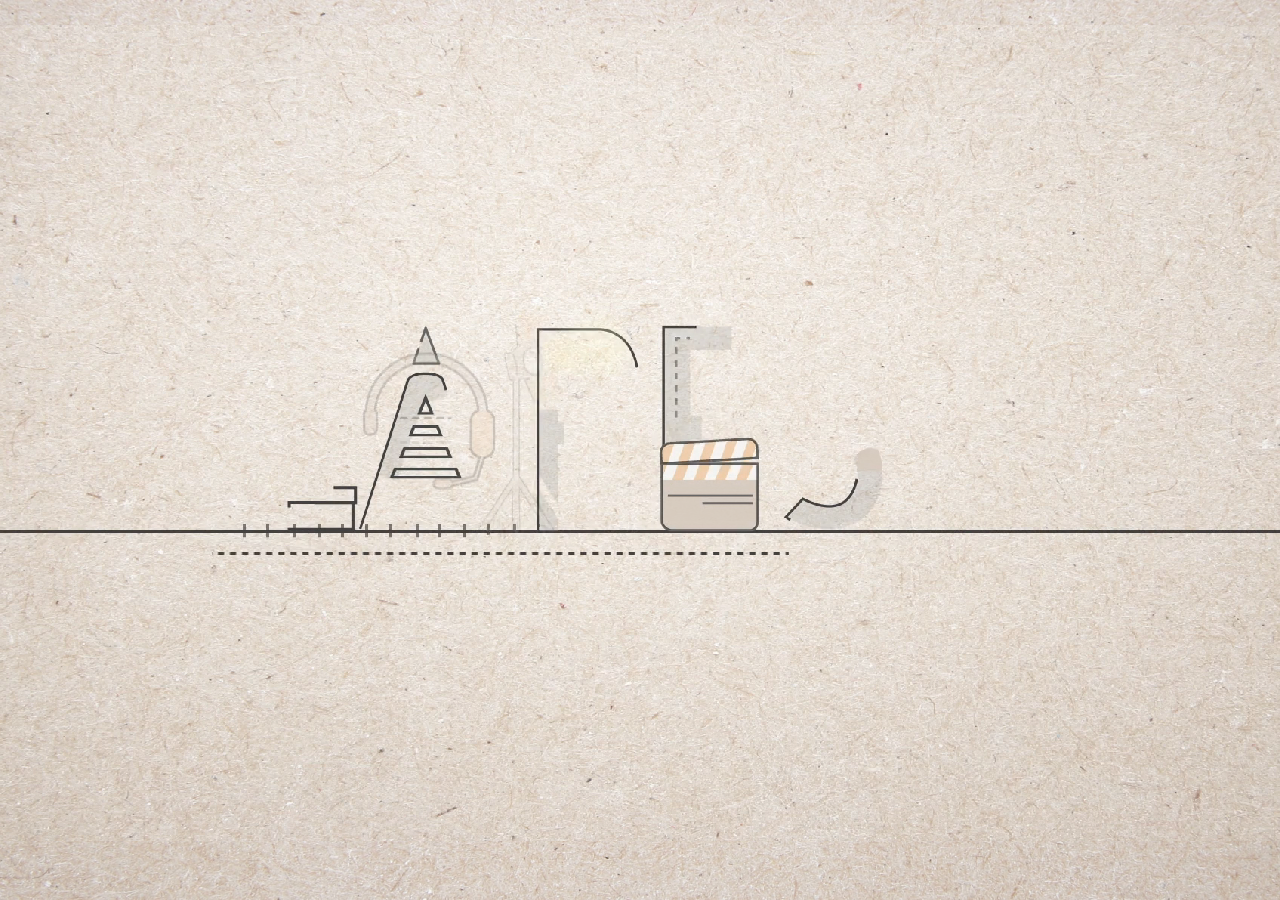
==== commit 7691c05e: "work in progress" ====
--- a/index.html
+++ b/index.html
@@ -9,7 +9,7 @@
 
     <!--<link rel="shortcut icon" href="img/tab.ico">-->
     <!-- Place favicon.ico in the root directory -->
-
+    <link rel="stylesheet" href="css/magnific-popup.css">
     <link rel="stylesheet" href="css/main.css">
 </head>
 
@@ -22,128 +22,154 @@
 <div class="is-mobile"></div>
 
 <main id="main" class="page-transition__wrapper main-scene">
-        <div class="page-content__wrap landing-page scene__element scene__element--fadein">
-            <div class="page-content landing-page">
-                <div class="landing__frame">
-                    <span class="landing__frame-top-left"></span>
-                    <span class="landing__frame-top-right"></span>
-                    <span class="landing__frame-bottom-right landing__frame-bottom-side"></span>
-                    <span class="landing__frame-bottom"></span>
-                    <span class="landing__frame-bottom-left landing__frame-bottom-side"></span>
+    <div class="page-content__wrap landing-page landing-page">
+        <div class="page-content landing-page">
+            <div class="landing__frame">
+                <span class="landing__frame-top-left"></span>
+                <span class="landing__frame-top-right"></span>
+                <span class="landing__frame-bottom-right landing__frame-bottom-side"></span>
+                <span class="landing__frame-bottom"></span>
+                <span class="landing__frame-bottom-left landing__frame-bottom-side"></span>
+            </div>
+
+            <nav class="page-nav landing-page">
+                <ul class="page-nav__list">
+                    <li class="page-nav__list-item">
+                        <a href="index.html" class="page-nav__list-link page-nav__logo page-transition__link">
+                            <img src="img/logo.svg" alt="Apes">
+                        </a>
+                    </li>
+                    <li class="page-nav__list-item">
+                        <a href="work.html" class="page-nav__list-link page-transition__link">
+                            <svg class="page-nav__list-svg" width="100%"
+                                 height="100%">
+                                <text x="50%" y="90%" letter-spacing="1">Work</text>
+                            </svg>
+                        </a>
+                    </li>
+                    <li class="page-nav__list-item">
+                        <a href="clients.html" class="page-nav__list-link page-transition__link">
+                            <svg class="page-nav__list-svg" width="100%" height="100%">
+                                <text x="50%" y="90%" letter-spacing="1">Clients</text>
+                            </svg>
+                        </a>
+                    </li>
+                    <li class="page-nav__list-item">
+                        <a href="about.html#services" class="page-nav__list-link page-transition__link">
+                            <svg class="page-nav__list-svg" width="100%" height="100%">
+                                <text x="50%" y="90%" letter-spacing="1">Services</text>
+                            </svg>
+                        </a>
+                    </li>
+                    <li class="page-nav__list-item">
+                        <a href="about.html#about" class="page-nav__list-link page-transition__link">
+                            <svg class="page-nav__list-svg" width="100%" height="100%">
+                                <text x="50%" y="90%" letter-spacing="1">About</text>
+                            </svg>
+                        </a>
+                    </li>
+                    <li class="page-nav__list-item">
+                        <a href="contact.html" class="page-nav__list-link page-transition__link">
+                            <svg class="page-nav__list-svg" width="100%" height="100%">
+                                <text x="50%" y="90%" letter-spacing="1">Contact</text>
+                            </svg>
+                        </a>
+                    </li>
+                </ul>
+            </nav>
+
+            <header class="header landing-page">
+                <a href="index.html" class="page__logo page-transition__link">
+                    <img src="img/logo.svg" alt="Logo">
+                </a>
+                <div class="header__separator"></div>
+                <div class="hamburger">
+                    <span class="line"></span>
+                    <span class="line"></span>
+                    <span class="line"></span>
                 </div>
-
-                <nav class="page-nav landing-page">
-                    <ul class="page-nav__list">
-                        <li class="page-nav__list-item">
-                            <a href="index.html" class="page-nav__list-link page-nav__logo">
-                                <img src="img/logo.svg" alt="Apes">
-                            </a>
-                        </li>
-                        <li class="page-nav__list-item">
-                            <a href="work.html" class="page-nav__list-link">Work</a>
-                        </li>
-                        <li class="page-nav__list-item">
-                            <a href="#" class="page-nav__list-link">Clients</a>
-                        </li>
-                        <li class="page-nav__list-item">
-                            <a href="#" class="page-nav__list-link">Services</a>
-                        </li>
-                        <li class="page-nav__list-item">
-                            <a href="#" class="page-nav__list-link">About</a>
-                        </li>
-                        <li class="page-nav__list-item">
-                            <a href="#" class="page-nav__list-link">Contact</a>
-                        </li>
-                    </ul>
-                </nav>
-
-                <div class="header landing-page">
-                    <a href="index.html" class="page__logo ">
-                        <img src="img/logo.svg" alt="Logo">
-                    </a>
-                    <span class="header__separator"></span>
-                    <div class="hamburger">
-                        <span class="line"></span>
-                        <span class="line"></span>
-                        <span class="line"></span>
+            </header>
+
+            <div class="landing__animation-wrap">
+                <video class="landing__animation-video" webkit-playsinline="playsinline"
+                       playsinline="playsinline" muted="muted" autoplay="autoplay" preload="auto" width="1660"
+                       height="auto">
+                    <source src="video/landing.mp4" type="video/mp4">
+                    <source src="video/landing.webm" type="video/webm">
+                    Your browser does not support the video tag.
+                </video>
+                <img src="img/landing/landing.gif" class="landing-animation__overlay" alt="">
+            </div>
+
+            <div class="landing__production">
+                <span class="landing__production-line--left landing__production-line"></span>
+                <div class="landing__production-text">
+                    <img src="img/landing/production.svg" alt="Production">
+                    <button class="landing__production-play no-smoothState">
+                        <?xml version="1.0" encoding="UTF-8"?>
+                        <svg enable-background="new 0 0 29 43.5" version="1.1" viewBox="0 0 29 43.5" xml:space="preserve" xmlns="http://www.w3.org/2000/svg">
+                                <polygon class="play-inner" points="1.5 2.8 26.4 19.8 1.5 36.7" fill="#F7F6F6" stroke="#5E6263" stroke-miterlimit="10" stroke-width="3"/>
+                                <polygon class="play-shadow" points="1.5 38.5 1.5 43.5 27.7 25.6 24 23.1" fill="#323537" opacity=".7"/>
+                                <polygon class="play-border" points="1.5 2.8 26.4 19.8 1.5 36.7" fill="none" stroke="#323436" stroke-miterlimit="10" stroke-width="3"/>
+                        </svg>
+                    </button>
+                    <div class="landing__production-showreel">
+                        <span>Play</span>
+                        <span>Our Showreel</span>
                     </div>
                 </div>
-
-                <div class="landing__animation-wrap">
-                    <video class="landing__animation-video" poster="img/landing/poster.png" webkit-playsinline="playsinline"
-                           playsinline="playsinline" loop="loop"
-                           muted="muted" autoplay="autoplay" preload="auto" width="1660"
-                           height="auto">
-                        <source src="video/landing.mp4" type="video/webm">
-                        <source src="video/landing.mp4" type="video/mp4">
-                        Your browser does not support the video tag.
-                    </video>
-                </div>
-
-                <div class="landing__production">
-                    <span class="landing__production-line--left landing__production-line"></span>
-                    <div class="landing__production-text">
-                        <img src="img/landing/production.svg" alt="Production">
-                        <button class="landing__production-play no-smoothState">
-                            <img src="img/landing/play.svg" alt="Play icon">
-                        </button>
-                        <div class="landing__production-showreel">
-                            <span>Play</span>
-                            <span>Our Showreel</span>
-                        </div>
-                    </div>
-                    <span class="landing__production-line--right landing__production-line"></span>
-                </div>
-                <div class="landing__heading">
-                    <h2>Simple <span class="landing__heading--sm">Yet</span> <span class="landing__heading-line"></span>
-                        <span class="landing__heading-row">Ingenious</span>
-                    </h2>
-                </div>
-
-                <nav class="page-socials landing-page">
-                    <ul class="page-socials__list">
-                        <li class="page-socials__list-item is-active">
-                            Talk to Us
-                        </li>
-                        <li class="page-socials__list-item">
-                            <a href="http://www.facebook.com" class="page-socials__list-link" target="_blank">
-                                <?xml version="1.0" encoding="UTF-8"?>
-                                <svg enable-background="new 0 0 9 19.5" version="1.1" viewBox="0 0 9 19.5" xml:space="preserve" xmlns="http://www.w3.org/2000/svg">
+                <span class="landing__production-line--right landing__production-line"></span>
+            </div>
+            <div class="landing__heading">
+                <h2>Simple Yet Ingenious</h2>
+            </div>
+
+            <nav class="page-socials landing-page">
+                <ul class="page-socials__list">
+                    <li class="page-socials__list-item is-active">
+                        <a href="contact.html" class="page-socials__contact-link">Talk to Us</a>
+                    </li>
+                    <li class="page-socials__list-item">
+                        <a href="https://www.facebook.com/apesproduction" class="page-socials__list-link"
+                           target="_blank">
+                            <?xml version="1.0" encoding="UTF-8"?>
+                            <svg enable-background="new 0 0 9 19.5" version="1.1" viewBox="0 0 9 19.5" xml:space="preserve" xmlns="http://www.w3.org/2000/svg">
                                  <path d="m2 19.5h4v-9.8h2.7l0.3-3.3h-3v-1.9c0-0.8 0.2-1.1 0.9-1.1h2.1v-3.4h-2.7c-2.9 0-4.3 1.3-4.3 3.8v2.6h-2v3.3h2v9.8z"/>
                             </svg>
-                            </a>
-                        </li>
-                        <li class="page-socials__list-item">
-                            <a href="#" class="page-socials__list-link" target="_blank">
-                                <?xml version="1.0" encoding="UTF-8"?>
-                                <svg enable-background="new 0 0 17.7 17.7" version="1.1" viewBox="0 0 17.7 17.7" xml:space="preserve" xmlns="http://www.w3.org/2000/svg">
+                        </a>
+                    </li>
+                    <li class="page-socials__list-item">
+                        <a href="https://www.instagram.com/apesproduction" class="page-socials__list-link"
+                           target="_blank">
+                            <?xml version="1.0" encoding="UTF-8"?>
+                            <svg enable-background="new 0 0 17.7 17.7" version="1.1" viewBox="0 0 17.7 17.7" xml:space="preserve" xmlns="http://www.w3.org/2000/svg">
                                 <path d="m8.9 1.6c2.4 0 2.6 0 3.6 0.1 0.9 0 1.3 0.2 1.6 0.3 0.4 0.2 0.7 0.4 1 0.7s0.5 0.6 0.7 1c0.1 0.3 0.3 0.8 0.3 1.6 0 0.9 0.1 1.2 0.1 3.6s0 2.6-0.1 3.6c0 0.9-0.2 1.3-0.3 1.6-0.2 0.4-0.4 0.7-0.7 1s-0.6 0.5-1 0.7c-0.3 0.1-0.8 0.3-1.6 0.3-0.9 0-1.2 0.1-3.6 0.1s-2.6 0-3.6-0.1c-0.9 0-1.3-0.2-1.6-0.3-0.4-0.2-0.7-0.4-1-0.7s-0.5-0.6-0.7-1c-0.1-0.3-0.3-0.8-0.3-1.6 0-0.9-0.1-1.2-0.1-3.6s0-2.6 0.1-3.6c0-0.9 0.2-1.3 0.3-1.6 0.2-0.4 0.4-0.7 0.7-1s0.6-0.5 1-0.7c0.3-0.1 0.8-0.3 1.6-0.3 0.9-0.1 1.2-0.1 3.6-0.1m0-1.6c-2.4 0-2.7 0-3.7 0.1-0.9 0-1.6 0.2-2.2 0.4-0.5 0.2-1 0.5-1.5 1s-0.8 1-1 1.6c-0.3 0.5-0.4 1.2-0.4 2.1-0.1 1-0.1 1.3-0.1 3.7s0 2.7 0.1 3.7c0 0.9 0.2 1.6 0.4 2.2s0.5 1.1 1 1.6 1 0.8 1.6 1 1.2 0.4 2.2 0.4c0.9 0 1.2 0.1 3.7 0.1 2.4 0 2.7 0 3.7-0.1 0.9 0 1.6-0.2 2.2-0.4s1.1-0.5 1.6-1 0.8-1 1-1.6 0.4-1.2 0.4-2.2c0-0.9 0.1-1.2 0.1-3.7 0-2.4 0-2.7-0.1-3.7 0-0.9-0.2-1.6-0.4-2.2s-0.5-1.1-1-1.6-1-0.8-1.6-1-1.2-0.4-2.2-0.4h-3.8"/>
                                 <path d="m8.9 4.3c-2.5 0-4.6 2-4.6 4.6 0 2.5 2 4.6 4.6 4.6 2.5 0 4.6-2 4.6-4.6-0.1-2.5-2.1-4.6-4.6-4.6m0 7.5c-1.6 0-3-1.3-3-3 0-1.6 1.3-3 3-3s3 1.3 3 3c-0.1 1.7-1.4 3-3 3"/>
                                 <path d="m14.7 4.1c0 0.6-0.5 1.1-1.1 1.1s-1.1-0.5-1.1-1.1 0.5-1.1 1.1-1.1c0.6 0.1 1.1 0.5 1.1 1.1"/>
                             </svg>
-                            </a>
-                        </li>
-                        <li class="page-socials__list-item">
-                            <a href="#" class="page-socials__list-link" target="_blank">
-                                <?xml version="1.0" encoding="UTF-8"?>
-                                <svg enable-background="new 0 0 21 18.3" version="1.1" viewBox="0 0 21 18.3" xml:space="preserve" xmlns="http://www.w3.org/2000/svg">
+                        </a>
+                    </li>
+                    <li class="page-socials__list-item">
+                        <a href="https://vimeo.com/apesproduction" class="page-socials__list-link" target="_blank">
+                            <?xml version="1.0" encoding="UTF-8"?>
+                            <svg enable-background="new 0 0 21 18.3" version="1.1" viewBox="0 0 21 18.3" xml:space="preserve" xmlns="http://www.w3.org/2000/svg">
                                  <path d="m17.9 0c-2.9-0.1-4.9 1.6-5.9 5 0.5-0.2 1.1-0.4 1.6-0.4 1.1 0 1.6 0.6 1.4 1.8-0.1 0.7-0.5 1.8-1.4 3.2s-1.5 2.1-2 2.1c-0.6 0-1.1-1.1-1.6-3.2-0.1-0.6-0.4-2.2-0.8-4.8-0.4-2.4-1.4-3.5-3.1-3.3-0.7 0.1-1.7 0.7-3.1 2l-3 2.7 1 1.3c0.9-0.7 1.5-1 1.6-1 0.7 0 1.4 1.1 2.1 3.4 0.6 2.1 1.2 4.1 1.8 6.2 0.9 2.3 1.9 3.4 3.2 3.4 2 0 4.4-1.9 7.2-5.7 2.7-3.7 4.1-6.5 4.1-8.5 0.1-2.8-0.9-4.2-3.1-4.2z"/>
                             </svg>
-                            </a>
-                        </li>
-                        <li class="page-socials__list-item">
-                            <a href="#" class="page-socials__list-link" target="_blank">
-                                <?xml version="1.0" encoding="UTF-8"?>
-                                <svg enable-background="new 0 0 19.9 19.9" version="1.1" viewBox="0 0 19.9 19.9" xml:space="preserve" xmlns="http://www.w3.org/2000/svg">
+                        </a>
+                    </li>
+                    <li class="page-socials__list-item">
+                        <a href="https://wa.me/85295656536" class="page-socials__list-link" target="_blank">
+                            <?xml version="1.0" encoding="UTF-8"?>
+                            <svg enable-background="new 0 0 19.9 19.9" version="1.1" viewBox="0 0 19.9 19.9" xml:space="preserve" xmlns="http://www.w3.org/2000/svg">
                                 <path d="m10 0c-5.5 0-10 4.5-10 10 0 1.9 0.5 3.8 1.6 5.4l-1.5 3.3c-0.2 0.3-0.1 0.7 0.1 0.9s0.4 0.3 0.7 0.3h0.2l4.2-1.1c1.4 0.8 3.1 1.2 4.7 1.2 5.5 0 10-4.5 10-10-0.1-5.5-4.5-10-10-10zm0 18.2c-1.5 0-2.9-0.4-4.1-1.1-0.2-0.1-0.4-0.1-0.5-0.1h-0.2l-2.7 0.7 0.9-2.1c0.1-0.3 0.1-0.6-0.1-0.9-1-1.4-1.6-3.1-1.6-4.8 0-4.5 3.7-8.2 8.2-8.2s8.2 3.7 8.2 8.2c0.1 4.6-3.6 8.3-8.1 8.3z" clip-rule="evenodd" fill-rule="evenodd"/>
                                 <path d="m13.8 11.5c-0.4-0.2-1-0.5-1.5-0.3-0.4 0.2-0.6 0.7-0.9 1-0.1 0.2-0.3 0.2-0.5 0.1-1.4-0.6-2.5-1.5-3.3-2.8 0-0.2 0-0.4 0.2-0.6 0.2-0.3 0.5-0.6 0.6-1s-0.1-0.8-0.3-1.1c-0.2-0.4-0.4-1-0.8-1.3-0.4-0.2-0.9-0.1-1.3 0.2-0.6 0.5-0.9 1.3-0.9 2 0 0.2 0 0.4 0.1 0.6 0.1 0.5 0.4 1 0.6 1.4 0.2 0.3 0.4 0.7 0.6 1 0.8 1 1.7 1.9 2.8 2.6 0.5 0.3 1.1 0.6 1.7 0.8 0.7 0.2 1.3 0.5 2 0.3 0.8-0.1 1.5-0.6 1.8-1.4 0.1-0.2 0.1-0.5 0.1-0.7 0-0.3-0.6-0.6-1-0.8z" clip-rule="evenodd" fill-rule="evenodd"/>
                             </svg>
-                            </a>
-                        </li>
-                    </ul>
-                </nav>
-            </div>
+                        </a>
+                    </li>
+                </ul>
+            </nav>
         </div>
+    </div>
 
     <div id="overlay"></div>
     <div class="showreel__modal-wrap">
@@ -161,7 +187,7 @@
         <div class="showreel__modal">
             <div class="showreel__modal-inner">
                 <video poster="img/landing/modal-poster.jpg" preload="auto" width="1660"
-                       height="auto" controls>
+                       height="auto" controls muted="muted">
                     <source src="video/landing.mp4" type="video/webm">
                     <source src="video/landing.mp4" type="video/mp4">
                     Your browser does not support the video tag.
@@ -179,18 +205,14 @@
 <script src="js/plugins.js"></script>
 <script src="js/vendor/TweenMax.min.js"></script>
 <script src="js/vendor/ScrollMagic.min.js"></script>
-<script src="js/vendor/seeThru.min.js"></script>
+<script src="js/vendor/debug.addIndicators.min.js"></script>
 <script src="js/vendor/jquery.smoothState.min.js"></script>
+<script src="js/vendor/jquery.magnific-popup.min.js"></script>
 <script src="js/main.js"></script>
 
+
 <script>
-    // var transparentVideo = seeThru.create('.landing__animation-video')
-    //     .play();
-
-</script>
-
-<script>
-    $(document).ready(function () {
+    $(window).on('load', function () {
         $('.landing__animation-video').get(0).play();
     });
 
--- a/css/main.css
+++ b/css/main.css
@@ -3353,18 +3353,16 @@
   font-weight: 200;
   font-style: normal; }
 h1, .h1 {
-  font-size: 57px;
-  font-size: 3.1666666667rem;
-  font-weight: 400;
+  font-size: 40px;
+  font-weight: 500;
+  letter-spacing: -0.1px;
   line-height: 1.4; }
   @media screen and (max-width: 1350px) {
     h1, .h1 {
-      font-size: 45px;
-      font-size: 2.5rem; } }
+      font-size: 35px; } }
   @media screen and (max-width: 1024px) {
     h1, .h1 {
-      font-size: 35px;
-      font-size: 1.9444444444rem; } }
+      font-size: 30px; } }
 
 h2, .h2 {
   font-size: 30px;
@@ -3375,82 +3373,29 @@
       font-size: 25px; } }
 
 h3, .h3 {
-  font-size: 40px;
-  font-size: 2.2222222222rem;
-  line-height: 1.6; }
+  font-size: 24px;
+  line-height: 1.3;
+  font-weight: 500; }
   @media screen and (max-width: 1350px) {
     h3, .h3 {
-      font-size: 35px;
-      font-size: 1.9444444444rem; } }
+      font-size: 22px; } }
   @media screen and (max-width: 1024px) {
     h3, .h3 {
-      font-size: 25px;
-      font-size: 1.3888888889rem; } }
-  @media screen and (max-width: 576px) {
-    h3, .h3 {
-      font-size: 20px;
-      font-size: 1.1111111111rem; } }
-
-h4, .h4 {
-  font-size: 22px;
-  font-size: 1.2222222222rem;
-  line-height: 1.6;
-  margin-bottom: 1rem; }
-  @media screen and (max-width: 1350px) {
-    h4, .h4 {
-      font-size: 19px;
-      font-size: 1.0555555556rem; } }
-  @media screen and (max-width: 1024px) {
-    h4, .h4 {
-      font-size: 18px;
-      font-size: 1rem; } }
-
-h5, .h5 {
-  font-size: 21px;
-  font-size: 1.1666666667rem;
+      font-size: 19px; } }
+
+p {
+  font-size: 20px;
   font-weight: 300;
-  text-transform: uppercase; }
-  @media screen and (max-width: 1350px) {
-    h5, .h5 {
-      font-size: 20px;
-      font-size: 1.1111111111rem; } }
-
-h6, .h6 {
-  font-size: 14px;
-  font-size: 0.7777777778rem;
-  text-transform: uppercase;
-  letter-spacing: 4px;
-  font-family: "Avenir Next Condensed", sans-serif; }
-
-p {
-  font-size: 22px;
-  font-size: 1.2222222222rem;
-  font-weight: 300;
-  margin-bottom: 2rem;
-  font-family: "Avenir Next Condensed", sans-serif; }
+  margin-bottom: 2rem; }
   p:last-of-type {
     margin-bottom: 0; }
-  p.p--larger {
-    font-size: 28px;
-    font-size: 1.5555555556rem; }
   @media screen and (max-width: 1350px) {
     p {
-      font-size: 20px;
-      font-size: 1.1111111111rem; }
-      p.p--larger {
-        font-size: 22px;
-        font-size: 1.2222222222rem; } }
+      font-size: 18px; } }
   @media screen and (max-width: 1024px) {
     p {
-      font-size: 18px;
-      font-size: 1rem;
-      margin-bottom: 1.5rem; }
-      p.p--larger {
-        font-size: 20px;
-        font-size: 1.1111111111rem; } }
-
-.text-sup {
-  vertical-align: super; }
+      font-size: 16px;
+      margin-bottom: 1.5rem; } }
 
 @-webkit-keyframes move-on-hover {
   0%, 100% {
@@ -3504,6 +3449,84 @@
   75% {
     -webkit-transform: translate(-2px, 7px) rotateX(1deg);
     transform: translate(-2px, 7px) rotateX(1deg); } }
+@-webkit-keyframes line-float {
+  0%, 100% {
+    -webkit-transform: translateX(0%) scaleX(1);
+    -ms-transform: translateX(0%) scaleX(1);
+    transform: translateX(0%) scaleX(1); }
+  25%, 75% {
+    -webkit-transform: translateX(80%) scaleX(0.8);
+    -ms-transform: translateX(80%) scaleX(0.8);
+    transform: translateX(80%) scaleX(0.8); }
+  50% {
+    -webkit-transform: translateX(0%) scaleX(0.9);
+    -ms-transform: translateX(0%) scaleX(0.9);
+    transform: translateX(0%) scaleX(0.9); } }
+@keyframes line-float {
+  0%, 100% {
+    -webkit-transform: translateX(0%) scaleX(1);
+    -ms-transform: translateX(0%) scaleX(1);
+    transform: translateX(0%) scaleX(1); }
+  25%, 75% {
+    -webkit-transform: translateX(80%) scaleX(0.8);
+    -ms-transform: translateX(80%) scaleX(0.8);
+    transform: translateX(80%) scaleX(0.8); }
+  50% {
+    -webkit-transform: translateX(0%) scaleX(0.9);
+    -ms-transform: translateX(0%) scaleX(0.9);
+    transform: translateX(0%) scaleX(0.9); } }
+@-webkit-keyframes line-float-reverse {
+  0%, 100% {
+    -webkit-transform: translateX(0%) scaleX(1);
+    -ms-transform: translateX(0%) scaleX(1);
+    transform: translateX(0%) scaleX(1); }
+  25%, 75% {
+    -webkit-transform: translateX(-80%) scaleX(86);
+    -ms-transform: translateX(-80%) scaleX(0.8);
+    transform: translateX(-80%) scaleX(0.8); }
+  50% {
+    -webkit-transform: translateX(0) scaleX(0.9);
+    -ms-transform: translateX(0) scaleX(0.9);
+    transform: translateX(0) scaleX(0.9); } }
+@keyframes line-float-reverse {
+  0%, 100% {
+    -webkit-transform: translateX(0%) scaleX(1);
+    -ms-transform: translateX(0%) scaleX(1);
+    transform: translateX(0%) scaleX(1); }
+  25%, 75% {
+    -webkit-transform: translateX(-80%) scaleX(86);
+    -ms-transform: translateX(-80%) scaleX(0.8);
+    transform: translateX(-80%) scaleX(0.8); }
+  50% {
+    -webkit-transform: translateX(0) scaleX(0.9);
+    -ms-transform: translateX(0) scaleX(0.9);
+    transform: translateX(0) scaleX(0.9); } }
+@-webkit-keyframes title-float {
+  0%, 100% {
+    -webkit-transform: translate(0, 0);
+    -ms-transform: translate(0, 0);
+    transform: translate(0, 0); }
+  25%,75% {
+    -webkit-transform: translate(0, -4px);
+    -ms-transform: translate(0, -4px);
+    transform: translate(0, -4px); }
+  50% {
+    -webkit-transform: translate(0, 4px);
+    -ms-transform: translate(0, 4px);
+    transform: translate(0, 4px); } }
+@keyframes title-float {
+  0%, 100% {
+    -webkit-transform: translate(0, 0);
+    -ms-transform: translate(0, 0);
+    transform: translate(0, 0); }
+  25%,75% {
+    -webkit-transform: translate(0, -4px);
+    -ms-transform: translate(0, -4px);
+    transform: translate(0, -4px); }
+  50% {
+    -webkit-transform: translate(0, 4px);
+    -ms-transform: translate(0, 4px);
+    transform: translate(0, 4px); } }
 @-webkit-keyframes fadeIn {
   0% {
     opacity: 0; }
@@ -3515,38 +3538,31 @@
   100% {
     opacity: 1; } }
 .main-scene {
-  opacity: 0;
-  -webkit-transition: 0.4s all ease-in-out;
-  -o-transition: 0.4s all ease-in-out;
-  transition: 0.4s all ease-in-out;
   /** An element that fades in */ }
-  .main-scene.is-loaded {
-    opacity: 1; }
-  .main-scene.is-exiting {
-    opacity: 0; }
-    .main-scene.is-exiting .scene_element {
-      animation-direction: alternate-reverse; }
+  .main-scene.is-exiting .scene_element {
+    animation-direction: alternate-reverse; }
   .main-scene .scene__element {
-    animation-duration: 1s;
     -webkit-animation-duration: 1;
     animation-duration: 1;
     -webkit-animation-fill-mode: both;
     animation-fill-mode: both;
     -webkit-animation-timing-function: ease-in;
     animation-timing-function: ease-in; }
-  .main-scene .scene__element--fadein {
-    -webkit-animation-name: fade_in;
-    animation-name: fade_in; }
+  .main-scene.scene__element--fadein {
+    opacity: 0;
+    -webkit-transition: 0.4s all ease;
+    -o-transition: 0.4s all ease;
+    transition: 0.4s all ease; }
 
 .show-in-mob {
   display: none !important; }
-  @media screen and (max-width: 1025px) {
+  @media screen and (max-width: 1024px) {
     .show-in-mob {
       display: block !important; } }
 
 .hide-in-mob {
   display: block !important; }
-  @media screen and (max-width: 1025px) {
+  @media screen and (max-width: 1024px) {
     .hide-in-mob {
       display: none !important; } }
 
@@ -3564,10 +3580,7 @@
   background: url("../img/general/bg.jpg") repeat center/cover; }
   @media screen and (max-width: 1024px) {
     body {
-      background: url("../img/general/bg-mob.jpg") repeat center/contain; }
-      body.landing-page {
-        -webkit-background-size: cover;
-        background-size: cover; } }
+      background: url("../img/general/bg-mob.jpg") repeat-y center/100% auto; } }
 
 .is-mobile {
   display: block; }
@@ -3595,20 +3608,30 @@
   -ms-flex-pack: center;
   justify-content: center;
   overflow: hidden;
-  padding: 100px 70px; }
+  padding: 100px 70px;
+  opacity: 0; }
+  .page-content__wrap.was-animated .header {
+    opacity: 1; }
+  .page-content__wrap.was-animated .page-nav {
+    opacity: 1; }
+  .page-content__wrap.was-animated .landing__frame {
+    opacity: 1; }
+  .page-content__wrap.was-animated .page-socials {
+    opacity: 1; }
   @media screen and (max-width: 1024px) {
     .page-content__wrap {
-      padding: 30px 15px;
+      padding: 30px 15px 100px;
       min-height: 100vh;
       overflow-x: hidden;
-      overflow-y: visible; } }
+      overflow-y: visible;
+      border: 3px solid #323536; } }
   @media screen and (max-width: 576px) {
     .page-content__wrap {
       padding: 30px 15px; } }
 
 @media screen and (max-height: 800px) and (orientation: landscape) {
   .page-content__wrap {
-    padding: 50px; } }
+    padding: 50px 70px; } }
 .page-content {
   width: 100%;
   height: 100%;
@@ -3620,10 +3643,33 @@
       border: none;
       padding: 0; } }
 
-/*---------Landing page---------*/
-.page-content__wrap.was-animated .page-nav {
-  opacity: 1; }
-
+/*---------Inner pages---------*/
+@media screen and (max-width: 1024px) {
+  .page-content__wrap.inner-pages {
+    height: auto; } }
+
+.page-content.inner-pages {
+  padding: 100px 70px 20px; }
+  .page-content.inner-pages.p-100 {
+    padding: 100px 70px; }
+  @media screen and (max-width: 1024px) {
+    .page-content.inner-pages {
+      height: auto;
+      padding: 0; }
+      .page-content.inner-pages.p-100 {
+        padding: 0; } }
+
+.inner-pages__container {
+  padding: 0 20px;
+  width: 100%;
+  position: relative;
+  overflow: hidden;
+  max-height: 100%; }
+  @media screen and (max-width: 1024px) {
+    .inner-pages__container {
+      padding: 0; } }
+
+/*--------Landing page---------*/
 .page-content.landing-page {
   display: -webkit-box;
   display: -ms-flexbox;
@@ -3645,24 +3691,37 @@
       -ms-flex-pack: justify;
       justify-content: space-between; } }
 
-/*---------Inner pages---------*/
-@media screen and (max-width: 1024px) {
-  .page-content__wrap.inner-pages {
-    height: auto; } }
-
-.page-content.inner-pages {
-  padding: 100px 70px 20px; }
-  @media screen and (max-width: 1024px) {
-    .page-content.inner-pages {
+/*---------work detail page---------*/
+.page-content__wrap.work-detail-page {
+  height: auto; }
+
+.page-content.work-detail-page {
+  min-height: 700px;
+  padding: 70px 0 50px 70px; }
+  @media screen and (max-width: 1024px) {
+    .page-content.work-detail-page {
+      display: block;
+      padding: 0; } }
+
+/*---------clients page---------*/
+.page-content.clients-page {
+  padding-right: 30px; }
+  @media screen and (max-width: 1024px) {
+    .page-content.clients-page {
+      padding-right: 0; } }
+
+/*---------About page---------*/
+.page-content__wrap.about-page {
+  height: auto;
+  min-height: 100vh; }
+
+.page-content.about-page {
+  min-height: 700px;
+  padding: 50px 0 50px 70px; }
+  @media screen and (max-width: 1024px) {
+    .page-content.about-page {
       height: auto;
       padding: 0; } }
-
-.inner-pages__container {
-  padding: 0 20px;
-  width: 100%;
-  position: relative;
-  overflow: hidden;
-  max-height: 100%; }
 
 /*Frames*/
 .landing__frame {
@@ -3675,7 +3734,8 @@
   height: 100%;
   top: 0;
   left: 0;
-  z-index: 0; }
+  z-index: 0;
+  opacity: 0; }
   @media screen and (max-width: 1024px) {
     .landing__frame {
       display: none; } }
@@ -3687,7 +3747,7 @@
   left: 0;
   right: 0;
   height: 2px;
-  width: calc(100vw - 452px - 47px - 131px);
+  width: calc(100vw - 452px - 131px);
   background-color: #323536; }
   .landing__frame-top-left:before {
     content: '';
@@ -3695,7 +3755,7 @@
     position: absolute;
     top: 2px;
     width: 2px;
-    height: 90px;
+    height: 105px;
     background-color: #323536; }
 
 .landing__frame-top-right {
@@ -3716,7 +3776,7 @@
     top: 0; }
   @media screen and (max-width: 1400px) {
     .landing__frame-top-right {
-      height: 54%; } }
+      height: 56%; } }
   @media screen and (max-width: 1024px) {
     .landing__frame-top-right {
       height: 47%; } }
@@ -3729,7 +3789,7 @@
   background-color: #323536; }
   @media screen and (max-width: 1400px) {
     .landing__frame-bottom-side {
-      height: 36%; } }
+      height: 32%; } }
   @media screen and (max-width: 1024px) {
     .landing__frame-bottom-side {
       display: none; } }
@@ -3774,7 +3834,7 @@
   height: 100%;
   top: 0;
   left: 0;
-  z-index: 0; }
+  z-index: -1; }
   @media screen and (max-width: 1024px) {
     .page__frame {
       display: none; } }
@@ -3786,7 +3846,7 @@
   left: 0;
   right: 0;
   height: 2px;
-  width: calc(100vw - 452px - 47px - 131px);
+  width: calc(100vw - 452px - 131px);
   background-color: #323536; }
   .page__frame-top-left:before {
     content: '';
@@ -3794,7 +3854,7 @@
     position: absolute;
     top: 2px;
     width: 2px;
-    height: 90px;
+    height: 105px;
     background-color: #323536; }
 
 .page__frame-right {
@@ -3828,29 +3888,39 @@
   bottom: 0;
   left: 0;
   width: 2px;
-  height: calc(100% - 450px);
+  height: calc(100% - 460px);
   background-color: #323536; }
 
 .header {
   display: none;
   width: 100%;
-  z-index: 5;
   -webkit-box-align: center;
   -ms-flex-align: center;
-  align-items: center; }
+  align-items: center;
+  position: fixed;
+  left: 0;
+  right: 0;
+  top: 0;
+  padding: 10px 15px;
+  background: url("../img/general/bg-mob.jpg") repeat-y center/100% auto;
+  border: 3px solid #323536;
+  border-bottom: none;
+  z-index: 110;
+  opacity: 0; }
   .header.is-visible {
-    z-index: 110 !important; }
+    z-index: 110 !important;
+    transition-delay: 0.2s;
+    background: transparent; }
     .header.is-visible > * {
       z-index: 110 !important; }
+  .header.work-page {
+    background-position: center; }
   @media screen and (max-width: 1024px) {
     .header {
       display: -webkit-box;
       display: -ms-flexbox;
       display: flex; } }
 
-@media screen and (max-height: 600px) and (orientation: landscape) {
-  .header {
-    margin-top: 95px; } }
 .page__logo {
   display: block;
   width: 50px;
@@ -3867,12 +3937,12 @@
     -webkit-transform: perspective(1px) translate3d(0, 0, 0);
     transform: perspective(1px) translate3d(0, 0, 0); }
   .page__logo:hover img, .page__logo:focus img, .page__logo:active img {
-    -webkit-transform: rotate(-180deg) translateY(-6px) scale(1.07);
-    -ms-transform: rotate(-180deg) translateY(-6px) scale(1.07);
-    transform: rotate(-180deg) translateY(-6px) scale(1.07); }
+    -webkit-transform: scale(1.07);
+    -ms-transform: scale(1.07);
+    transform: scale(1.07); }
 
 .header__separator {
-  background: url("../img/general/separator.svg") no-repeat center/cover;
+  background: url("../img/general/separator.svg") repeat-x center/cover;
   height: 2px;
   -webkit-box-flex: 1;
   -ms-flex: 1 0 auto;
@@ -3898,22 +3968,23 @@
       -o-transition-delay: 0.2s;
       transition-delay: 0.2s; }
       .hamburger.is-active .line:nth-child(1) {
-        -webkit-transform: translateY(10px) rotate(45deg);
-        -ms-transform: translateY(10px) rotate(45deg);
-        -o-transform: translateY(10px) rotate(45deg);
-        transform: translateY(10px) rotate(45deg); }
+        -webkit-transform: translateY(12px) rotate(45deg);
+        -ms-transform: translateY(12px) rotate(45deg);
+        -o-transform: translateY(12px) rotate(45deg);
+        transform: translateY(12px) rotate(45deg); }
       .hamburger.is-active .line:nth-child(2) {
         opacity: 0; }
       .hamburger.is-active .line:nth-child(3) {
-        -webkit-transform: translateY(-9px) rotate(-45deg);
-        -ms-transform: translateY(-9px) rotate(-45deg);
-        -o-transform: translateY(-9px) rotate(-45deg);
-        transform: translateY(-9px) rotate(-45deg); }
+        -webkit-transform: translateY(-12px) rotate(-45deg);
+        -ms-transform: translateY(-12px) rotate(-45deg);
+        -o-transform: translateY(-12px) rotate(-45deg);
+        transform: translateY(-12px) rotate(-45deg); }
   .hamburger:hover {
     cursor: pointer; }
   .hamburger .line {
     width: 35px;
-    height: 2px;
+    height: 4px;
+    border-radius: 10px;
     background-color: #000;
     display: block;
     margin: 8px auto;
@@ -3926,12 +3997,11 @@
   top: 35px;
   top: 90px;
   left: -39px;
+  left: -55px;
   width: auto;
   padding: 30px 0 50px;
-  -webkit-transition: 0.4s all ease-in-out;
-  -o-transition: 0.4s all ease-in-out;
-  transition: 0.4s all ease-in-out;
-  z-index: 10; }
+  z-index: 10;
+  opacity: 0; }
   .page-nav.landing-page {
     opacity: 0; }
   @media screen and (max-width: 1024px) {
@@ -3946,7 +4016,7 @@
       -ms-flex-align: center;
       align-items: center;
       position: fixed;
-      top: 0;
+      top: 0px;
       left: 0 !important;
       right: 0;
       bottom: 0;
@@ -3954,14 +4024,20 @@
       opacity: 0 !important;
       visibility: hidden;
       z-index: -1;
-      width: 100vw;
+      width: calc(100vw - 6px);
       height: 100vh;
-      padding-top: 150px;
-      padding-bottom: 150px;
-      background: url("../img/general/bg.jpg") no-repeat center/cover;
+      padding-top: 95px;
+      padding-bottom: 105px;
+      background: url("../img/general/bg-mob.jpg") repeat-y top/100% auto;
+      border: 3px solid #323536;
+      border-right: none;
+      border-left: none;
       -webkit-transform: translateX(100%) !important;
       -ms-transform: translateX(100%) !important;
-      transform: translateX(100%) !important; }
+      transform: translateX(100%) !important;
+      -webkit-transition: 0.4s all ease-in-out;
+      -o-transition: 0.4s all ease-in-out;
+      transition: 0.4s all ease-in-out; }
       .page-nav.is-active {
         opacity: 1 !important;
         visibility: visible !important;
@@ -3972,7 +4048,7 @@
 
 @media screen and (max-height: 800px) and (orientation: landscape) {
   .page-nav.is-active {
-    padding: 100px; } }
+    padding: 80px 0; } }
 .page-nav__list {
   -webkit-transition: 0.3s all ease-in-out;
   -o-transition: 0.3s all ease-in-out;
@@ -3981,17 +4057,23 @@
   width: -webkit-fit-content;
   width: -moz-fit-content;
   width: fit-content;
-  font-size: 17px;
-  font-size: 0.9444444444rem;
   font-weight: 600;
   text-transform: uppercase; }
-  @media screen and (max-width: 1025px) {
+  @media screen and (max-width: 1024px) {
     .page-nav__list {
-      position: relative; } }
-  @media screen and (max-width: 1024px) {
-    .page-nav__list {
-      width: auto;
-      height: auto;
+      position: relative;
+      width: 100%;
+      height: 100%;
+      display: -webkit-box;
+      display: -ms-flexbox;
+      display: flex;
+      -webkit-box-orient: vertical;
+      -webkit-box-direction: normal;
+      -ms-flex-direction: column;
+      flex-direction: column;
+      -webkit-box-pack: center;
+      -ms-flex-pack: center;
+      justify-content: center;
       text-align: center;
       margin: 0;
       padding: 0; } }
@@ -3999,7 +4081,9 @@
 .page-nav__list-item {
   display: block;
   margin-bottom: 20px;
-  max-width: 140px;
+  max-width: 82px;
+  max-width: 110px;
+  max-height: 21px;
   position: relative;
   margin-left: auto;
   margin-right: auto; }
@@ -4015,32 +4099,103 @@
       -webkit-font-smoothing: subpixel-antialiased;
       -webkit-transform: perspective(1px) translate3d(0, 0, 0);
       transform: perspective(1px) translate3d(0, 0, 0); }
+  .page-nav__list-item:first-of-type {
+    max-height: none; }
   .page-nav__list-item:last-of-type {
     margin-bottom: 0; }
   .page-nav__list-item:hover .page-nav__logo img, .page-nav__list-item:focus .page-nav__logo img, .page-nav__list-item:active .page-nav__logo img {
-    -webkit-transform: rotate(-180deg) translateY(-6px) scale(1.07);
-    -ms-transform: rotate(-180deg) translateY(-6px) scale(1.07);
-    transform: rotate(-180deg) translateY(-6px) scale(1.07); }
-  .page-nav__list-item:hover .page-nav__list-link, .page-nav__list-item:focus .page-nav__list-link, .page-nav__list-item:active .page-nav__list-link {
-    color: #fff; }
-  .page-nav__list-item:hover.is-active .page-nav__list-link, .page-nav__list-item:focus.is-active .page-nav__list-link, .page-nav__list-item:active.is-active .page-nav__list-link {
-    color: #323536; }
+    -webkit-transform: scale(1.07);
+    -ms-transform: scale(1.07);
+    transform: scale(1.07); }
+  .page-nav__list-item:hover .page-nav__list-svg text, .page-nav__list-item:focus .page-nav__list-svg text, .page-nav__list-item:active .page-nav__list-svg text {
+    fill: #fff;
+    stroke-width: 2px;
+    stroke-linecap: butt;
+    stroke-linejoin: bevel; }
+  .page-nav__list-item:hover.is-active .page-nav__list-svg text, .page-nav__list-item:focus.is-active .page-nav__list-svg text, .page-nav__list-item:active.is-active .page-nav__list-svg text {
+    fill: #323536; }
   .page-nav__list-item.is-active {
+    max-height: 31px;
+    margin-bottom: 15px;
     border: 2px solid #171819;
-    background: rgba(247, 246, 245, 0.5);
-    padding: 3px 20px;
-    -webkit-box-shadow: 4px 4px 0 #323536;
-    box-shadow: 4px 4px 0 #323536; }
+    background: rgba(247, 246, 245, 0.8);
+    padding: 0px 20px;
+    -webkit-box-shadow: 4px 4px 0 rgba(50, 53, 54, 0.7);
+    box-shadow: 4px 4px 0 rgba(50, 53, 54, 0.7); }
     .page-nav__list-item.is-active .page-nav__list-link {
       font-weight: 100; }
+    .page-nav__list-item.is-active .page-nav__list-svg text {
+      font-weight: 100;
+      color: #323536;
+      fill: #323536;
+      stroke-width: 0; }
   @media screen and (max-width: 1024px) {
     .page-nav__list-item {
-      max-width: 120px;
-      margin-bottom: 4vh;
+      display: -webkit-box;
+      display: -ms-flexbox;
+      display: flex;
+      -webkit-box-align: center;
+      -ms-flex-align: center;
+      align-items: center;
+      -webkit-box-pack: center;
+      -ms-flex-pack: center;
+      justify-content: center;
+      max-width: none;
+      max-height: 20%;
+      width: 100%;
+      height: 18.5%;
+      background-color: rgba(255, 255, 255, 0.5);
+      margin: 0;
+      border-bottom: 0.5px solid #323536;
+      border-top: 0.5px solid #323536;
+      -webkit-transition: 0.3s all ease-in-out;
+      -o-transition: 0.3s all ease-in-out;
+      transition: 0.3s all ease-in-out;
       margin-left: auto;
       margin-right: auto; }
       .page-nav__list-item:first-of-type {
-        display: none; } }
+        display: none; }
+      .page-nav__list-item:nth-of-type(2) {
+        border-top: 1px solid #323536; }
+      .page-nav__list-item:last-of-type {
+        border-bottom: 1px solid #323536; }
+      .page-nav__list-item.is-active {
+        height: calc(20% - 10px);
+        max-height: 20%;
+        margin-bottom: 8px;
+        font-weight: 600;
+        background: rgba(247, 246, 245, 0.5);
+        -webkit-box-shadow: none;
+        -moz-box-shadow: none;
+        box-shadow: none;
+        border-left: none;
+        border-right: none; }
+        .page-nav__list-item.is-active:before {
+          content: '';
+          display: block;
+          position: absolute;
+          left: 0;
+          top: 100%;
+          height: 10px;
+          width: 60%;
+          background-color: #323536;
+          -webkit-transform: perspective(20px) skewX(65deg);
+          transform: perspective(20px) skewX(65deg); }
+        .page-nav__list-item.is-active:after {
+          content: '';
+          display: block;
+          position: absolute;
+          right: 0;
+          top: 100%;
+          height: 10px;
+          width: 50%;
+          background-color: #323536;
+          -webkit-transform: perspective(20px) skewX(-65deg);
+          transform: perspective(20px) skewX(-65deg); }
+        .page-nav__list-item.is-active .page-nav__list-link {
+          font-weight: 600; }
+        .page-nav__list-item.is-active .page-nav__list-svg text {
+          font-weight: 600; } }
 
 .page-nav__list-link {
   display: block;
@@ -4049,13 +4204,44 @@
   letter-spacing: 2px;
   -webkit-transition: 0.3s all ease-in-out;
   -o-transition: 0.3s all ease-in-out;
-  transition: 0.3s all ease-in-out; }
-  .page-nav__list-link:hover .page-nav__list-svg text, .page-nav__list-link:focus .page-nav__list-svg text, .page-nav__list-link:active .page-nav__list-svg text {
+  transition: 0.3s all ease-in-out;
+  max-width: inherit;
+  max-height: inherit;
+  margin-left: auto;
+  margin-right: auto; }
+  @media screen and (max-width: 1024px) {
+    .page-nav__list-link {
+      max-height: none; } }
+
+.page-nav__list-svg {
+  font-weight: 700;
+  font-family: "Avenir Next Condensed", sans-serif;
+  fill: #323536;
+  font-size: 15px;
+  -webkit-transition: 0.3s all ease-in-out;
+  -o-transition: 0.3s all ease-in-out;
+  transition: 0.3s all ease-in-out;
+  width: 100%;
+  height: 100%;
+  max-height: 21px; }
+  .page-nav__list-svg text {
+    font-weight: 100;
+    font-family: "Avenir Next Condensed", sans-serif;
+    fill: #323536;
+    stroke-width: 1px;
+    stroke: #323536;
     paint-order: stroke;
-    stroke: #000;
-    stroke-width: 2px;
-    stroke-linecap: butt;
-    stroke-linejoin: miter; }
+    font-size: 15px;
+    text-anchor: middle;
+    -webkit-transition: 0.1s all linear;
+    -o-transition: 0.1s all linear;
+    transition: 0.1s all linear; }
+  @media screen and (max-width: 1024px) {
+    .page-nav__list-svg {
+      max-height: 40px; }
+      .page-nav__list-svg text {
+        font-size: 40px;
+        stroke-width: 0; } }
 
 .page-socials {
   position: absolute;
@@ -4064,17 +4250,25 @@
   width: auto;
   padding: 30px 20px;
   text-align: center;
-  z-index: 10; }
+  z-index: 10;
+  opacity: 0; }
   @media screen and (max-width: 1024px) {
     .page-socials {
-      position: relative;
-      top: auto;
-      left: auto;
-      right: auto;
+      position: fixed;
+      top: 100%;
+      left: 0;
+      right: 0;
       margin: auto;
+      margin-top: -83px;
       width: 100%;
       max-width: 100%;
-      padding: 30px 0 0; } }
+      padding: 20px 0;
+      border: 3px solid #323536;
+      border-top: none;
+      background: url("../img/general/bg-mob.jpg") repeat-y top/100% auto;
+      z-index: 110; }
+      .page-socials.work-page {
+        background-position: center; } }
 
 @media screen and (max-height: 800px) and (orientation: landscape) {
   .page-socials:before {
@@ -4102,11 +4296,12 @@
       .page-socials__list:before {
         content: '';
         display: block;
-        background: url("../img/general/separator.svg") no-repeat center/cover;
+        background: url("../img/general/separator.svg") repeat-x center/cover;
         height: 2px;
         width: 100%;
         position: absolute;
         top: 10px;
+        top: 0;
         left: 0;
         right: 0;
         margin: 0 auto; } }
@@ -4121,14 +4316,23 @@
     left: 0; } }
 .page-socials__list-item {
   display: inline-block;
-  margin: 0 20px;
-  vertical-align: middle; }
+  margin: 0 15px;
+  vertical-align: middle;
+  -webkit-transition: 0.3s all ease-in-out;
+  -o-transition: 0.3s all ease-in-out;
+  transition: 0.3s all ease-in-out; }
+  .page-socials__list-item:hover:first-of-type, .page-socials__list-item:focus:first-of-type, .page-socials__list-item:active:first-of-type {
+    border: 2px solid #fff;
+    background-color: rgba(50, 53, 54, 0.8); }
+    .page-socials__list-item:hover:first-of-type .page-socials__contact-link, .page-socials__list-item:focus:first-of-type .page-socials__contact-link, .page-socials__list-item:active:first-of-type .page-socials__contact-link {
+      color: #fff; }
+  .page-socials__list-item:hover .page-socials__list-link svg, .page-socials__list-item:focus .page-socials__list-link svg, .page-socials__list-item:active .page-socials__list-link svg {
+    fill: #fff; }
   .page-socials__list-item.is-active {
     border: 2px solid #171819;
-    background: rgba(247, 246, 245, 0.5);
-    padding: 3px 20px;
-    -webkit-box-shadow: 4px 4px 0 #323536;
-    box-shadow: 4px 4px 0 #323536; }
+    background: rgba(247, 246, 245, 0.8);
+    -webkit-box-shadow: 4px 4px 0 rgba(50, 53, 54, 0.7);
+    box-shadow: 4px 4px 0 rgba(50, 53, 54, 0.7); }
     .page-socials__list-item.is-active .page-socials__list-link {
       font-weight: 300; }
   @media screen and (max-width: 1024px) {
@@ -4145,12 +4349,19 @@
     -webkit-transition: 0.3s all ease-in-out;
     -o-transition: 0.3s all ease-in-out;
     transition: 0.3s all ease-in-out; }
-  .page-socials__list-link:hover svg, .page-socials__list-link:focus svg, .page-socials__list-link:active svg {
-    fill: #fff; }
   @media screen and (max-width: 1024px) {
     .page-socials__list-link svg {
       max-width: 35px;
       height: 40px; } }
+
+.page-socials__contact-link {
+  display: block;
+  color: #323536;
+  -webkit-transition: 0.3s all ease-in-out;
+  -o-transition: 0.3s all ease-in-out;
+  transition: 0.3s all ease-in-out;
+  letter-spacing: 1px;
+  padding: 3px 20px; }
 
 #overlay {
   position: fixed;
@@ -4158,7 +4369,7 @@
   left: 0;
   right: 0;
   bottom: 0;
-  background-color: rgba(144, 144, 144, 0.68);
+  background-color: rgba(50, 53, 54, 0.5);
   -webkit-transition: 0.3s all ease-in-out;
   -o-transition: 0.3s all ease-in-out;
   transition: 0.3s all ease-in-out;
@@ -4168,7 +4379,7 @@
   #overlay.is-visible {
     opacity: 1;
     visibility: visible;
-    z-index: 99; }
+    z-index: 200; }
 
 .showreel__modal-wrap {
   background: url("../img/general/bg.jpg") no-repeat center/cover;
@@ -4195,7 +4406,7 @@
   opacity: 0;
   visibility: hidden; }
   .showreel__modal-wrap.is-open {
-    z-index: 100;
+    z-index: 201;
     opacity: 1;
     visibility: visible; }
     .showreel__modal-wrap.is-open:after {
@@ -4204,18 +4415,21 @@
     -webkit-box-shadow: 19px 18px 0 rgba(50, 53, 54, 0.6);
     box-shadow: 19px 18px 0 rgba(50, 53, 54, 0.6);
     transition-delay: 0.3s; }
+  @media screen and (max-width: 1024px) {
+    .showreel__modal-wrap.is-shadowed {
+      box-shadow: none; } }
   @media screen and (max-width: 768px) {
     .showreel__modal-wrap {
-      width: calc(100% - 20px); }
-      .showreel__modal-wrap.is-shadowed {
-        -webkit-box-shadow: 10px 8x 0 rgba(50, 53, 54, 0.6);
-        box-shadow: 10px 8x 0 rgba(50, 53, 54, 0.6); } }
+      width: calc(100% - 20px); } }
 
 .showreel__modal {
   background-color: rgba(247, 246, 245, 0.5);
   position: relative;
   padding: 55px 100px;
   width: 100%; }
+  @media screen and (max-width: 1024px) {
+    .showreel__modal {
+      padding: 0; } }
 
 .modal__close {
   position: absolute;
@@ -4232,7 +4446,7 @@
   .modal__close svg {
     display: block;
     fill: none;
-    stroke: #171718;
+    stroke: #323536;
     width: 100%;
     height: 100%;
     -webkit-transition: 0.3s all ease-in-out;
@@ -4243,9 +4457,13 @@
       -o-transition: 0.3s all ease-in-out;
       transition: 0.3s all ease-in-out; }
   .modal__close:hover svg, .modal__close:focus svg, .modal__close:active svg {
-    fill: #171718; }
+    fill: rgba(50, 53, 54, 0.8); }
     .modal__close:hover svg .plus, .modal__close:focus svg .plus, .modal__close:active svg .plus {
       stroke: #f7f6f5; }
+  @media screen and (max-width: 1024px) {
+    .modal__close {
+      right: 0;
+      top: 0; } }
   @media screen and (max-width: 768px) {
     .modal__close {
       width: 25px;
@@ -4279,6 +4497,12 @@
     left: 0;
     right: 0;
     bottom: 0; }
+  @media screen and (max-width: 1024px) {
+    .showreel__modal-inner {
+      padding-bottom: 56.25%; }
+      .showreel__modal-inner video {
+        width: 100%;
+        height: auto; } }
 
 .img-fallback {
   background-color: #323536; }
@@ -4287,11 +4511,147 @@
     display: block;
     padding-top: 100%; }
 
+/*-------------Button-----------------*/
+.button-svg {
+  display: block;
+  width: 20px;
+  height: 15px;
+  cursor: pointer;
+  margin-left: auto;
+  margin-right: auto; }
+  .button-svg.is-inactive {
+    pointer-events: none; }
+  .button-svg > * {
+    -webkit-transition: 0.3s all ease-in-out;
+    -o-transition: 0.3s all ease-in-out;
+    transition: 0.3s all ease-in-out; }
+  .button-svg:hover polygon.arrow-inner {
+    fill: rgba(50, 53, 56, 0.8); }
+  .button-svg:hover path.arrow-border {
+    stroke: #fff;
+    fill: #fff; }
+  .button-svg:hover polygon.arrow-shadow {
+    opacity: 0; }
+
+.mfp-bg {
+  background: rgba(50, 53, 54, 0.5) !important; }
+
+button.mfp-close {
+  cursor: pointer;
+  color: #fff;
+  opacity: 1;
+  font-size: 44px;
+  font-family: "Avenir Next Condensed", sans-serif !important; }
+
+button.mfp-close, button.mfp-arrow {
+  opacity: 1 !important; }
+
+.mfp-counter {
+  color: #fff;
+  display: none; }
+
+.mfp-arrow:before {
+  opacity: 1 !important; }
+
+.mfp-arrow-right:before {
+  border-left: 27px solid #323536 !important; }
+
+.mfp-arrow-left:before {
+  border-right: 27px solid #323536 !important; }
+
+.heading__line {
+  position: absolute;
+  width: 45%;
+  height: 2px;
+  background-color: #211d1e; }
+  .heading__line:after {
+    content: '';
+    display: block;
+    position: absolute;
+    width: 100%;
+    height: 2px;
+    background-color: #211d1e; }
+
+.heading__line--top {
+  top: 4px;
+  left: 0;
+  -webkit-animation-name: line-float;
+  animation-name: line-float;
+  -webkit-animation-duration: 33s;
+  animation-duration: 33s;
+  -webkit-animation-iteration-count: infinite;
+  animation-iteration-count: infinite;
+  -webkit-animation-timing-function: cubic-bezier(0.445, 0.05, 0.55, 0.95);
+  animation-timing-function: cubic-bezier(0.445, 0.05, 0.55, 0.95);
+  -webkit-animation-delay: 0.3s;
+  animation-delay: 0.3s;
+  animation-direction: alternate-reverse;
+  -webkit-animation-fill-mode: both;
+  animation-fill-mode: both;
+  -webkit-animation-timing-function: ease-in-out;
+  animation-timing-function: ease-in-out; }
+  .heading__line--top:after {
+    left: 40px;
+    bottom: -10px;
+    -webkit-animation-name: line-float-reverse;
+    animation-name: line-float-reverse;
+    -webkit-animation-duration: 28s;
+    animation-duration: 28s;
+    -webkit-animation-iteration-count: infinite;
+    animation-iteration-count: infinite;
+    -webkit-animation-timing-function: cubic-bezier(0.445, 0.05, 0.55, 0.95);
+    animation-timing-function: cubic-bezier(0.445, 0.05, 0.55, 0.95);
+    -webkit-animation-delay: -0.9s;
+    animation-delay: -0.9s;
+    animation-direction: alternate-reverse;
+    -webkit-animation-fill-mode: both;
+    animation-fill-mode: both;
+    -webkit-animation-timing-function: ease-in-out;
+    animation-timing-function: ease-in-out; }
+
+.heading__line--bottom {
+  bottom: -25px;
+  left: 45%;
+  -webkit-animation-name: line-float-reverse;
+  animation-name: line-float-reverse;
+  -webkit-animation-duration: 30s;
+  animation-duration: 30s;
+  -webkit-animation-iteration-count: infinite;
+  animation-iteration-count: infinite;
+  -webkit-animation-timing-function: cubic-bezier(0.445, 0.05, 0.55, 0.95);
+  animation-timing-function: cubic-bezier(0.445, 0.05, 0.55, 0.95);
+  -webkit-animation-delay: 0s;
+  animation-delay: 0s;
+  animation-direction: alternate-reverse;
+  -webkit-animation-fill-mode: both;
+  animation-fill-mode: both;
+  -webkit-animation-timing-function: ease-in-out;
+  animation-timing-function: ease-in-out; }
+  .heading__line--bottom:after {
+    left: 40px;
+    bottom: -10px;
+    -webkit-animation-name: line-float;
+    animation-name: line-float;
+    -webkit-animation-duration: 25s;
+    animation-duration: 25s;
+    -webkit-animation-iteration-count: infinite;
+    animation-iteration-count: infinite;
+    -webkit-animation-timing-function: cubic-bezier(0.445, 0.05, 0.55, 0.95);
+    animation-timing-function: cubic-bezier(0.445, 0.05, 0.55, 0.95);
+    -webkit-animation-delay: 0.3s;
+    animation-delay: 0.3s;
+    animation-direction: alternate-reverse;
+    -webkit-animation-fill-mode: both;
+    animation-fill-mode: both;
+    -webkit-animation-timing-function: ease-in-out;
+    animation-timing-function: ease-in-out; }
+
 .landing__animation-wrap {
   height: 70%;
   width: 100%;
   position: relative;
-  top: 31px; }
+  top: 60px;
+  z-index: -1; }
   .landing__animation-wrap video {
     min-height: 100%;
     min-width: 100vw;
@@ -4303,21 +4663,20 @@
     left: 50%;
     margin-left: auto;
     margin-right: auto;
-    margin-top: -40px;
     z-index: -1;
-    filter: invert(100%);
-    opacity: 0.5;
     -webkit-transform: translate(-50%, -50%);
     -ms-transform: translate(-50%, -50%);
     transform: translate(-50%, -50%); }
   @media screen and (max-width: 1400px) {
-    .landing__animation-wrap video {
-      width: 1450px;
-      margin-top: -32px; } }
+    .landing__animation-wrap {
+      top: 75px; }
+      .landing__animation-wrap video {
+        width: 1450px; } }
   @media screen and (max-width: 1200px) {
-    .landing__animation-wrap video {
-      width: 1250px;
-      margin-top: -12px; } }
+    .landing__animation-wrap {
+      top: 90px; }
+      .landing__animation-wrap video {
+        width: 1250px; } }
   @media screen and (max-width: 1024px) {
     .landing__animation-wrap {
       top: 0;
@@ -4330,22 +4689,50 @@
       height: 60%; }
       .landing__animation-wrap video {
         width: 768px; } }
+  @media screen and (max-width: 576px) {
+    .landing__animation-wrap video {
+      margin-left: 15px; } }
 
 @media screen and (min-width: 2500px) and (min-height: 1800px) {
   .landing__animation-wrap {
     height: 30%; } }
-.home__animation-svg {
-  width: calc(100% + 140px);
+.landing-animation__overlay {
+  position: absolute;
+  min-width: 100vw;
+  width: auto;
   height: auto;
   display: block;
+  top: 50%;
+  left: 50%;
   margin-left: auto;
   margin-right: auto;
-  position: absolute;
-  top: 0;
-  left: -70px;
-  bottom: 0;
-  margin: auto;
-  z-index: 0; }
+  z-index: -1;
+  -webkit-transform: translate(-50%, -50%);
+  -ms-transform: translate(-50%, -50%);
+  transform: translate(-50%, -50%);
+  opacity: 0; }
+  @media screen and (max-width: 1920px) {
+    .landing-animation__overlay {
+      min-width: 1930px; } }
+  @media screen and (max-width: 1400px) {
+    .landing-animation__overlay {
+      min-width: 1450px; } }
+  @media screen and (max-width: 1200px) {
+    .landing-animation__overlay {
+      min-width: 1250px; } }
+  @media screen and (max-width: 1024px) {
+    .landing-animation__overlay {
+      min-width: 1024px;
+      min-height: 500px; } }
+  @media screen and (max-width: 768px) {
+    .landing-animation__overlay {
+      min-width: 768px;
+      min-height: 443px; } }
+  @media screen and (max-width: 576px) {
+    .landing-animation__overlay {
+      min-width: 776px;
+      min-height: 439px;
+      margin-left: 15px; } }
 
 /*---------production---------*/
 .landing__production {
@@ -4361,19 +4748,21 @@
   width: 100%; }
   @media screen and (max-width: 1400px) {
     .landing__production {
-      top: -50px; } }
+      top: -30px; } }
+  @media screen and (max-width: 1200px) {
+    .landing__production {
+      top: -20px; } }
   @media screen and (max-width: 1024px) {
     .landing__production {
       top: -70px; }
       .landing__production:before {
         content: '';
         display: block;
-        background: url("../img/general/separator.svg") no-repeat center/cover;
+        background: url("../img/general/separator.svg") repeat-x center/cover;
         height: 2px;
         width: 100%;
         position: absolute;
         top: -30px;
-        left: -15px;
         left: 0px;
         right: 0;
         margin: auto; } }
@@ -4432,7 +4821,8 @@
   -ms-flex: 1 0 300px;
   -webkit-box-flex: 1 0 300px;
   -ms-flex: 1 0 300px;
-  flex: 1 0 300px; }
+  flex: 1 0 300px;
+  opacity: 0; }
   .landing__production-text img {
     width: 300px; }
   @media screen and (max-width: 1024px) {
@@ -4452,25 +4842,28 @@
   top: -4px;
   border: none !important;
   background-color: transparent; }
-  .landing__production-play img {
+  .landing__production-play svg {
     width: 100%;
-    -webkit-transition: 0.4s all ease-in-out;
-    -o-transition: 0.4s all ease-in-out;
-    transition: 0.4s all ease-in-out;
-    -webkit-backface-visibility: hidden;
-    backface-visibility: hidden;
-    -webkit-font-smoothing: subpixel-antialiased;
-    -webkit-transform: perspective(1px) translate3d(0, 0, 0);
-    transform: perspective(1px) translate3d(0, 0, 0); }
-  .landing__production-play:hover img, .landing__production-play:focus img, .landing__production-play:active img {
-    -webkit-transform: scale(1.1, 1.1);
-    -ms-transform: scale(1.1, 1.1);
-    transform: scale(1.1, 1.1); }
+    height: 45px;
+    -webkit-transition: 0.3s all ease-in-out;
+    -o-transition: 0.3s all ease-in-out;
+    transition: 0.3s all ease-in-out; }
+    .landing__production-play svg polygon.play-shadow, .landing__production-play svg polygon.play-inner, .landing__production-play svg polygon.play-border {
+      -webkit-transition: 0.3s all ease;
+      -o-transition: 0.3s all ease;
+      transition: 0.3s all ease; }
+  .landing__production-play:hover .play-shadow, .landing__production-play:focus .play-shadow, .landing__production-play:active .play-shadow {
+    opacity: 0 !important; }
+  .landing__production-play:hover .play-inner, .landing__production-play:focus .play-inner, .landing__production-play:active .play-inner {
+    fill: #323536 !important; }
+  .landing__production-play:hover .play-border, .landing__production-play:focus .play-border, .landing__production-play:active .play-border {
+    stroke: #fff !important; }
   @media screen and (max-width: 1024px) {
     .landing__production-play {
       left: 91px;
       top: -4px;
-      width: 26px; } }
+      width: 26px;
+      height: 39px; } }
 
 .landing__production-showreel {
   position: relative;
@@ -4480,9 +4873,9 @@
   margin-top: 20px;
   text-align: center;
   padding: 5px 10px;
-  -webkit-box-shadow: 4px 4px 0 #323536;
-  box-shadow: 4px 4px 0 #323536;
-  background: rgba(247, 246, 245, 0.5);
+  -webkit-box-shadow: 4px 4px 0 rgba(50, 53, 54, 0.7);
+  box-shadow: 4px 4px 0 rgba(50, 53, 54, 0.7);
+  background: #f7f6f5;
   border: 2px solid #323536;
   max-width: 105px;
   -webkit-backface-visibility: hidden;
@@ -4499,7 +4892,8 @@
   -webkit-animation-timing-function: cubic-bezier(0.445, 0.05, 0.55, 0.95);
   animation-timing-function: cubic-bezier(0.445, 0.05, 0.55, 0.95);
   -webkit-animation-delay: 0s;
-  animation-delay: 0s; }
+  animation-delay: 0s;
+  opacity: 0; }
   .landing__production-showreel:after, .landing__production-showreel:before {
     bottom: 100%;
     left: 50%;
@@ -4511,7 +4905,7 @@
     pointer-events: none; }
   .landing__production-showreel:after {
     border-color: rgba(247, 246, 245, 0);
-    border-bottom-color: rgba(247, 246, 245, 0.94);
+    border-bottom-color: #f7f6f5;
     border-width: 10px;
     margin-left: -10px; }
   .landing__production-showreel:before {
@@ -4532,20 +4926,12 @@
 
 /*----------Landing heading----------*/
 .landing__heading {
-  position: absolute;
-  left: 100px;
-  top: 65px;
-  color: #636566; }
+  text-align: right;
+  margin-left: auto;
+  color: #323536; }
   .landing__heading h2 {
     text-transform: uppercase;
-    font-weight: 600; }
-  .landing__heading:before, .landing__heading:after {
-    content: '';
-    display: block;
-    background: url("../img/general/rect.svg") no-repeat center/contain;
-    width: 12px;
-    height: 12px;
-    position: absolute; }
+    font-weight: 400; }
   .landing__heading:before {
     top: 13px;
     left: -19px; }
@@ -4597,7 +4983,7 @@
 .work-nav__pointer {
   position: absolute;
   top: 15px;
-  left: 100px; }
+  left: 116px; }
   @media screen and (max-width: 1024px) {
     .work-nav__pointer {
       display: none; } }
@@ -4606,18 +4992,18 @@
   position: absolute;
   left: 10px;
   top: -60px;
-  border: 1px dashed #323536;
-  width: 1px;
+  background: url("../img/general/separator-vertical.svg") no-repeat center/cover;
+  width: 2px;
   height: 60px; }
   .work-nav__pointer-left:before {
     content: '';
     display: block;
     position: absolute;
-    left: -20px;
+    left: -14px;
     top: 60px;
-    width: 21px;
-    height: 1px;
-    border: 1px dashed #323536; }
+    width: 15px;
+    height: 2px;
+    background: url("../img/general/separator.svg") no-repeat center/cover; }
   @media screen and (max-width: 1440px) {
     .work-nav__pointer-left {
       top: -81px;
@@ -4629,9 +5015,9 @@
   position: absolute;
   top: -60px;
   left: 10px;
-  border: 1px dashed #323536;
+  background: url("../img/general/separator.svg") repeat-x center/contain;
   width: calc(100vw - 140px - 152px);
-  height: 1px; }
+  height: 2px; }
   @media screen and (max-width: 1440px) {
     .work-nav__pointer-top {
       top: -81px; } }
@@ -4640,26 +5026,20 @@
   position: absolute;
   left: calc(100vw - 140px - 138px);
   top: -60px;
-  border: 1px dashed #323536;
-  height: 400px; }
-  .work-nav__pointer-right svg {
-    position: absolute;
-    bottom: -17px;
-    left: -10px;
-    display: block;
-    margin: auto;
-    width: 20px;
-    -webkit-transition: 0.4s all ease-in-out;
-    -o-transition: 0.4s all ease-in-out;
-    transition: 0.4s all ease-in-out;
-    cursor: pointer; }
-  .work-nav__pointer-right:hover svg {
-    -webkit-transform: scale(1.1, 1.1);
-    -ms-transform: scale(1.1, 1.1);
-    transform: scale(1.1, 1.1); }
+  background: url("../img/general/separator-vertical.svg") no-repeat center/cover;
+  height: 400px;
+  width: 2px; }
   @media screen and (max-width: 1440px) {
     .work-nav__pointer-right {
       top: -81px; } }
+
+.work-nav__pointer-link {
+  position: absolute;
+  left: -10px; }
+  .work-nav__pointer-link.list-scroll__link--up {
+    bottom: -17px; }
+  .work-nav__pointer-link.list-scroll__link--down {
+    bottom: -36px; }
 
 @media screen and (max-height: 800px) and (orientation: landscape) {
   .work-nav__pointer-top {
@@ -4671,7 +5051,9 @@
   height: 90px;
   margin-left: auto;
   margin-right: auto;
-  margin-bottom: 30px; }
+  margin-bottom: 30px;
+  opacity: 0;
+  position: relative; }
   .work__heading img {
     display: block;
     margin-left: auto;
@@ -4683,28 +5065,52 @@
       height: 70px; } }
   @media screen and (max-width: 1024px) {
     .work__heading {
-      margin: 50px auto;
+      margin: 70px auto 70px;
+      padding-top: 40px;
       height: auto;
       width: 90%; }
       .work__heading img {
         height: auto;
-        width: 100%; } }
+        width: 100%;
+        -webkit-animation-name: title-float;
+        animation-name: title-float;
+        -webkit-animation-duration: 25s;
+        animation-duration: 25s;
+        -webkit-animation-iteration-count: infinite;
+        animation-iteration-count: infinite;
+        -webkit-animation-timing-function: cubic-bezier(0.445, 0.05, 0.55, 0.95);
+        animation-timing-function: cubic-bezier(0.445, 0.05, 0.55, 0.95);
+        -webkit-animation-delay: 0s;
+        animation-delay: 0s;
+        -webkit-animation-timing-function: linear;
+        animation-timing-function: linear;
+        -webkit-animation-fill-mode: both;
+        animation-fill-mode: both; } }
+  @media screen and (max-width: 576px) {
+    .work__heading {
+      margin-top: 50px; } }
 
 .work-list__wrap {
   position: relative;
-  overflow: hidden;
+  overflow: auto;
+  width: calc(100% + 40px);
   max-height: 100%;
-  height: 100%;
-  height: calc(100% - 102px);
-  padding: 0 20px; }
+  height: calc(100vh - 430px);
+  padding-right: 40px;
+  opacity: 0; }
   @media screen and (max-width: 1440px) {
     .work-list__wrap {
-      height: calc(100% - 82px); } }
+      height: calc(100vh - 430px); } }
   @media screen and (max-width: 1024px) {
     .work-list__wrap {
       margin-bottom: 50px;
-      height: auto; } }
-
+      height: auto;
+      width: 100%;
+      padding: 0; } }
+
+@media screen and (max-height: 800px) and (orientation: landscape) {
+  .work-list__wrap {
+    height: 486px; } }
 .work-list {
   display: -webkit-box;
   display: -ms-flexbox;
@@ -4726,6 +5132,11 @@
     -webkit-transform: scale(1.05, 1.05);
     -ms-transform: scale(1.05, 1.05);
     transform: scale(1.05, 1.05); }
+  @media screen and (max-width: 768px) {
+    .work-list__item:hover .work-list__item-content, .work-list__item:focus .work-list__item-content, .work-list__item:active .work-list__item-content {
+      -webkit-transform: translateY(0);
+      -ms-transform: translateY(0);
+      transform: translateY(0); } }
   @media screen and (max-width: 1200px) {
     .work-list__item {
       width: 33.33%;
@@ -4734,16 +5145,21 @@
     .work-list__item {
       width: 50%;
       max-width: 50%; } }
-  @media screen and (max-width: 576px) {
+  @media screen and (max-width: 768px) {
     .work-list__item {
       width: 100%;
       max-width: 100%; } }
 
 .work-list__item-img {
   overflow: hidden;
+  border: 3px solid #323536;
   display: -webkit-box;
   display: -ms-flexbox;
-  display: flex; }
+  display: flex;
+  -webkit-box-orient: vertical;
+  -webkit-box-direction: normal;
+  -ms-flex-direction: column;
+  flex-direction: column; }
   .work-list__item-img img {
     width: 100%;
     -webkit-transition: 0.5s all ease-in-out;
@@ -4752,14 +5168,14 @@
 
 .work-list__item-content {
   position: absolute;
-  top: 0;
+  top: 3px;
   left: 0;
   right: 0;
   bottom: 0;
   margin-left: auto;
   margin-right: auto;
-  width: calc(100% - 10px);
-  height: 100%;
+  width: calc(100% - 16px);
+  height: calc(100% - 6px);
   text-transform: uppercase;
   text-align: center;
   display: -webkit-box;
@@ -4783,7 +5199,28 @@
   transition-delay: 0.2s;
   opacity: 0;
   visibility: hidden;
-  z-index: -1; }
+  z-index: -1;
+  -webkit-transform-origin: bottom;
+  -ms-transform-origin: bottom;
+  transform-origin: bottom; }
+  @media screen and (max-width: 768px) {
+    .work-list__item-content {
+      -webkit-transform: translateY(50%);
+      -ms-transform: translateY(50%);
+      transform: translateY(50%);
+      -webkit-transition: 0.5s all ease-in-out;
+      -o-transition: 0.5s all ease-in-out;
+      transition: 0.5s all ease-in-out;
+      -webkit-transition-delay: 0;
+      -o-transition-delay: 0;
+      transition-delay: 0; }
+      .work-list__item-content.is-visible-mob {
+        opacity: 1;
+        visibility: visible;
+        z-index: 1;
+        -webkit-transform: translateY(0%);
+        -ms-transform: translateY(0%);
+        transform: translateY(0%); } }
 
 .work-list__item-title {
   font-size: 17px;
@@ -4808,4 +5245,777 @@
   height: 100%;
   z-index: 2; }
 
+.page-content.work-detail-page .inner-pages__container {
+  height: 100%; }
+.page-content.work-detail-page .work-detail__inner {
+  height: 100%; }
+
+@media screen and (max-width: 1024px) {
+  .page-socials.work-detail-page {
+    display: none; } }
+
+.work-detail-nav__pointer-middle {
+  position: absolute;
+  left: 100%;
+  top: 15px;
+  height: 2px;
+  width: calc(50vw - 108px);
+  background-color: #3a3939; }
+  @media screen and (max-width: 1400px) {
+    .work-detail-nav__pointer-middle {
+      width: calc(50vw - 108px); } }
+
+.work-detail__inner {
+  display: -webkit-box;
+  display: -ms-flexbox;
+  display: flex;
+  -ms-flex-wrap: wrap;
+  flex-wrap: wrap;
+  margin: 0 -20px; }
+  @media screen and (max-width: 1024px) {
+    .work-detail__inner {
+      -ms-flex-wrap: wrap;
+      flex-wrap: wrap;
+      margin: 0; } }
+
+.work-detail__inner-item {
+  width: 50%;
+  max-width: 50%;
+  padding: 0 10px; }
+  @media screen and (max-width: 1024px) {
+    .work-detail__inner-item {
+      width: 100%;
+      max-width: 100%;
+      margin: 40px 0;
+      padding: 0; } }
+
+.work-detail__content {
+  height: 100%;
+  padding-top: 85px; }
+  @media screen and (max-width: 1350px) {
+    .work-detail__content {
+      padding-top: 100px; } }
+  @media screen and (max-width: 1024px) {
+    .work-detail__content {
+      padding-top: 0; } }
+
+.work-detail__content-inner {
+  position: relative; }
+
+.work-detail__content-border {
+  position: absolute;
+  right: 0;
+  top: 0;
+  width: 2px;
+  height: 100%;
+  background-color: #000; }
+
+.work-detail__heading {
+  color: #404040;
+  text-transform: uppercase;
+  position: relative;
+  padding-right: 20px;
+  line-height: 1.1;
+  margin-bottom: 40px; }
+  .work-detail__heading .heading__line--top {
+    top: -40px; }
+  @media screen and (max-width: 1024px) {
+    .work-detail__heading {
+      margin: 70px auto;
+      padding-right: 0; } }
+
+.work-detail__heading-client {
+  display: -webkit-box;
+  display: -ms-flexbox;
+  display: flex; }
+  .work-detail__heading-client h1 {
+    line-height: 1;
+    -webkit-box-flex: 1 0 auto;
+    -ms-flex: 1 0 auto;
+    flex: 1 0 auto; }
+
+.work-detail__heading-graphics {
+  display: block;
+  text-align: right;
+  max-width: 170px;
+  margin: 10px 20px 0 auto;
+  padding-left: 20px;
+  -webkit-box-flex: 1;
+  -ms-flex: 1;
+  flex: 1; }
+  .work-detail__heading-graphics img {
+    width: 100%; }
+
+.work-detail__desc {
+  color: #000;
+  border: 2px solid #9e9e9e;
+  padding: 20px;
+  background-color: rgba(255, 255, 255, 0.5);
+  margin-right: 20px; }
+  @media screen and (max-width: 1024px) {
+    .work-detail__desc {
+      margin-right: 0; } }
+
+.work-detail__return-wrap {
+  display: -webkit-box;
+  display: -ms-flexbox;
+  display: flex;
+  -webkit-box-align: center;
+  -ms-flex-align: center;
+  align-items: center;
+  position: absolute;
+  left: 0;
+  right: 0;
+  bottom: -70px;
+  -webkit-transition: 0.8s all ease-in-out;
+  -o-transition: 0.8s all ease-in-out;
+  transition: 0.8s all ease-in-out; }
+  .work-detail__return-wrap:before {
+    content: '';
+    display: block;
+    width: calc(100% - 100px);
+    height: 1px;
+    background: url("../img/general/separator.svg") repeat center/contain; }
+  .work-detail__return-wrap.is-clicked {
+    -webkit-transform: translateX(calc(-100% + 82px));
+    -ms-transform: translateX(calc(-100% + 82px));
+    transform: translateX(calc(-100% + 82px)); }
+  @media screen and (max-width: 1450px) {
+    .work-detail__return-wrap:before {
+      width: 100%; } }
+  @media screen and (max-width: 1024px) {
+    .work-detail__return-wrap {
+      position: fixed;
+      bottom: 0;
+      left: 0;
+      right: 0;
+      width: 100%;
+      z-index: 10;
+      border: 3px solid #323536;
+      border-top: none;
+      background: url("../img/general/bg-mob.jpg") repeat-y center/100% auto;
+      padding: 20px 0;
+      -webkit-box-pack: center;
+      -ms-flex-pack: center;
+      justify-content: center; }
+      .work-detail__return-wrap:before {
+        width: 100%;
+        position: absolute;
+        top: 0;
+        left: 0;
+        right: 0; } }
+
+.work-detail__return-link {
+  display: -webkit-box;
+  display: -ms-flexbox;
+  display: flex;
+  -webkit-box-align: center;
+  -ms-flex-align: center;
+  align-items: center;
+  text-align: right;
+  max-width: 100px;
+  color: #323536;
+  margin-left: auto;
+  margin-right: 20px; }
+  .work-detail__return-link span {
+    text-transform: uppercase;
+    font-size: 16px;
+    display: block;
+    margin-left: 10px;
+    -webkit-transition: 0.3s all ease-in-out;
+    -o-transition: 0.3s all ease-in-out;
+    transition: 0.3s all ease-in-out; }
+  .work-detail__return-link:hover polygon.arrow-inner, .work-detail__return-link:focus polygon.arrow-inner, .work-detail__return-link:active polygon.arrow-inner {
+    fill: rgba(50, 53, 56, 0.8); }
+  .work-detail__return-link:hover path.arrow-border, .work-detail__return-link:focus path.arrow-border, .work-detail__return-link:active path.arrow-border {
+    stroke: #fff;
+    fill: #fff; }
+  .work-detail__return-link:hover polygon.arrow-shadow, .work-detail__return-link:focus polygon.arrow-shadow, .work-detail__return-link:active polygon.arrow-shadow {
+    opacity: 0; }
+  @media screen and (max-width: 1024px) {
+    .work-detail__return-link {
+      margin-right: auto; } }
+
+/*------Video List------*/
+.work-detail__list-wrap {
+  overflow: hidden;
+  padding: 0 10px;
+  display: -webkit-box;
+  display: -ms-flexbox;
+  display: flex;
+  -webkit-box-align: center;
+  -ms-flex-align: center;
+  align-items: center;
+  min-height: 600px; }
+  @media screen and (max-width: 1024px) {
+    .work-detail__list-wrap {
+      margin: 0;
+      min-height: 100px;
+      padding: 0 0 60px; } }
+
+.work-detail__list {
+  display: -webkit-box;
+  display: -ms-flexbox;
+  display: flex;
+  -ms-flex-wrap: wrap;
+  flex-wrap: wrap;
+  width: 100%;
+  margin: 0 -10px;
+  padding-left: 5px; }
+  @media screen and (max-width: 1024px) {
+    .work-detail__list {
+      margin: 0;
+      padding-left: 0; } }
+
+.work-detail__list-item {
+  width: 33.33%;
+  max-width: 33.33%;
+  padding: 0 5px;
+  margin-bottom: 10px;
+  position: relative; }
+  .work-detail__list-item:hover .work-detail__list-img img, .work-detail__list-item:focus .work-detail__list-img img, .work-detail__list-item:active .work-detail__list-img img {
+    -webkit-transform: scale(1.1, 1.1);
+    -ms-transform: scale(1.1, 1.1);
+    transform: scale(1.1, 1.1); }
+  @media screen and (max-width: 1400px) {
+    .work-detail__list-item {
+      width: 50%;
+      max-width: 50%;
+      -webkit-box-ordinal-group: 1;
+      -moz-box-ordinal-group: 1;
+      -ms-flex-order: 1;
+      -webkit-order: 1;
+      order: 1; } }
+  @media screen and (max-width: 1024px) {
+    .work-detail__list-item {
+      padding: 0;
+      margin-bottom: 0; } }
+
+.work-detail__list-item--doubleW {
+  width: 66.66%;
+  max-width: 66.66%;
+  margin-bottom: 15px; }
+  @media screen and (max-width: 1400px) {
+    .work-detail__list-item--doubleW {
+      width: 100%;
+      max-width: 100%;
+      -webkit-box-ordinal-group: 0;
+      -moz-box-ordinal-group: 0;
+      -ms-flex-order: 0;
+      -webkit-order: 0;
+      order: 0; } }
+  @media screen and (max-width: 1024px) {
+    .work-detail__list-item--doubleW {
+      margin-bottom: 0; } }
+
+.work-detail__list-item--doubleH {
+  width: 33.33%;
+  max-width: 33.33%;
+  display: -webkit-box;
+  display: -ms-flexbox;
+  display: flex;
+  -ms-flex-wrap: wrap;
+  flex-wrap: wrap; }
+  .work-detail__list-item--doubleH .work-detail__list-item {
+    width: 100%;
+    max-width: 100%; }
+  @media screen and (max-width: 1400px) {
+    .work-detail__list-item--doubleH {
+      width: 100%;
+      max-width: 100%; }
+      .work-detail__list-item--doubleH .work-detail__list-item {
+        width: 50%;
+        max-width: 50%; } }
+
+.work-detail__list-img {
+  width: 100%;
+  display: -webkit-box;
+  display: -ms-flexbox;
+  display: flex;
+  -webkit-box-orient: vertical;
+  -webkit-box-direction: normal;
+  -ms-flex-direction: column;
+  flex-direction: column;
+  overflow: hidden; }
+  .work-detail__list-img img {
+    width: 100%;
+    -webkit-transition: 0.5s all ease-in-out;
+    -o-transition: 0.5s all ease-in-out;
+    transition: 0.5s all ease-in-out; }
+
+.work-detail__list-video {
+  position: absolute;
+  top: 0;
+  left: 0;
+  right: 0;
+  bottom: 0;
+  opacity: 0;
+  visibility: hidden;
+  z-index: -1;
+  width: 100%;
+  height: 100%;
+  padding: 0 5px;
+  -webkit-transition: 0.3s all ease-in-out;
+  -o-transition: 0.3s all ease-in-out;
+  transition: 0.3s all ease-in-out;
+  overflow: hidden; }
+  .work-detail__list-video iframe {
+    width: 100%;
+    max-width: 100%;
+    height: 100%; }
+
+.work-detail__list-link {
+  position: absolute;
+  top: 0;
+  left: 0;
+  right: 0;
+  bottom: 0;
+  display: block;
+  z-index: 1; }
+
+.clients-nav__pointer {
+  position: absolute;
+  top: 15px;
+  left: 116px; }
+  @media screen and (max-width: 1024px) {
+    .clients-nav__pointer {
+      display: none; } }
+
+.clients-nav__pointer-middle {
+  position: absolute;
+  left: -5px;
+  top: 0px;
+  background: url("../img/general/separator.svg") repeat-x center/contain;
+  width: calc(50vw - 110px);
+  height: 2px; }
+  @media screen and (max-width: 1440px) {
+    .clients-nav__pointer-middle {
+      -webkit-background-size: cover;
+      background-size: cover; } }
+
+.clients-nav__pointer-side {
+  position: absolute;
+  bottom: 0px;
+  background: url("../img/general/separator-vertical.svg") no-repeat center/cover;
+  width: 2px; }
+  @media screen and (max-width: 1440px) {
+    .clients-nav__pointer-side {
+      top: -195px; } }
+
+.clients-nav__pointer-left {
+  left: calc(50vw - 113px);
+  height: 194px; }
+
+.clients-nav__pointer-right {
+  left: calc(100vw - 255px);
+  height: 400px;
+  bottom: -207px; }
+
+.clients-nav__pointer-top {
+  position: absolute;
+  top: -195px;
+  left: calc(50vw - 113px);
+  background: url("../img/general/separator.svg") repeat left/contain;
+  width: calc(50vw - 140px);
+  height: 2px; }
+  @media screen and (max-width: 1440px) {
+    .clients-nav__pointer-top {
+      -webkit-background-size: cover;
+      background-size: cover; } }
+
+.clients__inner {
+  display: -webkit-box;
+  display: -ms-flexbox;
+  display: flex; }
+  @media screen and (max-width: 1024px) {
+    .clients__inner {
+      -ms-flex-wrap: wrap;
+      flex-wrap: wrap; } }
+
+.clients__inner-item {
+  width: 50%;
+  max-width: 50%; }
+  @media screen and (max-width: 1024px) {
+    .clients__inner-item {
+      width: 100%;
+      max-width: 100%; } }
+
+.clients__inner-heading {
+  padding-right: 30px;
+  padding-top: 125px; }
+  .clients__inner-heading img {
+    width: 308px;
+    min-width: 308px; }
+  @media screen and (max-width: 1024px) {
+    .clients__inner-heading {
+      padding-top: 0;
+      padding-right: 0;
+      width: 97%; }
+      .clients__inner-heading img {
+        width: 100%; } }
+
+.clients__heading {
+  margin-bottom: 20px;
+  position: relative; }
+  @media screen and (max-width: 1024px) {
+    .clients__heading {
+      margin: 70px auto 50px;
+      padding-top: 40px; } }
+
+.clients__subheading {
+  color: #000;
+  font-weight: 500;
+  padding: 20px 0;
+  max-width: 361px; }
+  .clients__subheading h2 {
+    font-weight: 500; }
+  .clients__subheading:before, .clients__subheading:after {
+    content: '';
+    display: block;
+    background: url("../img/general/separator.svg") no-repeat center/cover;
+    height: 2px;
+    width: 100%;
+    margin: 10px 0; }
+  @media screen and (max-width: 1024px) {
+    .clients__subheading {
+      text-align: center;
+      max-width: none; } }
+
+/*-------LIST-------*/
+.clients-list__wrap {
+  padding: 20px;
+  overflow: hidden;
+  height: 100%;
+  max-height: calc(100vh - 303px); }
+  @media screen and (max-width: 1024px) {
+    .clients-list__wrap {
+      max-height: none;
+      height: auto;
+      padding: 0; } }
+
+@media screen and (max-height: 800px) and (orientation: landscape) {
+  .clients-list__wrap {
+    max-height: calc(100vh - 180px); } }
+.clients-list {
+  display: -webkit-box;
+  display: -ms-flexbox;
+  display: flex;
+  -ms-flex-wrap: wrap;
+  flex-wrap: wrap;
+  -webkit-box-align: center;
+  -ms-flex-align: center;
+  align-items: center; }
+
+.clients-list__item {
+  width: 16.66%;
+  max-width: 16.66%;
+  padding: 0 10px;
+  margin-bottom: 20px; }
+  @media screen and (max-width: 1440px) {
+    .clients-list__item {
+      width: 25%;
+      max-width: 25%; } }
+  @media screen and (max-width: 768px) {
+    .clients-list__item {
+      width: 33.33%;
+      max-width: 33.33%; } }
+
+.clients-list__item-img {
+  display: block; }
+  .clients-list__item-img img {
+    width: 100%; }
+
+.page-content__wrap.about-page {
+  background: url("../img/general/bg-mob.jpg") repeat center/100% auto;
+  opacity: 1; }
+  .page-content__wrap.about-page .page__frame {
+    z-index: 0; }
+
+.about__wrap {
+  margin-top: -150px;
+  padding-top: 150px; }
+
+.about-row {
+  display: -webkit-box;
+  display: -ms-flexbox;
+  display: flex; }
+
+.about-row__heading-item {
+  width: 50%;
+  max-width: 50%; }
+
+.about__heading {
+  text-align: center; }
+  .about__heading img {
+    margin-left: auto;
+    width: 90%;
+    max-width: 500px; }
+
+.about__heading-info-wrap {
+  padding-left: 100px; }
+
+.about__heading-info {
+  background: url("../img/about/border-01.png") no-repeat center/100% 100%;
+  padding: 25px 20px;
+  max-width: 470px;
+  text-align: center; }
+
+/*---------About People---------*/
+.about-row__people {
+  position: relative;
+  margin-top: -30px; }
+  .about-row__people:after {
+    content: '';
+    display: block;
+    background: url("../img/general/separator-vertical.svg") repeat-y center/cover;
+    width: 2px;
+    height: 50px;
+    position: absolute;
+    bottom: -50px;
+    left: 0;
+    right: 0;
+    margin: auto; }
+
+.about-row__people-item {
+  width: 33.33%;
+  max-width: 33.33%; }
+
+.about-row__people-img {
+  text-align: center; }
+  .about-row__people-img img {
+    width: 100%;
+    max-width: 180px; }
+
+.about-row__people-item--center {
+  display: -webkit-box;
+  display: -ms-flexbox;
+  display: flex;
+  -webkit-box-align: end;
+  -ms-flex-align: end;
+  align-items: flex-end;
+  -webkit-box-pack: center;
+  -ms-flex-pack: center;
+  justify-content: center;
+  padding-top: 70px;
+  position: relative;
+  width: 412px;
+  max-width: 412px;
+  -webkit-box-flex: 1 0 412px;
+  -ms-flex: 1 0 412px;
+  flex: 1 0 412px; }
+
+.about-row__people-director {
+  -webkit-background-size: contain;
+  background-size: contain;
+  background-position: center;
+  background-repeat: no-repeat;
+  width: 150px;
+  height: 60px;
+  position: absolute;
+  bottom: 45px;
+  z-index: 1; }
+
+.about-row__people-project {
+  left: 20px; }
+
+.about-row__people-photography {
+  right: 20px; }
+
+.about-row_people-brain {
+  position: relative; }
+  .about-row_people-brain img {
+    width: 150px; }
+  .about-row_people-brain .about-row_people-glow {
+    opacity: 0;
+    visibility: hidden;
+    position: absolute;
+    top: 0;
+    left: 0;
+    right: 0;
+    -webkit-transition: 0.4s all ease-in-out;
+    -o-transition: 0.4s all ease-in-out;
+    transition: 0.4s all ease-in-out;
+    -webkit-transform-origin: bottom;
+    -ms-transform-origin: bottom;
+    transform-origin: bottom; }
+  .about-row_people-brain:hover .about-row_people-glow, .about-row_people-brain:focus .about-row_people-glow, .about-row_people-brain:active .about-row_people-glow {
+    opacity: 1;
+    visibility: visible; }
+
+.about-row__people--right {
+  padding-top: 50px; }
+
+.about__content-wrap {
+  margin: 50px 0;
+  position: relative; }
+  .about__content-wrap:after {
+    content: '';
+    display: block;
+    background: url("../img/general/separator-vertical.svg") repeat-y center/cover;
+    width: 2px;
+    height: 50px;
+    position: absolute;
+    bottom: -50px;
+    left: 0;
+    right: 0;
+    margin: auto; }
+
+.about__content {
+  background: url("../img/about/border-01.png") no-repeat center/100% 100%;
+  padding: 35px 63px;
+  text-align: center;
+  max-width: 840px;
+  margin: auto; }
+
+.about-services__link-wrap {
+  text-align: center;
+  width: 100%;
+  max-width: 100%; }
+
+.about-services__link {
+  display: block;
+  width: 45px;
+  height: 30px;
+  margin-left: auto;
+  margin-right: auto;
+  z-index: 10; }
+  .about-services__link svg {
+    width: 45px;
+    height: 30px; }
+
+.services__wrap {
+  padding-top: 250px; }
+
+.services__wrap-inner {
+  position: relative;
+  height: 100%;
+  min-height: 100vh;
+  display: -webkit-box;
+  display: -ms-flexbox;
+  display: flex;
+  -ms-flex-wrap: wrap;
+  flex-wrap: wrap;
+  padding: 0 20px;
+  border: 1px solid red; }
+
+.services__divider {
+  width: 100%;
+  max-width: 100%; }
+
+.services__info-wrap {
+  margin-left: auto;
+  max-width: 55%;
+  margin-top: 30px; }
+
+.services__heading {
+  text-align: right; }
+  .services__heading img {
+    width: 90%;
+    max-width: 500px;
+    margin-left: auto; }
+
+.services__info {
+  background: url("../img/services/border-01.png") no-repeat center/100% 100%;
+  padding: 40px 40px 50px;
+  text-align: center;
+  max-width: 620px;
+  margin-left: auto; }
+
+.services-img {
+  position: relative; }
+  .services-img img {
+    width: 100%; }
+  .services-img:hover .service-img__icon, .services-img:focus .service-img__icon, .services-img:active .service-img__icon {
+    -webkit-transform: scale(1.1, 1.1);
+    -ms-transform: scale(1.1, 1.1);
+    transform: scale(1.1, 1.1); }
+
+.service-img__icon {
+  position: absolute;
+  -webkit-transition: 0.4s all ease-in-out;
+  -o-transition: 0.4s all ease-in-out;
+  transition: 0.4s all ease-in-out; }
+  .service-img__icon:hover, .service-img__icon:focus, .service-img__icon:active {
+    -webkit-transform: scale(1.1, 1.1);
+    -ms-transform: scale(1.1, 1.1);
+    transform: scale(1.1, 1.1); }
+
+.service-img__sales {
+  width: 400px;
+  max-width: 400px;
+  margin-top: 60px; }
+  .service-img__sales .service-img__icon {
+    right: -7px;
+    top: -36px;
+    width: 55px;
+    -webkit-animation-name: showreel;
+    animation-name: showreel;
+    -webkit-animation-duration: 15s;
+    animation-duration: 15s;
+    -webkit-animation-iteration-count: infinite;
+    animation-iteration-count: infinite;
+    -webkit-animation-timing-function: cubic-bezier(0.445, 0.05, 0.55, 0.95);
+    animation-timing-function: cubic-bezier(0.445, 0.05, 0.55, 0.95);
+    -webkit-animation-delay: 0s;
+    animation-delay: 0s; }
+
+.service-img__creative {
+  width: 465px;
+  max-width: 465px;
+  margin-top: -4px;
+  margin-left: 400px; }
+  .service-img__creative .service-img__icon {
+    left: -7px;
+    top: -54px;
+    width: 65px;
+    -webkit-animation-name: showreel;
+    animation-name: showreel;
+    -webkit-animation-duration: 19s;
+    animation-duration: 19s;
+    -webkit-animation-iteration-count: infinite;
+    animation-iteration-count: infinite;
+    -webkit-animation-timing-function: cubic-bezier(0.445, 0.05, 0.55, 0.95);
+    animation-timing-function: cubic-bezier(0.445, 0.05, 0.55, 0.95);
+    -webkit-animation-delay: 2s;
+    animation-delay: 2s; }
+
+.service-img__filming {
+  width: 620px;
+  max-width: 620px;
+  margin-left: 20px; }
+  .service-img__filming .service-img__icon {
+    left: 200px;
+    top: -25px;
+    width: 100px;
+    -webkit-animation-name: showreel;
+    animation-name: showreel;
+    -webkit-animation-duration: 21s;
+    animation-duration: 21s;
+    -webkit-animation-iteration-count: infinite;
+    animation-iteration-count: infinite;
+    -webkit-animation-timing-function: cubic-bezier(0.445, 0.05, 0.55, 0.95);
+    animation-timing-function: cubic-bezier(0.445, 0.05, 0.55, 0.95);
+    -webkit-animation-delay: -5s;
+    animation-delay: -5s; }
+
+.service-img__production {
+  width: 450px;
+  max-width: 450px;
+  margin-left: auto;
+  margin-right: 45px; }
+  .service-img__production .service-img__icon {
+    right: 254px;
+    top: -40px;
+    width: 70px;
+    -webkit-animation-name: showreel;
+    animation-name: showreel;
+    -webkit-animation-duration: 21s;
+    animation-duration: 21s;
+    -webkit-animation-iteration-count: infinite;
+    animation-iteration-count: infinite;
+    -webkit-animation-timing-function: cubic-bezier(0.445, 0.05, 0.55, 0.95);
+    animation-timing-function: cubic-bezier(0.445, 0.05, 0.55, 0.95);
+    -webkit-animation-delay: 0s;
+    animation-delay: 0s; }
+
 /*# sourceMappingURL=main.css.map */
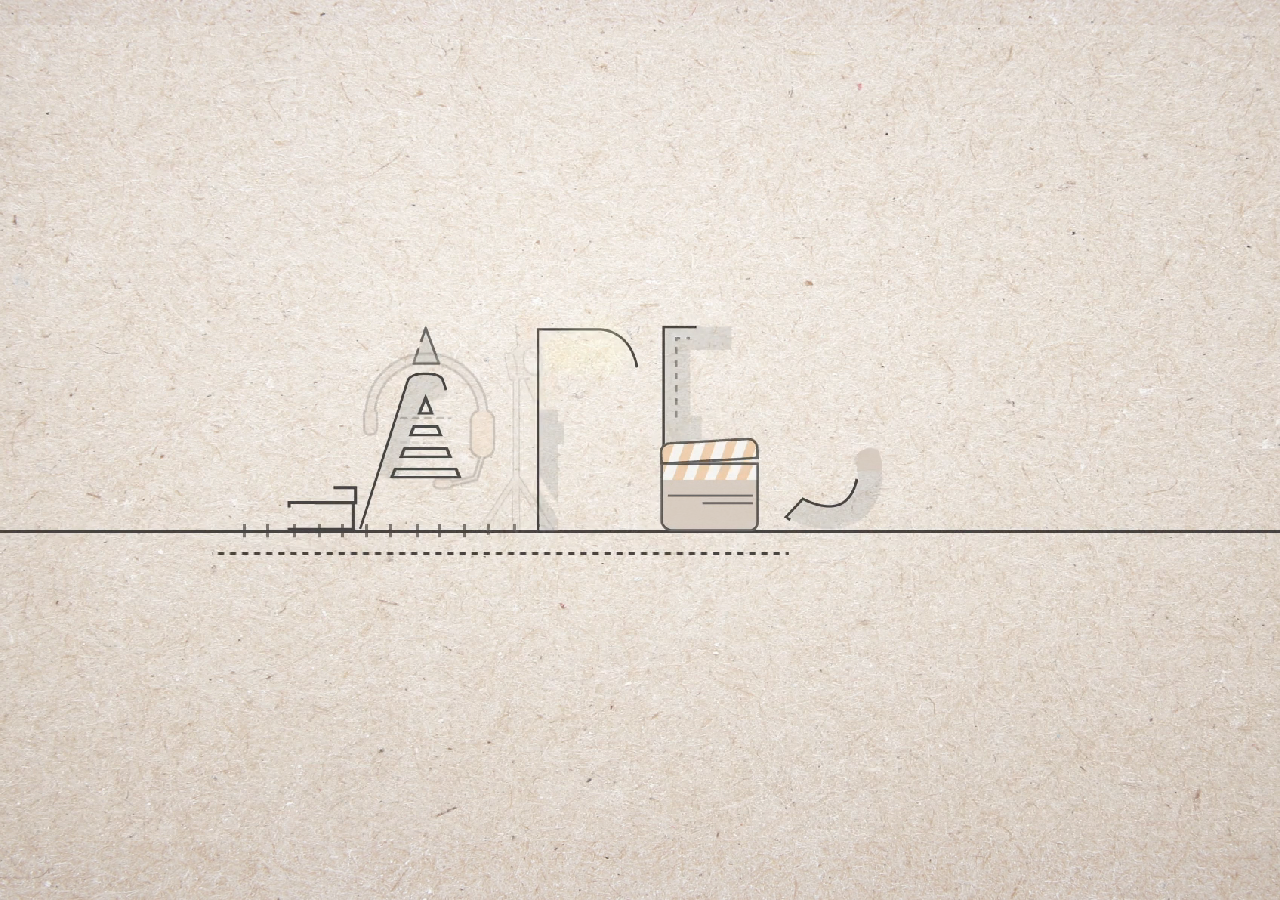
==== commit 5a18ad3f: "added all pages" ====
--- a/index.html
+++ b/index.html
@@ -55,14 +55,14 @@
                         </a>
                     </li>
                     <li class="page-nav__list-item">
-                        <a href="about.html#services" class="page-nav__list-link page-transition__link">
+                        <a href="services.html" class="page-nav__list-link page-transition__link">
                             <svg class="page-nav__list-svg" width="100%" height="100%">
                                 <text x="50%" y="90%" letter-spacing="1">Services</text>
                             </svg>
                         </a>
                     </li>
                     <li class="page-nav__list-item">
-                        <a href="about.html#about" class="page-nav__list-link page-transition__link">
+                        <a href="about.html" class="page-nav__list-link page-transition__link">
                             <svg class="page-nav__list-svg" width="100%" height="100%">
                                 <text x="50%" y="90%" letter-spacing="1">About</text>
                             </svg>
--- a/css/main.css
+++ b/css/main.css
@@ -3382,6 +3382,16 @@
   @media screen and (max-width: 1024px) {
     h3, .h3 {
       font-size: 19px; } }
+
+h4, .h4 {
+  font-size: 20px;
+  font-weight: 500; }
+  @media screen and (max-width: 1350px) {
+    h4, .h4 {
+      font-size: 18px; } }
+  @media screen and (max-width: 1024px) {
+    h4, .h4 {
+      font-size: 16px; } }
 
 p {
   font-size: 20px;
@@ -3527,6 +3537,32 @@
     -webkit-transform: translate(0, 4px);
     -ms-transform: translate(0, 4px);
     transform: translate(0, 4px); } }
+@-webkit-keyframes titleExpand {
+  0%, 100% {
+    -ms-transform: scale(1, 1) translateX(0) translateY(0);
+    -webkit-transform: scale(1, 1) translateX(0) translateY(0);
+    transform: scale(1, 1) translateX(0) translateY(0); }
+  25%,75% {
+    -ms-transform: scale(1.08, 1.08) translateX(6px) translateY(6px);
+    -webkit-transform: scale(1.08, 1.08) translateX(6px) translateY(6px);
+    transform: scale(1.08, 1.08) translateX(6px) translateY(6px); }
+  50% {
+    -ms-transform: scale(1.05, 1.05) translateX(3px) translateY(3px);
+    -webkit-transform: scale(1.05, 1.05) translateX(3px) translateY(3px);
+    transform: scale(1.05, 1.05) translateX(3px) translateY(3px); } }
+@keyframes titleExpand {
+  0%, 100% {
+    -ms-transform: scale(1, 1) translateX(0) translateY(0);
+    -webkit-transform: scale(1, 1) translateX(0) translateY(0);
+    transform: scale(1, 1) translateX(0) translateY(0); }
+  25%,75% {
+    -ms-transform: scale(1.08, 1.08) translateX(6px) translateY(6px);
+    -webkit-transform: scale(1.08, 1.08) translateX(6px) translateY(6px);
+    transform: scale(1.08, 1.08) translateX(6px) translateY(6px); }
+  50% {
+    -ms-transform: scale(1.05, 1.05) translateX(3px) translateY(3px);
+    -webkit-transform: scale(1.05, 1.05) translateX(3px) translateY(3px);
+    transform: scale(1.05, 1.05) translateX(3px) translateY(3px); } }
 @-webkit-keyframes fadeIn {
   0% {
     opacity: 0; }
@@ -3710,17 +3746,36 @@
     .page-content.clients-page {
       padding-right: 0; } }
 
-/*---------About page---------*/
+/*---------About-Services page---------*/
 .page-content__wrap.about-page {
-  height: auto;
-  min-height: 100vh; }
+  padding: 70px; }
+  @media screen and (max-width: 1024px) {
+    .page-content__wrap.about-page {
+      padding: 30px 15px 100px; } }
+
+.page-content__wrap.services-page {
+  padding: 70px; }
+  @media screen and (max-width: 1024px) {
+    .page-content__wrap.services-page {
+      padding: 30px 15px 100px; } }
 
 .page-content.about-page {
-  min-height: 700px;
   padding: 50px 0 50px 70px; }
   @media screen and (max-width: 1024px) {
     .page-content.about-page {
-      height: auto;
+      padding: 0; } }
+
+.page-content.services-page {
+  padding: 50px 0 50px 70px; }
+  @media screen and (max-width: 1024px) {
+    .page-content.services-page {
+      padding: 0; } }
+
+/*---------Contact---------*/
+.page-content.contact-page {
+  padding: 50px 0 50px 70px; }
+  @media screen and (max-width: 1024px) {
+    .page-content.contact-page {
       padding: 0; } }
 
 /*Frames*/
@@ -4504,6 +4559,97 @@
         width: 100%;
         height: auto; } }
 
+.form__input-wrap {
+  width: 100%;
+  margin-bottom: 15px; }
+
+.form__input {
+  display: block;
+  width: 100%;
+  border: 2px solid #000;
+  background-color: rgba(255, 255, 255, 0.5);
+  display: -webkit-box;
+  display: -ms-flexbox;
+  display: flex;
+  -webkit-box-align: center;
+  -ms-flex-align: center;
+  align-items: center;
+  height: 32px;
+  padding-left: 13px;
+  color: #888888;
+  font-size: 17px; }
+  .form__input.placeholder {
+    color: inherit;
+    font-size: inherit; }
+  .form__input:-moz-placeholder {
+    color: inherit;
+    font-size: inherit; }
+  .form__input::-moz-placeholder {
+    color: inherit;
+    font-size: inherit; }
+  .form__input:-ms-input-placeholder {
+    color: inherit;
+    font-size: inherit; }
+  .form__input::-webkit-input-placeholder {
+    color: inherit;
+    font-size: inherit; }
+
+.form__textarea-wrap {
+  width: 100%;
+  margin-bottom: 15px; }
+
+.form__textarea {
+  width: 100%;
+  font-size: 17px;
+  min-height: 80px;
+  padding-left: 13px;
+  padding-top: 5px;
+  color: #888888;
+  resize: vertical;
+  border: 2px solid #000;
+  background-color: rgba(255, 255, 255, 0.5); }
+  .form__textarea.placeholder {
+    color: inherit;
+    font-size: inherit; }
+  .form__textarea:-moz-placeholder {
+    color: inherit;
+    font-size: inherit; }
+  .form__textarea::-moz-placeholder {
+    color: inherit;
+    font-size: inherit; }
+  .form__textarea:-ms-input-placeholder {
+    color: inherit;
+    font-size: inherit; }
+  .form__textarea::-webkit-input-placeholder {
+    color: inherit;
+    font-size: inherit; }
+
+.form__btn-wrap {
+  width: 100%; }
+
+.form__btn {
+  display: -webkit-box;
+  display: -ms-flexbox;
+  display: flex;
+  -webkit-box-pack: center;
+  -ms-flex-pack: center;
+  justify-content: center;
+  min-width: 90px;
+  padding: 5px;
+  text-align: center;
+  margin-left: auto;
+  text-transform: uppercase;
+  background-color: rgba(255, 255, 255, 0.5);
+  -webkit-transition: 0.3s all ease-in-out;
+  -o-transition: 0.3s all ease-in-out;
+  transition: 0.3s all ease-in-out;
+  border: 2px solid #000;
+  box-shadow: none; }
+  .form__btn:hover, .form__btn:focus, .form__btn:active {
+    border: 2px solid #fff;
+    background-color: rgba(50, 53, 54, 0.8);
+    color: #fff; }
+
 .img-fallback {
   background-color: #323536; }
   .img-fallback:before {
@@ -5035,7 +5181,7 @@
 
 .work-nav__pointer-link {
   position: absolute;
-  left: -10px; }
+  left: -8px; }
   .work-nav__pointer-link.list-scroll__link--up {
     bottom: -17px; }
   .work-nav__pointer-link.list-scroll__link--down {
@@ -5086,9 +5232,6 @@
         animation-timing-function: linear;
         -webkit-animation-fill-mode: both;
         animation-fill-mode: both; } }
-  @media screen and (max-width: 576px) {
-    .work__heading {
-      margin-top: 50px; } }
 
 .work-list__wrap {
   position: relative;
@@ -5683,15 +5826,17 @@
 
 /*-------LIST-------*/
 .clients-list__wrap {
-  padding: 20px;
-  overflow: hidden;
+  padding: 20px 50px 20px 20px;
+  overflow: auto;
   height: 100%;
-  max-height: calc(100vh - 303px); }
+  max-height: calc(100vh - 303px);
+  width: calc(100% + 40px); }
   @media screen and (max-width: 1024px) {
     .clients-list__wrap {
       max-height: none;
       height: auto;
-      padding: 0; } }
+      padding: 0 0 70px;
+      width: 100%; } }
 
 @media screen and (max-height: 800px) and (orientation: landscape) {
   .clients-list__wrap {
@@ -5725,24 +5870,32 @@
   .clients-list__item-img img {
     width: 100%; }
 
-.page-content__wrap.about-page {
-  background: url("../img/general/bg-mob.jpg") repeat center/100% auto;
-  opacity: 1; }
-  .page-content__wrap.about-page .page__frame {
-    z-index: 0; }
+.page-content__wrap.about-page .page__frame {
+  z-index: 0; }
 
 .about__wrap {
   margin-top: -150px;
   padding-top: 150px; }
+  @media screen and (max-width: 1024px) {
+    .about__wrap {
+      padding-top: 150px; } }
 
 .about-row {
   display: -webkit-box;
   display: -ms-flexbox;
   display: flex; }
+  @media screen and (max-width: 1024px) {
+    .about-row {
+      -ms-flex-wrap: wrap;
+      flex-wrap: wrap; } }
 
 .about-row__heading-item {
   width: 50%;
   max-width: 50%; }
+  @media screen and (max-width: 1024px) {
+    .about-row__heading-item {
+      width: 100%;
+      max-width: 100%; } }
 
 .about__heading {
   text-align: center; }
@@ -5750,15 +5903,87 @@
     margin-left: auto;
     width: 90%;
     max-width: 500px; }
+  @media screen and (max-width: 1200px) {
+    .about__heading img {
+      max-width: 300px; } }
+  @media screen and (max-width: 1024px) {
+    .about__heading {
+      position: relative;
+      margin: 70px auto;
+      padding-top: 40px; }
+      .about__heading img {
+        max-width: 90%; } }
 
 .about__heading-info-wrap {
-  padding-left: 100px; }
+  padding-left: 70px; }
+  @media screen and (max-width: 1200px) {
+    .about__heading-info-wrap {
+      padding-left: 30px;
+      padding-right: 10px;
+      width: 70%;
+      max-width: 70%; } }
+  @media screen and (max-width: 1024px) {
+    .about__heading-info-wrap {
+      padding: 0 30px;
+      margin-left: auto;
+      margin-right: auto;
+      width: 100%;
+      max-width: 100%; } }
 
 .about__heading-info {
-  background: url("../img/about/border-01.png") no-repeat center/100% 100%;
-  padding: 25px 20px;
+  padding: 20px;
   max-width: 470px;
-  text-align: center; }
+  margin-bottom: 30px;
+  margin-top: 20px;
+  text-align: center;
+  position: relative;
+  border: 2px solid #000;
+  background-color: rgba(255, 255, 255, 0.5); }
+  @media screen and (max-width: 1024px) {
+    .about__heading-info {
+      max-width: 90%;
+      margin-left: auto;
+      margin-right: auto; }
+      .about__heading-info br {
+        display: none; } }
+
+.about-info__border-solid {
+  position: absolute;
+  bottom: -20px;
+  right: -20px;
+  width: 70%;
+  height: 70%;
+  border-bottom: 2px solid #000;
+  border-right: 2px solid #000;
+  z-index: 0; }
+  .about-info__border-solid:before {
+    content: '';
+    display: block;
+    height: 2px;
+    width: 18px;
+    background-color: #000;
+    position: absolute;
+    top: 0;
+    right: 0; }
+  .about-info__border-solid:after {
+    content: '';
+    display: block;
+    height: 18px;
+    width: 2px;
+    background-color: #000;
+    position: absolute;
+    bottom: 0;
+    left: 0; }
+
+.about-info__border-dashed {
+  position: absolute;
+  top: -20px;
+  left: -20px;
+  width: 40%;
+  height: 60%;
+  border-top: 2px dashed #000;
+  border-left: 2px dashed #000;
+  z-index: 0; }
 
 /*---------About People---------*/
 .about-row__people {
@@ -5775,16 +6000,32 @@
     left: 0;
     right: 0;
     margin: auto; }
+  @media screen and (max-width: 1024px) {
+    .about-row__people {
+      margin-top: 30px; }
+      .about-row__people:after {
+        display: none; } }
 
 .about-row__people-item {
-  width: 33.33%;
-  max-width: 33.33%; }
+  width: 100%;
+  max-width: 100%; }
 
 .about-row__people-img {
   text-align: center; }
   .about-row__people-img img {
     width: 100%;
-    max-width: 180px; }
+    max-width: 180px;
+    -webkit-backface-visibility: hidden;
+    backface-visibility: hidden;
+    -webkit-font-smoothing: subpixel-antialiased;
+    -webkit-transform: perspective(1px) translate3d(0, 0, 0);
+    transform: perspective(1px) translate3d(0, 0, 0); }
+
+.about-row__people--left {
+  position: relative; }
+  @media screen and (max-width: 1024px) {
+    .about-row__people--left .about-row__people-img {
+      text-align: right; } }
 
 .about-row__people-item--center {
   display: -webkit-box;
@@ -5796,13 +6037,18 @@
   -webkit-box-pack: center;
   -ms-flex-pack: center;
   justify-content: center;
-  padding-top: 70px;
+  padding-top: 55px;
   position: relative;
   width: 412px;
   max-width: 412px;
   -webkit-box-flex: 1 0 412px;
   -ms-flex: 1 0 412px;
   flex: 1 0 412px; }
+  @media screen and (max-width: 1024px) {
+    .about-row__people-item--center {
+      margin-left: auto;
+      margin-right: auto;
+      padding-top: 30px; } }
 
 .about-row__people-director {
   -webkit-background-size: contain;
@@ -5816,15 +6062,56 @@
   z-index: 1; }
 
 .about-row__people-project {
-  left: 20px; }
+  left: 20px;
+  -webkit-animation-name: showreel;
+  animation-name: showreel;
+  -webkit-animation-duration: 25s;
+  animation-duration: 25s;
+  -webkit-animation-iteration-count: infinite;
+  animation-iteration-count: infinite;
+  -webkit-animation-timing-function: cubic-bezier(0.445, 0.05, 0.55, 0.95);
+  animation-timing-function: cubic-bezier(0.445, 0.05, 0.55, 0.95);
+  -webkit-animation-delay: -5s;
+  animation-delay: -5s; }
+  @media screen and (max-width: 1024px) {
+    .about-row__people-project {
+      bottom: -31px;
+      z-index: -1;
+      right: 154px;
+      left: auto; } }
 
 .about-row__people-photography {
-  right: 20px; }
+  right: 20px;
+  -webkit-animation-name: showreel;
+  animation-name: showreel;
+  -webkit-animation-duration: 20s;
+  animation-duration: 20s;
+  -webkit-animation-iteration-count: infinite;
+  animation-iteration-count: infinite;
+  -webkit-animation-timing-function: cubic-bezier(0.445, 0.05, 0.55, 0.95);
+  animation-timing-function: cubic-bezier(0.445, 0.05, 0.55, 0.95);
+  -webkit-animation-delay: -2s;
+  animation-delay: -2s; }
+  @media screen and (max-width: 1024px) {
+    .about-row__people-photography {
+      bottom: -25px;
+      z-index: -1;
+      left: 154px; } }
 
 .about-row_people-brain {
   position: relative; }
   .about-row_people-brain img {
-    width: 150px; }
+    width: 150px;
+    -webkit-animation-name: showreel;
+    animation-name: showreel;
+    -webkit-animation-duration: 25s;
+    animation-duration: 25s;
+    -webkit-animation-iteration-count: infinite;
+    animation-iteration-count: infinite;
+    -webkit-animation-timing-function: cubic-bezier(0.445, 0.05, 0.55, 0.95);
+    animation-timing-function: cubic-bezier(0.445, 0.05, 0.55, 0.95);
+    -webkit-animation-delay: 0s;
+    animation-delay: 0s; }
   .about-row_people-brain .about-row_people-glow {
     opacity: 0;
     visibility: hidden;
@@ -5843,29 +6130,88 @@
     visibility: visible; }
 
 .about-row__people--right {
-  padding-top: 50px; }
+  padding-top: 50px;
+  position: relative; }
+  @media screen and (max-width: 1024px) {
+    .about-row__people--right {
+      padding-top: 30px; }
+      .about-row__people--right .about-row__people-img {
+        text-align: left; } }
 
 .about__content-wrap {
   margin: 50px 0;
   position: relative; }
-  .about__content-wrap:after {
+  @media screen and (max-width: 1024px) {
+    .about__content-wrap {
+      margin-top: 80px; } }
+
+.about__content {
+  padding: 20px 40px;
+  text-align: center;
+  max-width: 840px;
+  margin: auto;
+  border: 2px solid #000;
+  background-color: rgba(255, 255, 255, 0.5);
+  position: relative;
+  -webkit-backface-visibility: hidden;
+  backface-visibility: hidden;
+  -webkit-font-smoothing: subpixel-antialiased;
+  -webkit-transform: perspective(1px) translate3d(0, 0, 0);
+  transform: perspective(1px) translate3d(0, 0, 0);
+  -webkit-animation-name: titleExpand;
+  animation-name: titleExpand;
+  -webkit-animation-duration: 25s;
+  animation-duration: 25s;
+  -webkit-animation-iteration-count: infinite;
+  animation-iteration-count: infinite;
+  -webkit-animation-timing-function: cubic-bezier(0.445, 0.05, 0.55, 0.95);
+  animation-timing-function: cubic-bezier(0.445, 0.05, 0.55, 0.95);
+  -webkit-animation-delay: -9s;
+  animation-delay: -9s; }
+  @media screen and (max-width: 1200px) {
+    .about__content {
+      max-width: 80%; } }
+  @media screen and (max-width: 1024px) {
+    .about__content {
+      padding: 20px; } }
+
+.about-content__border-solid {
+  position: absolute;
+  bottom: -10px;
+  right: -20px;
+  width: 60%;
+  height: 90%;
+  border-bottom: 2px solid #000;
+  border-right: 2px solid #000;
+  z-index: 0; }
+  .about-content__border-solid:before {
     content: '';
     display: block;
-    background: url("../img/general/separator-vertical.svg") repeat-y center/cover;
+    height: 2px;
+    width: 18px;
+    background-color: #000;
+    position: absolute;
+    top: 0;
+    right: 0; }
+  .about-content__border-solid:after {
+    content: '';
+    display: block;
+    height: 8px;
     width: 2px;
-    height: 50px;
+    background-color: #000;
     position: absolute;
-    bottom: -50px;
-    left: 0;
-    right: 0;
-    margin: auto; }
-
-.about__content {
-  background: url("../img/about/border-01.png") no-repeat center/100% 100%;
-  padding: 35px 63px;
-  text-align: center;
-  max-width: 840px;
-  margin: auto; }
+    bottom: 0;
+    left: 0; }
+
+.about-content__border-dashed {
+  position: absolute;
+  top: -10px;
+  left: -20px;
+  width: 35%;
+  height: 80%;
+  border-top: 2px dashed #000;
+  border-left: 2px dashed #000;
+  z-index: 0; }
 
 .about-services__link-wrap {
   text-align: center;
@@ -5884,138 +6230,666 @@
     height: 30px; }
 
 .services__wrap {
-  padding-top: 250px; }
+  padding-bottom: 50px; }
 
 .services__wrap-inner {
   position: relative;
   height: 100%;
   min-height: 100vh;
-  display: -webkit-box;
-  display: -ms-flexbox;
-  display: flex;
-  -ms-flex-wrap: wrap;
-  flex-wrap: wrap;
-  padding: 0 20px;
-  border: 1px solid red; }
-
-.services__divider {
-  width: 100%;
-  max-width: 100%; }
+  padding: 0 20px; }
 
 .services__info-wrap {
   margin-left: auto;
-  max-width: 55%;
-  margin-top: 30px; }
+  max-width: 609px;
+  position: absolute;
+  right: 20px;
+  top: -50px;
+  padding-right: 30px; }
+  @media screen and (max-width: 1400px) {
+    .services__info-wrap {
+      max-width: 536px;
+      top: -90px; } }
+  @media screen and (max-width: 1200px) {
+    .services__info-wrap {
+      max-width: 444px;
+      top: -140px; } }
+  @media screen and (max-width: 1024px) {
+    .services__info-wrap {
+      position: relative;
+      right: auto;
+      top: auto;
+      margin-left: auto;
+      margin-right: auto;
+      padding-right: 0; } }
+  @media screen and (max-width: 768px) {
+    .services__info-wrap {
+      max-width: 100%; } }
 
 .services__heading {
-  text-align: right; }
+  padding-left: 55px;
+  position: relative;
+  margin-bottom: 30px; }
   .services__heading img {
     width: 90%;
     max-width: 500px;
     margin-left: auto; }
+  @media screen and (max-width: 1024px) {
+    .services__heading {
+      margin: 70px auto;
+      padding-top: 40px;
+      padding-left: 0;
+      text-align: center;
+      max-width: 90%;
+      margin-left: auto;
+      margin-right: auto; }
+      .services__heading img {
+        margin-left: auto;
+        margin-right: auto;
+        max-width: 100%;
+        width: 100%; } }
 
 .services__info {
-  background: url("../img/services/border-01.png") no-repeat center/100% 100%;
-  padding: 40px 40px 50px;
+  padding: 20px;
   text-align: center;
   max-width: 620px;
-  margin-left: auto; }
-
-.services-img {
+  margin-left: auto;
+  border: 2px solid #000;
+  background-color: rgba(255, 255, 255, 0.5);
+  z-index: 1;
   position: relative; }
-  .services-img img {
+  .services__info:before {
+    content: '';
+    display: block;
+    position: absolute;
+    bottom: -19px;
+    right: 15%;
+    width: 25px;
+    height: 25px;
+    background: url("../img/services/half-circle.png") no-repeat center/contain; }
+  .services__info:after {
+    content: '';
+    display: block;
+    position: absolute;
+    bottom: -150px;
+    height: 140px;
+    width: 2px;
+    right: calc(15% + 11px);
+    background: url("../img/general/separator-vertical.svg") no-repeat center/cover; }
+  @media screen and (max-width: 1400px) {
+    .services__info:after {
+      bottom: -146px; } }
+  @media screen and (max-width: 1350px) {
+    .services__info:after {
+      bottom: -186px;
+      height: 170px; } }
+  @media screen and (max-width: 1200px) {
+    .services__info:after {
+      bottom: -158px;
+      height: 144px; } }
+  @media screen and (max-width: 1024px) {
+    .services__info {
+      margin-left: auto;
+      margin-right: auto; }
+      .services__info:before {
+        right: -2px; }
+      .services__info:after {
+        display: none; } }
+  @media screen and (max-width: 768px) {
+    .services__info {
+      margin-left: auto;
+      margin-right: auto; } }
+
+.service__info-border-solid {
+  position: absolute;
+  top: -20px;
+  right: -20px;
+  width: 90%;
+  height: 90%;
+  border-top: 2px solid #000;
+  border-right: 2px solid #000;
+  z-index: 0; }
+  .service__info-border-solid:before {
+    content: '';
+    display: block;
+    width: 2px;
+    height: 18px;
+    background-color: #000;
+    position: absolute;
+    top: 0;
+    left: 0; }
+  .service__info-border-solid:after {
+    content: '';
+    display: block;
+    width: 18px;
+    height: 2px;
+    background-color: #000;
+    position: absolute;
+    bottom: 0;
+    right: 0; }
+  @media screen and (max-width: 1024px) {
+    .service__info-border-solid {
+      right: auto;
+      left: -20px;
+      top: auto;
+      bottom: -20px;
+      border: none;
+      border-bottom: 2px solid #000;
+      border-left: 2px solid #000; }
+      .service__info-border-solid:before {
+        width: 18px;
+        height: 2px; }
+      .service__info-border-solid:after {
+        height: 18px;
+        width: 2px; } }
+
+.service__info-border-dotted {
+  position: absolute;
+  bottom: -20px;
+  left: -20px;
+  width: 80%;
+  height: 80%;
+  border-bottom: 2px dashed #000;
+  border-left: 2px dashed #000;
+  z-index: 0; }
+  @media screen and (max-width: 1024px) {
+    .service__info-border-dotted {
+      border: none;
+      border-top: 2px dashed #000;
+      border-right: 2px dashed #000;
+      bottom: auto;
+      top: -20px;
+      left: auto;
+      right: -20px; } }
+
+.service__info-circle-top {
+  position: absolute;
+  top: -16px;
+  left: -16px;
+  width: 25px;
+  height: 25px;
+  background: url("../img/services/quarter-circle.png") no-repeat center/contain; }
+
+.services-svg__text {
+  font-size: 17px;
+  font-weight: 600;
+  text-align: center;
+  text-transform: uppercase; }
+  @media screen and (max-width: 1024px) {
+    .services-svg__text {
+      font-size: 30px; } }
+
+.svg-text__heading {
+  font-weight: 600;
+  text-transform: uppercase;
+  font-size: 30px; }
+  @media screen and (max-width: 1024px) {
+    .svg-text__heading {
+      font-size: 55px; } }
+
+/*--------Service scheme--------*/
+.services__img {
+  position: relative;
+  -webkit-backface-visibility: hidden;
+  backface-visibility: hidden;
+  -webkit-font-smoothing: subpixel-antialiased;
+  -webkit-transform: perspective(1px) translate3d(0, 0, 0);
+  transform: perspective(1px) translate3d(0, 0, 0); }
+  .services__img svg {
+    width: 100%;
+    height: 100%; }
+  @media screen and (max-width: 1024px) {
+    .services__img {
+      margin-bottom: 60px; } }
+
+.services__img-sales {
+  width: 420px;
+  max-width: 420px;
+  margin-top: 50px; }
+  @media screen and (max-width: 1400px) {
+    .services__img-sales {
+      width: 390px;
+      max-width: 390px;
+      margin-left: -20px;
+      margin-top: 85px; } }
+  @media screen and (max-width: 1200px) {
+    .services__img-sales {
+      width: 310px;
+      max-width: 310px;
+      margin-top: 140px; } }
+  @media screen and (max-width: 1024px) {
+    .services__img-sales {
+      margin-top: 50px;
+      margin-left: auto;
+      margin-right: 100px;
+      width: 300px;
+      max-width: 300px;
+      -webkit-animation-name: showreel;
+      animation-name: showreel;
+      -webkit-animation-duration: 25s;
+      animation-duration: 25s;
+      -webkit-animation-iteration-count: infinite;
+      animation-iteration-count: infinite;
+      -webkit-animation-timing-function: cubic-bezier(0.445, 0.05, 0.55, 0.95);
+      animation-timing-function: cubic-bezier(0.445, 0.05, 0.55, 0.95);
+      -webkit-animation-delay: -5s;
+      animation-delay: -5s; } }
+  @media screen and (max-width: 576px) {
+    .services__img-sales {
+      margin-right: 0; } }
+
+.services__img-icon-ear {
+  width: 44px;
+  -webkit-animation-name: showreel;
+  animation-name: showreel;
+  -webkit-animation-duration: 15s;
+  animation-duration: 15s;
+  -webkit-animation-iteration-count: infinite;
+  animation-iteration-count: infinite;
+  -webkit-animation-timing-function: cubic-bezier(0.445, 0.05, 0.55, 0.95);
+  animation-timing-function: cubic-bezier(0.445, 0.05, 0.55, 0.95);
+  -webkit-animation-delay: 0s;
+  animation-delay: 0s;
+  top: -25px;
+  right: 113px; }
+  @media screen and (max-width: 1400px) {
+    .services__img-icon-ear {
+      width: 40px;
+      top: -25px;
+      right: 98px; } }
+  @media screen and (max-width: 1200px) {
+    .services__img-icon-ear {
+      width: 28px;
+      top: -19px;
+      right: 84px; } }
+  @media screen and (max-width: 1024px) {
+    .services__img-icon-ear {
+      width: 44px;
+      top: -21px;
+      right: -7px; } }
+
+.services__img-creative {
+  width: 590px;
+  max-width: 590px;
+  margin-left: 89px; }
+  @media screen and (max-width: 1400px) {
+    .services__img-creative {
+      width: 540px;
+      max-width: 540px;
+      margin-left: 92px;
+      margin-top: 0; } }
+  @media screen and (max-width: 1200px) {
+    .services__img-creative {
+      width: 460px;
+      max-width: 460px;
+      margin-left: -1px; } }
+  @media screen and (max-width: 1024px) {
+    .services__img-creative {
+      margin-left: 100px;
+      margin-right: auto;
+      width: 300px;
+      max-width: 300px;
+      -webkit-animation-name: showreel;
+      animation-name: showreel;
+      -webkit-animation-duration: 25s;
+      animation-duration: 25s;
+      -webkit-animation-iteration-count: infinite;
+      animation-iteration-count: infinite;
+      -webkit-animation-timing-function: cubic-bezier(0.445, 0.05, 0.55, 0.95);
+      animation-timing-function: cubic-bezier(0.445, 0.05, 0.55, 0.95);
+      -webkit-animation-delay: 0s;
+      animation-delay: 0s; } }
+  @media screen and (max-width: 576px) {
+    .services__img-creative {
+      margin-left: 0; } }
+
+.services__img-icon-heart {
+  width: 58px;
+  -webkit-animation-name: showreel;
+  animation-name: showreel;
+  -webkit-animation-duration: 19s;
+  animation-duration: 19s;
+  -webkit-animation-iteration-count: infinite;
+  animation-iteration-count: infinite;
+  -webkit-animation-timing-function: cubic-bezier(0.445, 0.05, 0.55, 0.95);
+  animation-timing-function: cubic-bezier(0.445, 0.05, 0.55, 0.95);
+  -webkit-animation-delay: 2s;
+  animation-delay: 2s;
+  top: -59px;
+  left: 206px; }
+  @media screen and (max-width: 1400px) {
+    .services__img-icon-heart {
+      top: -40px;
+      left: 192px;
+      width: 49px; } }
+  @media screen and (max-width: 1200px) {
+    .services__img-icon-heart {
+      top: -33px;
+      left: 166px;
+      width: 39px; } }
+  @media screen and (max-width: 1024px) {
+    .services__img-icon-heart {
+      top: -52px;
+      left: -20px;
+      width: 53px; } }
+
+.services__img-row {
+  display: -webkit-box;
+  display: -ms-flexbox;
+  display: flex;
+  position: relative; }
+  @media screen and (max-width: 1024px) {
+    .services__img-row {
+      display: block; } }
+
+.services__img-filming {
+  width: 500px;
+  max-width: 500px;
+  top: -49px;
+  margin-left: 30px; }
+  @media screen and (max-width: 1400px) {
+    .services__img-filming {
+      width: 465px;
+      max-width: 465px;
+      top: -32px; } }
+  @media screen and (max-width: 1200px) {
+    .services__img-filming {
+      width: 380px;
+      max-width: 380px;
+      margin-left: -35px; } }
+  @media screen and (max-width: 1024px) {
+    .services__img-filming {
+      margin-right: 100px;
+      margin-left: auto;
+      top: 0;
+      width: 300px;
+      max-width: 300px;
+      -webkit-animation-name: showreel;
+      animation-name: showreel;
+      -webkit-animation-duration: 25s;
+      animation-duration: 25s;
+      -webkit-animation-iteration-count: infinite;
+      animation-iteration-count: infinite;
+      -webkit-animation-timing-function: cubic-bezier(0.445, 0.05, 0.55, 0.95);
+      animation-timing-function: cubic-bezier(0.445, 0.05, 0.55, 0.95);
+      -webkit-animation-delay: -9s;
+      animation-delay: -9s; } }
+  @media screen and (max-width: 576px) {
+    .services__img-filming {
+      margin-right: 0; } }
+
+.services__img-icon-eye {
+  width: 91px;
+  -webkit-animation-name: showreel;
+  animation-name: showreel;
+  -webkit-animation-duration: 21s;
+  animation-duration: 21s;
+  -webkit-animation-iteration-count: infinite;
+  animation-iteration-count: infinite;
+  -webkit-animation-timing-function: cubic-bezier(0.445, 0.05, 0.55, 0.95);
+  animation-timing-function: cubic-bezier(0.445, 0.05, 0.55, 0.95);
+  -webkit-animation-delay: -5s;
+  animation-delay: -5s;
+  top: 18px;
+  left: 169px; }
+  @media screen and (max-width: 1400px) {
+    .services__img-icon-eye {
+      top: 15px;
+      left: 160px;
+      width: 85px; } }
+  @media screen and (max-width: 1200px) {
+    .services__img-icon-eye {
+      top: 27px;
+      left: 127px;
+      width: 59px; } }
+  @media screen and (max-width: 1024px) {
+    .services__img-icon-eye {
+      top: -19px;
+      right: -14px;
+      width: 98px;
+      left: auto; } }
+  @media screen and (max-width: 768px) {
+    .services__img-icon-eye {
+      top: -20px; } }
+
+.services__img-production {
+  width: 350px;
+  max-width: 350px;
+  margin-left: auto;
+  margin-right: 30px;
+  top: -20px; }
+  @media screen and (max-width: 1400px) {
+    .services__img-production {
+      width: 325px;
+      max-width: 325px; } }
+  @media screen and (max-width: 1200px) {
+    .services__img-production {
+      width: 280px;
+      max-width: 280px; } }
+  @media screen and (max-width: 1024px) {
+    .services__img-production {
+      margin-left: 100px;
+      margin-right: auto;
+      top: 0;
+      width: 300px;
+      max-width: 300px;
+      -webkit-animation-name: showreel;
+      animation-name: showreel;
+      -webkit-animation-duration: 25s;
+      animation-duration: 25s;
+      -webkit-animation-iteration-count: infinite;
+      animation-iteration-count: infinite;
+      -webkit-animation-timing-function: cubic-bezier(0.445, 0.05, 0.55, 0.95);
+      animation-timing-function: cubic-bezier(0.445, 0.05, 0.55, 0.95);
+      -webkit-animation-delay: -4s;
+      animation-delay: -4s; } }
+  @media screen and (max-width: 576px) {
+    .services__img-production {
+      margin-left: 0; } }
+
+.services__img-icon-hand {
+  width: 63px;
+  -webkit-animation-name: showreel;
+  animation-name: showreel;
+  -webkit-animation-duration: 21s;
+  animation-duration: 21s;
+  -webkit-animation-iteration-count: infinite;
+  animation-iteration-count: infinite;
+  -webkit-animation-timing-function: cubic-bezier(0.445, 0.05, 0.55, 0.95);
+  animation-timing-function: cubic-bezier(0.445, 0.05, 0.55, 0.95);
+  -webkit-animation-delay: 0s;
+  animation-delay: 0s;
+  top: -41px;
+  right: 196px; }
+  @media screen and (max-width: 1400px) {
+    .services__img-icon-hand {
+      top: -37px;
+      right: 181px;
+      width: 53px; } }
+  @media screen and (max-width: 1200px) {
+    .services__img-icon-hand {
+      top: -24px;
+      right: 161px;
+      width: 43px; } }
+  @media screen and (max-width: 1024px) {
+    .services__img-icon-hand {
+      top: -52px;
+      right: auto;
+      width: 66px;
+      left: -9px; } }
+
+.services__img-after {
+  -webkit-box-flex: 1 0 auto;
+  -ms-flex: 1 0 auto;
+  flex: 1 0 auto;
+  position: absolute;
+  width: calc(100% - 521px);
+  height: 80px;
+  left: -34px;
+  right: 0;
+  margin: auto;
+  top: -14px; }
+  @media screen and (max-width: 1450px) {
+    .services__img-after {
+      height: 25px; } }
+  @media screen and (max-width: 1400px) {
+    .services__img-after {
+      left: -41px;
+      top: -11px;
+      width: calc(100% - 462px); } }
+  @media screen and (max-width: 1200px) {
+    .services__img-after {
+      left: -108px;
+      top: 20px;
+      width: calc(100% - 338px); } }
+
+.services__img-filming-after {
+  position: absolute;
+  top: 51px;
+  left: 0;
+  width: 61%;
+  height: 72px;
+  background: url("../img/services/filming-after.svg") no-repeat bottom/cover; }
+  @media screen and (max-width: 1750px) {
+    .services__img-filming-after {
+      height: 50px; } }
+  @media screen and (max-width: 1450px) {
+    .services__img-filming-after {
+      height: 25px; } }
+  @media screen and (max-width: 1200px) {
+    .services__img-filming-after {
+      top: 19px; } }
+
+.services__img-production-after {
+  position: absolute;
+  width: 41%;
+  height: 41px;
+  right: 0;
+  top: 8px;
+  background: url("../img/services/production-after.svg") repeat-y top/cover; }
+  @media screen and (max-width: 1920px) {
+    .services__img-production-after {
+      top: 49px; } }
+  @media screen and (max-width: 1750px) {
+    .services__img-production-after {
+      top: 23px;
+      height: 47px; } }
+  @media screen and (max-width: 1450px) {
+    .services__img-production-after {
+      height: 28px; } }
+  @media screen and (max-width: 1200px) {
+    .services__img-production-after {
+      height: 14px;
+      top: 10px; } }
+
+.services__img-icon {
+  position: absolute; }
+  .services__img-icon img {
     width: 100%; }
-  .services-img:hover .service-img__icon, .services-img:focus .service-img__icon, .services-img:active .service-img__icon {
-    -webkit-transform: scale(1.1, 1.1);
-    -ms-transform: scale(1.1, 1.1);
-    transform: scale(1.1, 1.1); }
-
-.service-img__icon {
+
+.contact-page__inner {
+  display: -webkit-box;
+  display: -ms-flexbox;
+  display: flex; }
+  @media screen and (max-width: 1024px) {
+    .contact-page__inner {
+      -ms-flex-wrap: wrap;
+      flex-wrap: wrap; } }
+
+.contact-inner__map-wrap {
+  width: 60%;
+  max-width: 60%;
+  padding: 0 20px; }
+  @media screen and (max-width: 1024px) {
+    .contact-inner__map-wrap {
+      width: 100%;
+      max-width: 100%;
+      padding: 0; } }
+
+.contact__heading {
+  margin-bottom: 30px;
+  position: relative; }
+  .contact__heading img {
+    width: 100%; }
+  @media screen and (max-width: 1024px) {
+    .contact__heading {
+      max-width: 90%;
+      margin: 70px auto;
+      padding-top: 40px; } }
+
+.contact-inner__map {
+  position: relative;
+  margin-left: -90px;
+  height: calc(100vh - 393px);
+  overflow: hidden; }
+  @media screen and (max-width: 1024px) {
+    .contact-inner__map {
+      margin-left: auto;
+      margin-right: auto; } }
+
+.contact-inner__map-video {
   position: absolute;
-  -webkit-transition: 0.4s all ease-in-out;
-  -o-transition: 0.4s all ease-in-out;
-  transition: 0.4s all ease-in-out; }
-  .service-img__icon:hover, .service-img__icon:focus, .service-img__icon:active {
-    -webkit-transform: scale(1.1, 1.1);
-    -ms-transform: scale(1.1, 1.1);
-    transform: scale(1.1, 1.1); }
-
-.service-img__sales {
-  width: 400px;
-  max-width: 400px;
-  margin-top: 60px; }
-  .service-img__sales .service-img__icon {
-    right: -7px;
-    top: -36px;
-    width: 55px;
-    -webkit-animation-name: showreel;
-    animation-name: showreel;
-    -webkit-animation-duration: 15s;
-    animation-duration: 15s;
-    -webkit-animation-iteration-count: infinite;
-    animation-iteration-count: infinite;
-    -webkit-animation-timing-function: cubic-bezier(0.445, 0.05, 0.55, 0.95);
-    animation-timing-function: cubic-bezier(0.445, 0.05, 0.55, 0.95);
-    -webkit-animation-delay: 0s;
-    animation-delay: 0s; }
-
-.service-img__creative {
-  width: 465px;
-  max-width: 465px;
-  margin-top: -4px;
-  margin-left: 400px; }
-  .service-img__creative .service-img__icon {
-    left: -7px;
-    top: -54px;
-    width: 65px;
-    -webkit-animation-name: showreel;
-    animation-name: showreel;
-    -webkit-animation-duration: 19s;
-    animation-duration: 19s;
-    -webkit-animation-iteration-count: infinite;
-    animation-iteration-count: infinite;
-    -webkit-animation-timing-function: cubic-bezier(0.445, 0.05, 0.55, 0.95);
-    animation-timing-function: cubic-bezier(0.445, 0.05, 0.55, 0.95);
-    -webkit-animation-delay: 2s;
-    animation-delay: 2s; }
-
-.service-img__filming {
-  width: 620px;
-  max-width: 620px;
-  margin-left: 20px; }
-  .service-img__filming .service-img__icon {
-    left: 200px;
-    top: -25px;
-    width: 100px;
-    -webkit-animation-name: showreel;
-    animation-name: showreel;
-    -webkit-animation-duration: 21s;
-    animation-duration: 21s;
-    -webkit-animation-iteration-count: infinite;
-    animation-iteration-count: infinite;
-    -webkit-animation-timing-function: cubic-bezier(0.445, 0.05, 0.55, 0.95);
-    animation-timing-function: cubic-bezier(0.445, 0.05, 0.55, 0.95);
-    -webkit-animation-delay: -5s;
-    animation-delay: -5s; }
-
-.service-img__production {
-  width: 450px;
-  max-width: 450px;
-  margin-left: auto;
-  margin-right: 45px; }
-  .service-img__production .service-img__icon {
-    right: 254px;
-    top: -40px;
-    width: 70px;
-    -webkit-animation-name: showreel;
-    animation-name: showreel;
-    -webkit-animation-duration: 21s;
-    animation-duration: 21s;
-    -webkit-animation-iteration-count: infinite;
-    animation-iteration-count: infinite;
-    -webkit-animation-timing-function: cubic-bezier(0.445, 0.05, 0.55, 0.95);
-    animation-timing-function: cubic-bezier(0.445, 0.05, 0.55, 0.95);
-    -webkit-animation-delay: 0s;
-    animation-delay: 0s; }
+  top: 50%;
+  left: 50%;
+  margin: auto;
+  width: inherit;
+  height: inherit;
+  -webkit-transform: translate(-50%, -50%);
+  -ms-transform: translate(-50%, -50%);
+  transform: translate(-50%, -50%); }
+
+/*Contact part*/
+.contact-inner__content-wrap {
+  width: 40%;
+  max-width: 40%;
+  padding: 0 20px; }
+  @media screen and (max-width: 1024px) {
+    .contact-inner__content-wrap {
+      padding: 50px 0;
+      width: 100%;
+      max-width: 100%;
+      display: -webkit-box;
+      display: -ms-flexbox;
+      display: flex;
+      -ms-flex-wrap: wrap;
+      flex-wrap: wrap; } }
+
+@media screen and (max-width: 1024px) {
+  .contact-inner__info {
+    -webkit-box-ordinal-group: 1;
+    -moz-box-ordinal-group: 1;
+    -ms-flex-order: 1;
+    -webkit-order: 1;
+    order: 1;
+    width: 100%;
+    max-width: 100%;
+    padding-top: 30px; } }
+
+.contact-inner__content-item {
+  text-align: center;
+  margin-bottom: 15px; }
+  .contact-inner__content-item p {
+    color: #000;
+    margin-bottom: 0;
+    font-weight: 500; }
+    .contact-inner__content-item p span {
+      display: inline-block; }
+      .contact-inner__content-item p span:first-of-type {
+        margin-right: 10px; }
+
+/*FORM*/
+.contact-inner__form-wrap h4 {
+  text-transform: uppercase;
+  margin-bottom: 10px; }
+@media screen and (max-width: 1024px) {
+  .contact-inner__form-wrap {
+    -webkit-box-ordinal-group: 0;
+    -moz-box-ordinal-group: 0;
+    -ms-flex-order: 0;
+    -webkit-order: 0;
+    order: 0;
+    width: 100%;
+    max-width: 100%; }
+    .contact-inner__form-wrap h4 {
+      text-align: center; } }
 
 /*# sourceMappingURL=main.css.map */
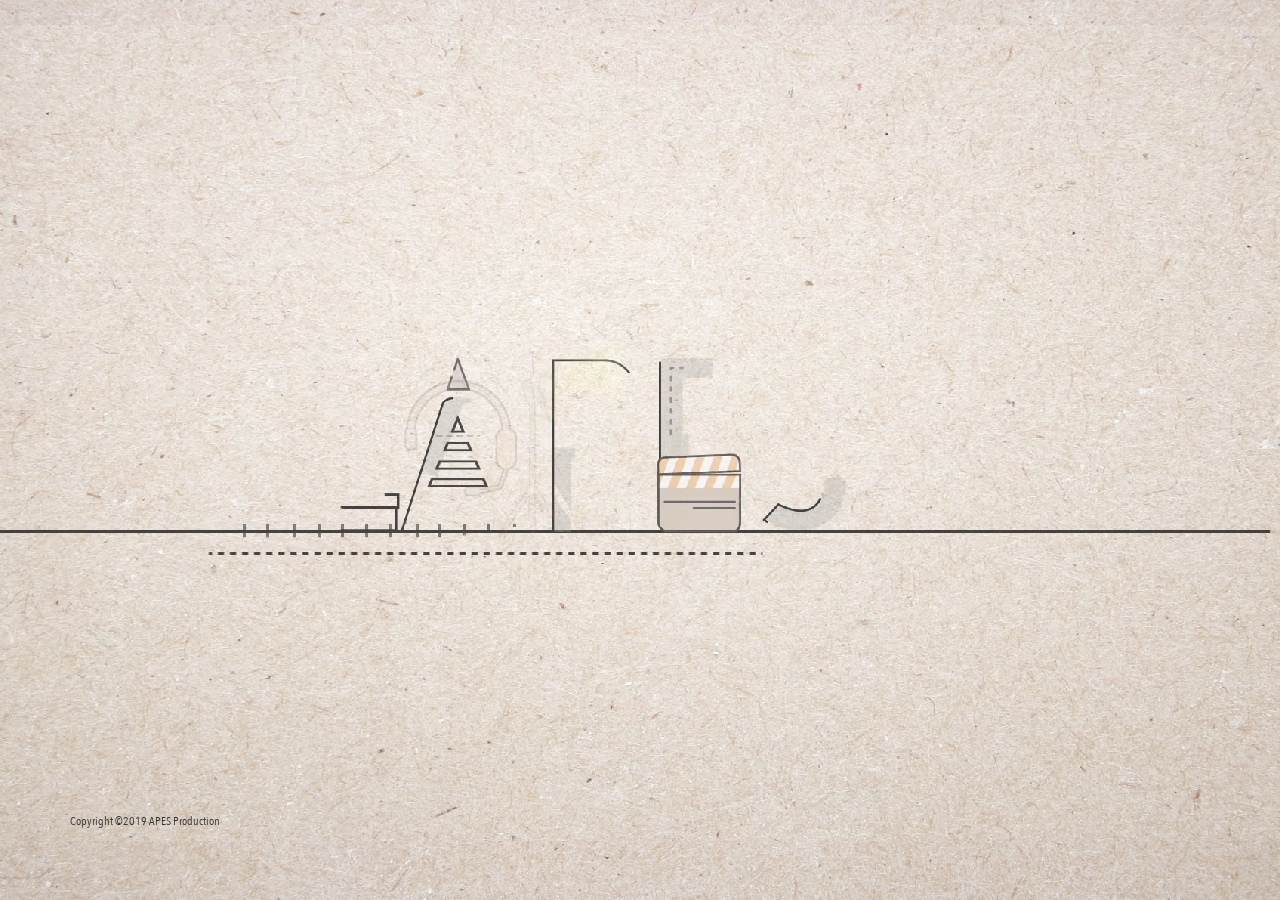
==== commit b59f331e: "working on updated materials" ====
--- a/index.html
+++ b/index.html
@@ -91,14 +91,22 @@
             </header>
 
             <div class="landing__animation-wrap">
-                <video class="landing__animation-video" webkit-playsinline="playsinline"
+                <video class="landing__animation-video hide-in-mob" webkit-playsinline="playsinline"
                        playsinline="playsinline" muted="muted" autoplay="autoplay" preload="auto" width="1660"
                        height="auto">
                     <source src="video/landing.mp4" type="video/mp4">
                     <source src="video/landing.webm" type="video/webm">
                     Your browser does not support the video tag.
                 </video>
-                <img src="img/landing/landing.gif" class="landing-animation__overlay" alt="">
+                <video class="landing__animation-video show-in-mob" webkit-playsinline="playsinline"
+                       playsinline="playsinline" muted="muted" autoplay="autoplay" preload="auto" width="1660"
+                       height="auto">
+                    <source src="video/landing-mob.mp4" type="video/mp4">
+                    <source src="video/landing-mob.webm" type="video/webm">
+                    Your browser does not support the video tag.
+                </video>
+                <img src="img/landing/landing.gif" class="landing-animation__overlay hide-in-mob" alt="">
+                <img src="img/landing/landing.gif" class="landing-animation__overlay show-in-mob" alt="">
             </div>
 
             <div class="landing__production">
@@ -168,6 +176,8 @@
                     </li>
                 </ul>
             </nav>
+
+            <div class="copyright">Copyright ©2019 APES Production</div>
         </div>
     </div>
 
--- a/css/main.css
+++ b/css/main.css
@@ -3679,6 +3679,15 @@
       border: none;
       padding: 0; } }
 
+.copyright {
+  position: absolute;
+  bottom: -30px;
+  left: 0;
+  font-size: 12px; }
+  @media screen and (max-width: 1024px) {
+    .copyright {
+      display: none; } }
+
 /*---------Inner pages---------*/
 @media screen and (max-width: 1024px) {
   .page-content__wrap.inner-pages {
@@ -3706,6 +3715,10 @@
       padding: 0; } }
 
 /*--------Landing page---------*/
+@media screen and (max-width: 576px) {
+  .page-content__wrap.landing-page {
+    background: url("../img/general/bg.jpg") repeat center/cover; } }
+
 .page-content.landing-page {
   display: -webkit-box;
   display: -ms-flexbox;
@@ -4792,6 +4805,12 @@
     -webkit-animation-timing-function: ease-in-out;
     animation-timing-function: ease-in-out; }
 
+.header.landing-page {
+  background: transparent; }
+
+.page-socials.landing-page {
+  background: transparent; }
+
 .landing__animation-wrap {
   height: 70%;
   width: 100%;
@@ -4836,8 +4855,13 @@
       .landing__animation-wrap video {
         width: 768px; } }
   @media screen and (max-width: 576px) {
-    .landing__animation-wrap video {
-      margin-left: 15px; } }
+    .landing__animation-wrap {
+      z-index: 0; }
+      .landing__animation-wrap video {
+        margin-left: 0px;
+        min-width: 430px;
+        width: 430px;
+        z-index: 1; } }
 
 @media screen and (min-width: 2500px) and (min-height: 1800px) {
   .landing__animation-wrap {
@@ -4868,17 +4892,23 @@
       min-width: 1250px; } }
   @media screen and (max-width: 1024px) {
     .landing-animation__overlay {
-      min-width: 1024px;
-      min-height: 500px; } }
+      min-width: 2111px;
+      min-height: 566px;
+      margin-top: -33px;
+      margin-left: 46px; } }
   @media screen and (max-width: 768px) {
     .landing-animation__overlay {
-      min-width: 768px;
-      min-height: 443px; } }
+      min-width: 1600px;
+      min-height: 888px;
+      margin-left: 35px;
+      margin-top: -28px; } }
   @media screen and (max-width: 576px) {
     .landing-animation__overlay {
-      min-width: 776px;
-      min-height: 439px;
-      margin-left: 15px; } }
+      min-width: 929px;
+      min-height: 514px;
+      margin-left: 20px;
+      margin-top: -15px;
+      z-index: 1; } }
 
 /*---------production---------*/
 .landing__production {
@@ -5126,6 +5156,36 @@
       display: inline-block;
       padding-left: 0; } }
 
+@media screen and (max-width: 1024px) and (max-height: 812px) and (orientation: landscape) {
+  .header.landing-page {
+    background: transparent; }
+
+  .page-socials.landing-page {
+    background: transparent; }
+
+  .landing__animation-wrap {
+    top: 90px; }
+
+  .landing__production {
+    top: 90px; }
+
+  .landing__heading {
+    top: 40px; } }
+@media screen and (max-width: 812px) and (max-height: 500px) and (orientation: landscape) {
+  .header.landing-page {
+    background: url("../img/general/bg-mob.jpg") repeat-y top/100% auto; }
+
+  .page-socials.landing-page {
+    background: url("../img/general/bg-mob.jpg") repeat-y top/100% auto; }
+
+  .landing__animation-wrap {
+    top: 250px; }
+
+  .landing__production {
+    top: 250px; }
+
+  .landing__heading {
+    top: 240px; } }
 .work-nav__pointer {
   position: absolute;
   top: 15px;
@@ -5988,7 +6048,10 @@
 /*---------About People---------*/
 .about-row__people {
   position: relative;
-  margin-top: -30px; }
+  margin-top: -30px;
+  -webkit-box-pack: center;
+  -ms-flex-pack: center;
+  justify-content: center; }
   .about-row__people:after {
     content: '';
     display: block;
@@ -6011,21 +6074,70 @@
   max-width: 100%; }
 
 .about-row__people-img {
-  text-align: center; }
+  text-align: center;
+  position: absolute;
+  top: 0; }
   .about-row__people-img img {
-    width: 100%;
-    max-width: 180px;
     -webkit-backface-visibility: hidden;
     backface-visibility: hidden;
     -webkit-font-smoothing: subpixel-antialiased;
     -webkit-transform: perspective(1px) translate3d(0, 0, 0);
-    transform: perspective(1px) translate3d(0, 0, 0); }
-
-.about-row__people--left {
-  position: relative; }
-  @media screen and (max-width: 1024px) {
-    .about-row__people--left .about-row__people-img {
-      text-align: right; } }
+    transform: perspective(1px) translate3d(0, 0, 0);
+    width: 1800px;
+    max-width: none;
+    position: absolute;
+    left: 50%;
+    top: 50%;
+    transform: translate(-50%, -50%);
+    margin-top: 68px; }
+  @media screen and (max-width: 1440px) {
+    .about-row__people-img img {
+      width: 1500px; } }
+
+.about-row__people-img--mob {
+  width: 100%;
+  max-width: 100%;
+  -webkit-backface-visibility: hidden;
+  backface-visibility: hidden;
+  -webkit-font-smoothing: subpixel-antialiased;
+  -webkit-transform: perspective(1px) translate3d(0, 0, 0);
+  transform: perspective(1px) translate3d(0, 0, 0);
+  -webkit-animation-name: showreel;
+  animation-name: showreel;
+  -webkit-animation-duration: 20s;
+  animation-duration: 20s;
+  -webkit-animation-iteration-count: infinite;
+  animation-iteration-count: infinite;
+  -webkit-animation-timing-function: cubic-bezier(0.445, 0.05, 0.55, 0.95);
+  animation-timing-function: cubic-bezier(0.445, 0.05, 0.55, 0.95);
+  -webkit-animation-delay: -2s;
+  animation-delay: -2s; }
+
+.about-row__people--jerry {
+  right: 100%;
+  margin-right: 46px;
+  padding-top: 30px; }
+  @media screen and (max-width: 1440px) {
+    .about-row__people--jerry {
+      margin-right: 35px;
+      padding-top: 45px; } }
+  @media screen and (max-width: 1024px) {
+    .about-row__people--jerry .about-row__people-img {
+      text-align: right;
+      margin-left: calc(-50vw + 603px); } }
+
+.about-row__people--hoi {
+  padding-top: 100px;
+  left: 100%;
+  margin-left: 71px; }
+  @media screen and (max-width: 1440px) {
+    .about-row__people--hoi {
+      margin-left: 54px; } }
+  @media screen and (max-width: 1024px) {
+    .about-row__people--hoi {
+      padding-top: 30px; }
+      .about-row__people--hoi .about-row__people-img {
+        text-align: left; } }
 
 .about-row__people-item--center {
   display: -webkit-box;
@@ -6049,6 +6161,13 @@
       margin-left: auto;
       margin-right: auto;
       padding-top: 30px; } }
+  @media screen and (max-width: 576px) {
+    .about-row__people-item--center {
+      width: 100%;
+      max-width: 100%;
+      -webkit-box-flex: 1 0 100%;
+      -ms-flex: 1 0 100%;
+      flex: 1 0 100%; } }
 
 .about-row__people-director {
   -webkit-background-size: contain;
@@ -6129,18 +6248,20 @@
     opacity: 1;
     visibility: visible; }
 
-.about-row__people--right {
-  padding-top: 50px;
-  position: relative; }
-  @media screen and (max-width: 1024px) {
-    .about-row__people--right {
-      padding-top: 30px; }
-      .about-row__people--right .about-row__people-img {
-        text-align: left; } }
-
 .about__content-wrap {
   margin: 50px 0;
   position: relative; }
+  .about__content-wrap:after {
+    content: '';
+    display: block;
+    background: url("../img/general/separator-vertical.svg") repeat-y center/cover;
+    width: 2px;
+    height: 37px;
+    position: absolute;
+    bottom: -50px;
+    left: 0;
+    right: 0;
+    margin: auto; }
   @media screen and (max-width: 1024px) {
     .about__content-wrap {
       margin-top: 80px; } }
@@ -6819,7 +6940,7 @@
 .contact-inner__map {
   position: relative;
   margin-left: -90px;
-  height: calc(100vh - 393px);
+  height: calc(100vh - 427px);
   overflow: hidden; }
   @media screen and (max-width: 1024px) {
     .contact-inner__map {
@@ -6835,7 +6956,9 @@
   height: inherit;
   -webkit-transform: translate(-50%, -50%);
   -ms-transform: translate(-50%, -50%);
-  transform: translate(-50%, -50%); }
+  transform: translate(-50%, -50%);
+  width: 1400px;
+  height: auto; }
 
 /*Contact part*/
 .contact-inner__content-wrap {
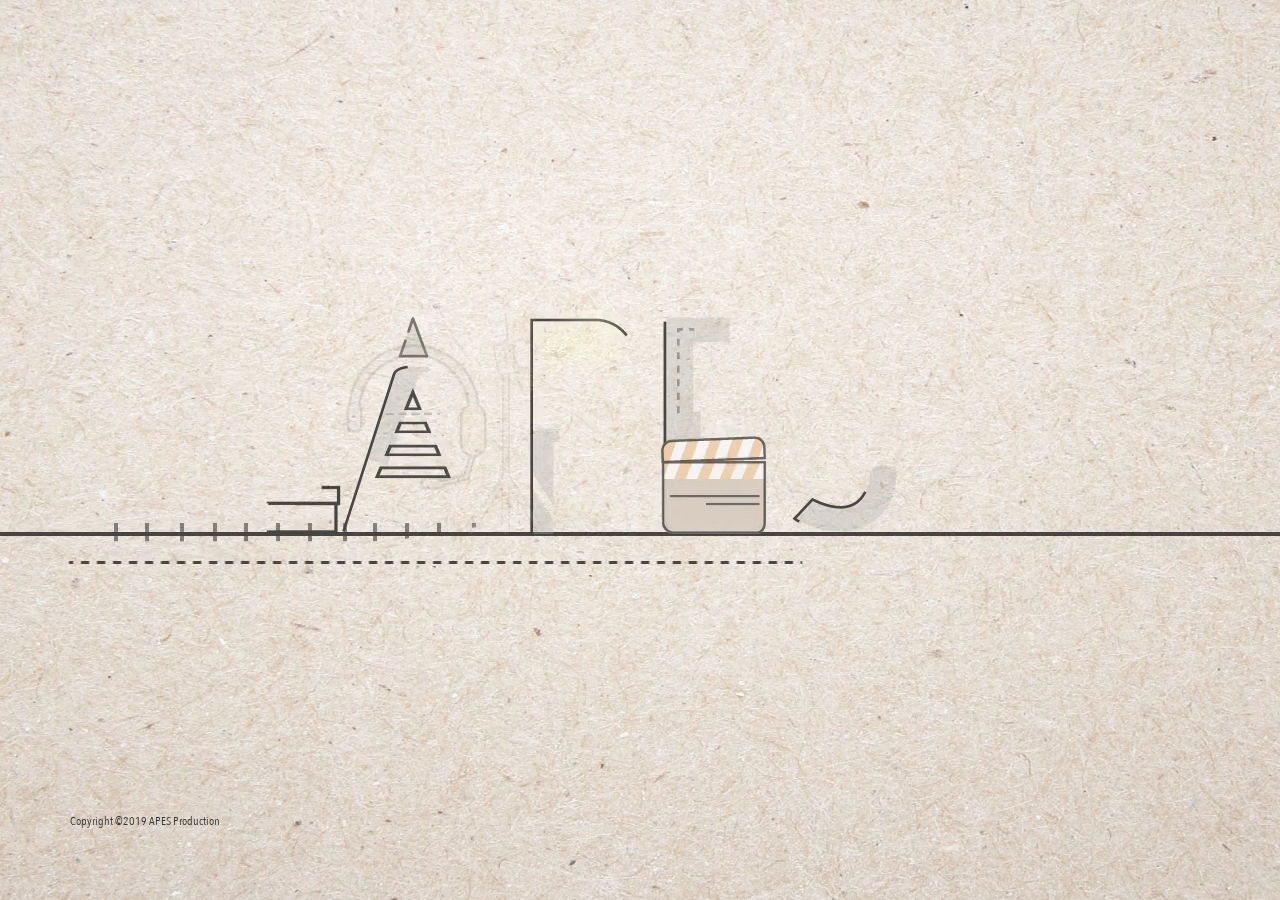
==== commit a36b92b2: "updates on media and contact page" ====
--- a/index.html
+++ b/index.html
@@ -106,7 +106,8 @@
                     Your browser does not support the video tag.
                 </video>
                 <img src="img/landing/landing.gif" class="landing-animation__overlay hide-in-mob" alt="">
-                <img src="img/landing/landing.gif" class="landing-animation__overlay show-in-mob" alt="">
+                <img src="img/landing/landing-mob.gif" class="landing-animation__overlay show-in-mob" alt="">
+                <img src="img/landing/plane.png" class="landing-animation__img-play" alt="">
             </div>
 
             <div class="landing__production">
--- a/css/main.css
+++ b/css/main.css
@@ -3715,10 +3715,15 @@
       padding: 0; } }
 
 /*--------Landing page---------*/
-@media screen and (max-width: 576px) {
+.page-content__wrap.landing-page {
+  overflow-y: hidden; }
+  @media screen and (max-width: 576px) {
+    .page-content__wrap.landing-page {
+      background: url("../img/general/bg.jpg") repeat center/cover; } }
+
+@media screen and (max-width: 1024px) and (max-height: 812px) and (orientation: landscape) {
   .page-content__wrap.landing-page {
-    background: url("../img/general/bg.jpg") repeat center/cover; } }
-
+    overflow-y: visible; } }
 .page-content.landing-page {
   display: -webkit-box;
   display: -ms-flexbox;
@@ -3736,9 +3741,9 @@
       -webkit-box-direction: normal;
       -ms-flex-direction: column;
       flex-direction: column;
-      -webkit-box-pack: justify;
-      -ms-flex-pack: justify;
-      justify-content: space-between; } }
+      -webkit-box-pack: center;
+      -ms-flex-pack: center;
+      justify-content: center; } }
 
 /*---------work detail page---------*/
 .page-content__wrap.work-detail-page {
@@ -4834,14 +4839,12 @@
     transform: translate(-50%, -50%); }
   @media screen and (max-width: 1400px) {
     .landing__animation-wrap {
+      top: 45px; } }
+  @media screen and (max-width: 1200px) {
+    .landing__animation-wrap {
       top: 75px; }
       .landing__animation-wrap video {
         width: 1450px; } }
-  @media screen and (max-width: 1200px) {
-    .landing__animation-wrap {
-      top: 90px; }
-      .landing__animation-wrap video {
-        width: 1250px; } }
   @media screen and (max-width: 1024px) {
     .landing__animation-wrap {
       top: 0;
@@ -4859,15 +4862,19 @@
       z-index: 0; }
       .landing__animation-wrap video {
         margin-left: 0px;
-        min-width: 430px;
-        width: 430px;
-        z-index: 1; } }
+        width: 576px;
+        min-width: 576px; } }
+  @media screen and (max-width: 480px) {
+    .landing__animation-wrap video {
+      width: 400px;
+      min-width: 400px; } }
 
 @media screen and (min-width: 2500px) and (min-height: 1800px) {
   .landing__animation-wrap {
     height: 30%; } }
 .landing-animation__overlay {
   position: absolute;
+  min-height: 90%;
   min-width: 100vw;
   width: auto;
   height: auto;
@@ -4883,32 +4890,66 @@
   opacity: 0; }
   @media screen and (max-width: 1920px) {
     .landing-animation__overlay {
-      min-width: 1930px; } }
-  @media screen and (max-width: 1400px) {
-    .landing-animation__overlay {
-      min-width: 1450px; } }
+      min-width: 1920px;
+      height: 1086px;
+      margin-top: 0; } }
   @media screen and (max-width: 1200px) {
     .landing-animation__overlay {
-      min-width: 1250px; } }
+      min-width: 1400px;
+      height: 814px;
+      margin-top: 0; } }
   @media screen and (max-width: 1024px) {
     .landing-animation__overlay {
-      min-width: 2111px;
-      min-height: 566px;
-      margin-top: -33px;
-      margin-left: 46px; } }
+      min-width: 1024px;
+      height: 1849px;
+      margin-top: 0; } }
   @media screen and (max-width: 768px) {
     .landing-animation__overlay {
-      min-width: 1600px;
-      min-height: 888px;
-      margin-left: 35px;
-      margin-top: -28px; } }
+      min-width: 768px;
+      height: 1372px; } }
   @media screen and (max-width: 576px) {
     .landing-animation__overlay {
-      min-width: 929px;
-      min-height: 514px;
-      margin-left: 20px;
-      margin-top: -15px;
+      min-width: 576px;
+      height: 1000px;
       z-index: 1; } }
+  @media screen and (max-width: 480px) {
+    .landing-animation__overlay {
+      min-width: 400px;
+      height: 720px; } }
+
+.landing-animation__img-play {
+  position: absolute;
+  right: 30%;
+  top: 0;
+  width: 70px;
+  display: block;
+  -webkit-backface-visibility: hidden;
+  backface-visibility: hidden;
+  -webkit-font-smoothing: subpixel-antialiased;
+  -webkit-transform: perspective(1px) translate3d(0, 0, 0);
+  transform: perspective(1px) translate3d(0, 0, 0);
+  -webkit-animation-name: showreel;
+  animation-name: showreel;
+  -webkit-animation-duration: 20s;
+  animation-duration: 20s;
+  -webkit-animation-iteration-count: infinite;
+  animation-iteration-count: infinite;
+  -webkit-animation-timing-function: cubic-bezier(0.445, 0.05, 0.55, 0.95);
+  animation-timing-function: cubic-bezier(0.445, 0.05, 0.55, 0.95);
+  -webkit-animation-delay: -2s;
+  animation-delay: -2s; }
+  @media screen and (max-width: 1660px) {
+    .landing-animation__img-play {
+      right: 25%; } }
+  @media screen and (max-width: 1024px) {
+    .landing-animation__img-play {
+      width: 50px;
+      right: 15%;
+      top: 5%; } }
+  @media screen and (max-width: 576px) {
+    .landing-animation__img-play {
+      width: 40px;
+      top: 15%; } }
 
 /*---------production---------*/
 .landing__production {
@@ -4933,7 +4974,7 @@
       top: -70px; }
       .landing__production:before {
         content: '';
-        display: block;
+        display: none;
         background: url("../img/general/separator.svg") repeat-x center/cover;
         height: 2px;
         width: 100%;
@@ -5116,6 +5157,7 @@
     bottom: 15px; }
   @media screen and (max-width: 1024px) {
     .landing__heading {
+      display: none;
       position: relative;
       top: -50px;
       left: auto;
@@ -6076,7 +6118,8 @@
 .about-row__people-img {
   text-align: center;
   position: absolute;
-  top: 0; }
+  top: 0;
+  z-index: -1; }
   .about-row__people-img img {
     -webkit-backface-visibility: hidden;
     backface-visibility: hidden;
@@ -6178,7 +6221,7 @@
   height: 60px;
   position: absolute;
   bottom: 45px;
-  z-index: 1; }
+  z-index: 0; }
 
 .about-row__people-project {
   left: 20px;
@@ -6218,7 +6261,8 @@
       left: 154px; } }
 
 .about-row_people-brain {
-  position: relative; }
+  position: relative;
+  z-index: 1; }
   .about-row_people-brain img {
     width: 150px;
     -webkit-animation-name: showreel;
@@ -6264,7 +6308,9 @@
     margin: auto; }
   @media screen and (max-width: 1024px) {
     .about__content-wrap {
-      margin-top: 80px; } }
+      margin-top: 80px; }
+      .about__content-wrap:after {
+        display: none; } }
 
 .about__content {
   padding: 20px 40px;
@@ -6334,7 +6380,7 @@
   border-left: 2px dashed #000;
   z-index: 0; }
 
-.about-services__link-wrap {
+.about__link-wrap {
   text-align: center;
   width: 100%;
   max-width: 100%; }
@@ -6350,6 +6396,12 @@
     width: 45px;
     height: 30px; }
 
+.services__link-wrap {
+  margin-top: -20px;
+  text-align: center;
+  width: 100%;
+  max-width: 100%; }
+
 .services__wrap {
   padding-bottom: 50px; }
 
@@ -6364,16 +6416,17 @@
   max-width: 609px;
   position: absolute;
   right: 20px;
-  top: -50px;
+  top: 33px;
   padding-right: 30px; }
   @media screen and (max-width: 1400px) {
     .services__info-wrap {
       max-width: 536px;
-      top: -90px; } }
+      top: -90px;
+      top: 24px; } }
   @media screen and (max-width: 1200px) {
     .services__info-wrap {
       max-width: 444px;
-      top: -140px; } }
+      top: 27px; } }
   @media screen and (max-width: 1024px) {
     .services__info-wrap {
       position: relative;
@@ -6928,32 +6981,75 @@
 
 .contact__heading {
   margin-bottom: 30px;
-  position: relative; }
+  position: relative;
+  height: 90px; }
   .contact__heading img {
-    width: 100%; }
+    width: auto;
+    height: 100%;
+    position: absolute;
+    top: 0;
+    right: 0; }
+  @media screen and (max-width: 1440px) {
+    .contact__heading {
+      height: 70px; } }
   @media screen and (max-width: 1024px) {
     .contact__heading {
       max-width: 90%;
+      height: auto;
       margin: 70px auto;
-      padding-top: 40px; } }
+      padding-top: 40px; }
+      .contact__heading img {
+        position: relative;
+        top: auto;
+        right: auto;
+        width: 100%;
+        height: auto; } }
 
 .contact-inner__map {
   position: relative;
-  margin-left: -90px;
+  margin-left: -87px;
   height: calc(100vh - 427px);
-  overflow: hidden; }
-  @media screen and (max-width: 1024px) {
+  overflow: hidden;
+  top: 5px; }
+  @media screen and (max-width: 1440px) {
     .contact-inner__map {
-      margin-left: auto;
-      margin-right: auto; } }
+      top: 25px; } }
+  @media screen and (max-width: 1024px) {
+    .contact-inner__map {
+      top: auto;
+      margin: 0 -15px;
+      height: auto; } }
+
+.contact-inner__map-img {
+  position: absolute;
+  bottom: -12px;
+  left: -101px;
+  width: auto;
+  max-width: none;
+  height: 100%; }
+  .contact-inner__map-img.is-static {
+    opacity: 0; }
+  @media screen and (max-width: 1280px) {
+    .contact-inner__map-img {
+      left: -174px; } }
+  @media screen and (max-width: 1024px) {
+    .contact-inner__map-img {
+      left: auto;
+      right: auto;
+      bottom: auto;
+      position: relative;
+      margin: auto;
+      width: 100%;
+      max-width: 100%;
+      height: auto; }
+      .contact-inner__map-img.is-moving {
+        display: none; } }
 
 .contact-inner__map-video {
   position: absolute;
   top: 50%;
   left: 50%;
   margin: auto;
-  width: inherit;
-  height: inherit;
   -webkit-transform: translate(-50%, -50%);
   -ms-transform: translate(-50%, -50%);
   transform: translate(-50%, -50%);
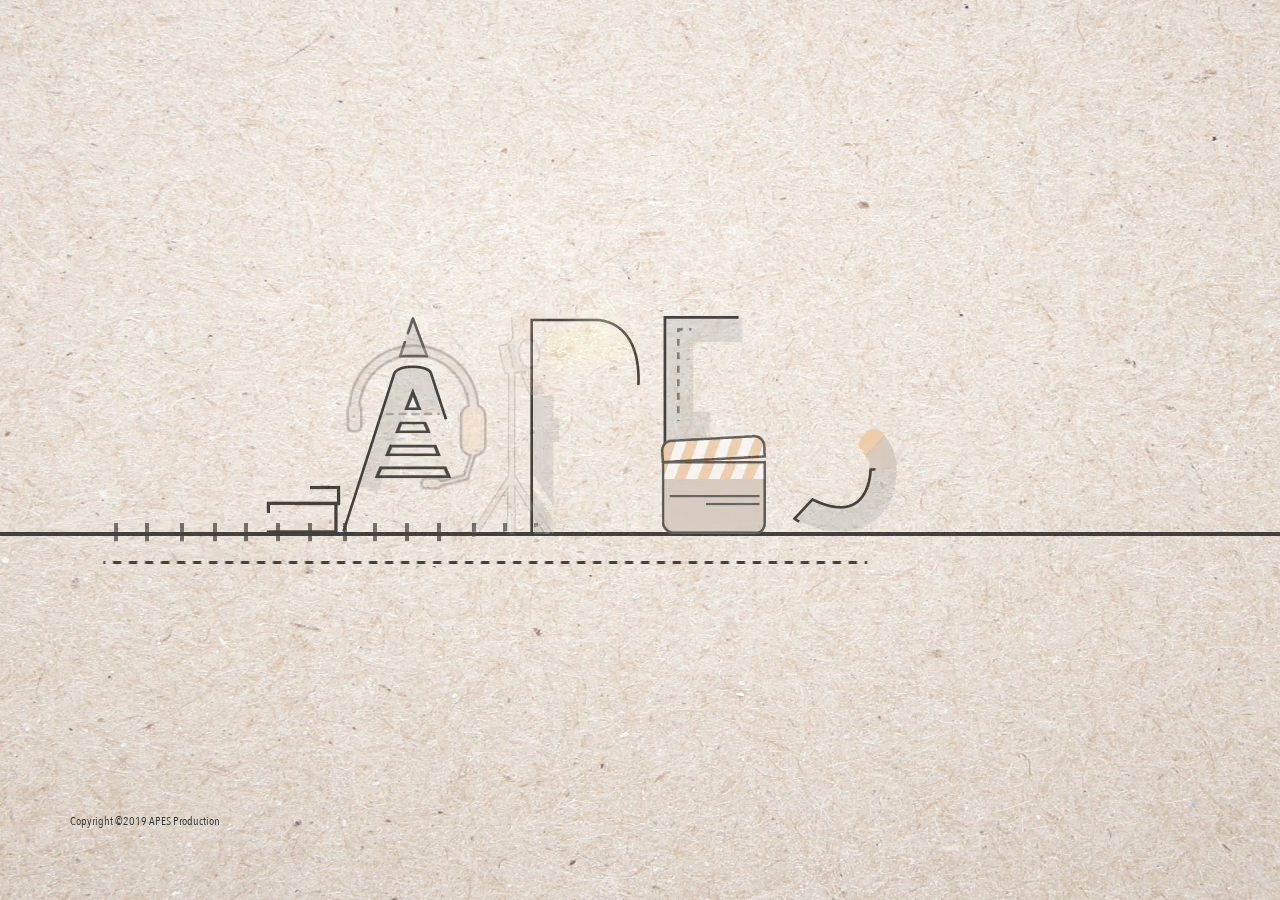
==== commit 6165d930: "about/services update - combined" ====
--- a/index.html
+++ b/index.html
@@ -23,6 +23,8 @@
 
 <main id="main" class="page-transition__wrapper main-scene">
     <div class="page-content__wrap landing-page landing-page">
+        <div class="page-content__wrap-bg"></div>
+
         <div class="page-content landing-page">
             <div class="landing__frame">
                 <span class="landing__frame-top-left"></span>
@@ -54,15 +56,15 @@
                             </svg>
                         </a>
                     </li>
-                    <li class="page-nav__list-item">
-                        <a href="services.html" class="page-nav__list-link page-transition__link">
+                    <li class="page-nav__list-item page-nav__list-about" data-id="#services">
+                        <a href="about.html#services" class="page-nav__list-link page-transition__link">
                             <svg class="page-nav__list-svg" width="100%" height="100%">
                                 <text x="50%" y="90%" letter-spacing="1">Services</text>
                             </svg>
                         </a>
                     </li>
-                    <li class="page-nav__list-item">
-                        <a href="about.html" class="page-nav__list-link page-transition__link">
+                    <li class="page-nav__list-item page-nav__list-about" data-id="#about">
+                        <a href="about.html#about" class="page-nav__list-link page-transition__link">
                             <svg class="page-nav__list-svg" width="100%" height="100%">
                                 <text x="50%" y="90%" letter-spacing="1">About</text>
                             </svg>
--- a/css/main.css
+++ b/css/main.css
@@ -3612,11 +3612,7 @@
 
 body {
   overflow-x: hidden;
-  max-width: 100%;
-  background: url("../img/general/bg.jpg") repeat center/cover; }
-  @media screen and (max-width: 1024px) {
-    body {
-      background: url("../img/general/bg-mob.jpg") repeat-y center/100% auto; } }
+  max-width: 100%; }
 
 .is-mobile {
   display: block; }
@@ -3668,6 +3664,15 @@
 @media screen and (max-height: 800px) and (orientation: landscape) {
   .page-content__wrap {
     padding: 50px 70px; } }
+.page-content__wrap-bg {
+  background: url("../img/general/bg.jpg") repeat center/cover;
+  position: fixed;
+  top: 0;
+  left: 0;
+  right: 0;
+  bottom: 0;
+  z-index: -1; }
+
 .page-content {
   width: 100%;
   height: 100%;
@@ -3766,7 +3771,9 @@
 
 /*---------About-Services page---------*/
 .page-content__wrap.about-page {
-  padding: 70px; }
+  padding: 70px;
+  height: auto;
+  overflow: visible; }
   @media screen and (max-width: 1024px) {
     .page-content__wrap.about-page {
       padding: 30px 15px 100px; } }
@@ -3778,7 +3785,7 @@
       padding: 30px 15px 100px; } }
 
 .page-content.about-page {
-  padding: 50px 0 50px 70px; }
+  padding: 50px 0 0px 70px; }
   @media screen and (max-width: 1024px) {
     .page-content.about-page {
       padding: 0; } }
@@ -3975,7 +3982,7 @@
   right: 0;
   top: 0;
   padding: 10px 15px;
-  background: url("../img/general/bg-mob.jpg") repeat-y center/100% auto;
+  background: url("../img/general/bg.jpg") repeat-y top/100% auto;
   border: 3px solid #323536;
   border-bottom: none;
   z-index: 110;
@@ -4067,9 +4074,7 @@
 
 .page-nav {
   position: absolute;
-  top: 35px;
   top: 90px;
-  left: -39px;
   left: -55px;
   width: auto;
   padding: 30px 0 50px;
@@ -4101,7 +4106,7 @@
       height: 100vh;
       padding-top: 95px;
       padding-bottom: 105px;
-      background: url("../img/general/bg-mob.jpg") repeat-y top/100% auto;
+      background: url("../img/general/bg.jpg") no-repeat top/cover;
       border: 3px solid #323536;
       border-right: none;
       border-left: none;
@@ -4275,9 +4280,9 @@
   text-transform: uppercase;
   color: #323536;
   letter-spacing: 2px;
-  -webkit-transition: 0.3s all ease-in-out;
-  -o-transition: 0.3s all ease-in-out;
-  transition: 0.3s all ease-in-out;
+  -webkit-transition: none;
+  -o-transition: none;
+  transition: none;
   max-width: inherit;
   max-height: inherit;
   margin-left: auto;
@@ -4338,7 +4343,7 @@
       padding: 20px 0;
       border: 3px solid #323536;
       border-top: none;
-      background: url("../img/general/bg-mob.jpg") repeat-y top/100% auto;
+      background: url("../img/general/bg.jpg") repeat-y bottom/100% auto;
       z-index: 110; }
       .page-socials.work-page {
         background-position: center; } }
@@ -5975,12 +5980,37 @@
 .page-content__wrap.about-page .page__frame {
   z-index: 0; }
 
+.page-nav.about-page {
+  position: fixed;
+  left: 14px;
+  top: 137px;
+  background: url("../img/general/bg.jpg") no-repeat left top/100vh 100vh; }
+  @media screen and (max-width: 1300px) {
+    .page-nav.about-page {
+      background-position: -131px -91px; } }
+  @media screen and (max-width: 1024px) {
+    .page-nav.about-page {
+      top: 0;
+      left: 0;
+      right: 0;
+      bottom: 0;
+      background-position: center center;
+      -webkit-background-size: cover;
+      background-size: cover; } }
+
+.page__frame.about-page .page__frame-top-left:before {
+  display: none; }
+.page__frame.about-page .page__frame-bottom-left {
+  height: 100%; }
+
 .about__wrap {
   margin-top: -150px;
-  padding-top: 150px; }
+  padding-top: 150px;
+  padding-bottom: 250px; }
   @media screen and (max-width: 1024px) {
     .about__wrap {
-      padding-top: 150px; } }
+      padding-top: 150px;
+      padding-bottom: 80px; } }
 
 .about-row {
   display: -webkit-box;
@@ -6397,18 +6427,20 @@
     height: 30px; }
 
 .services__link-wrap {
-  margin-top: -20px;
+  position: relative;
+  top: -40px;
   text-align: center;
   width: 100%;
   max-width: 100%; }
 
 .services__wrap {
   padding-bottom: 50px; }
+  @media screen and (max-width: 1024px) {
+    .services__wrap {
+      padding-top: 11px; } }
 
 .services__wrap-inner {
   position: relative;
-  height: 100%;
-  min-height: 100vh;
   padding: 0 20px; }
 
 .services__info-wrap {
@@ -6421,7 +6453,6 @@
   @media screen and (max-width: 1400px) {
     .services__info-wrap {
       max-width: 536px;
-      top: -90px;
       top: 24px; } }
   @media screen and (max-width: 1200px) {
     .services__info-wrap {
@@ -6803,7 +6834,6 @@
   animation-timing-function: cubic-bezier(0.445, 0.05, 0.55, 0.95);
   -webkit-animation-delay: -5s;
   animation-delay: -5s;
-  top: 18px;
   left: 169px; }
   @media screen and (max-width: 1400px) {
     .services__img-icon-eye {
